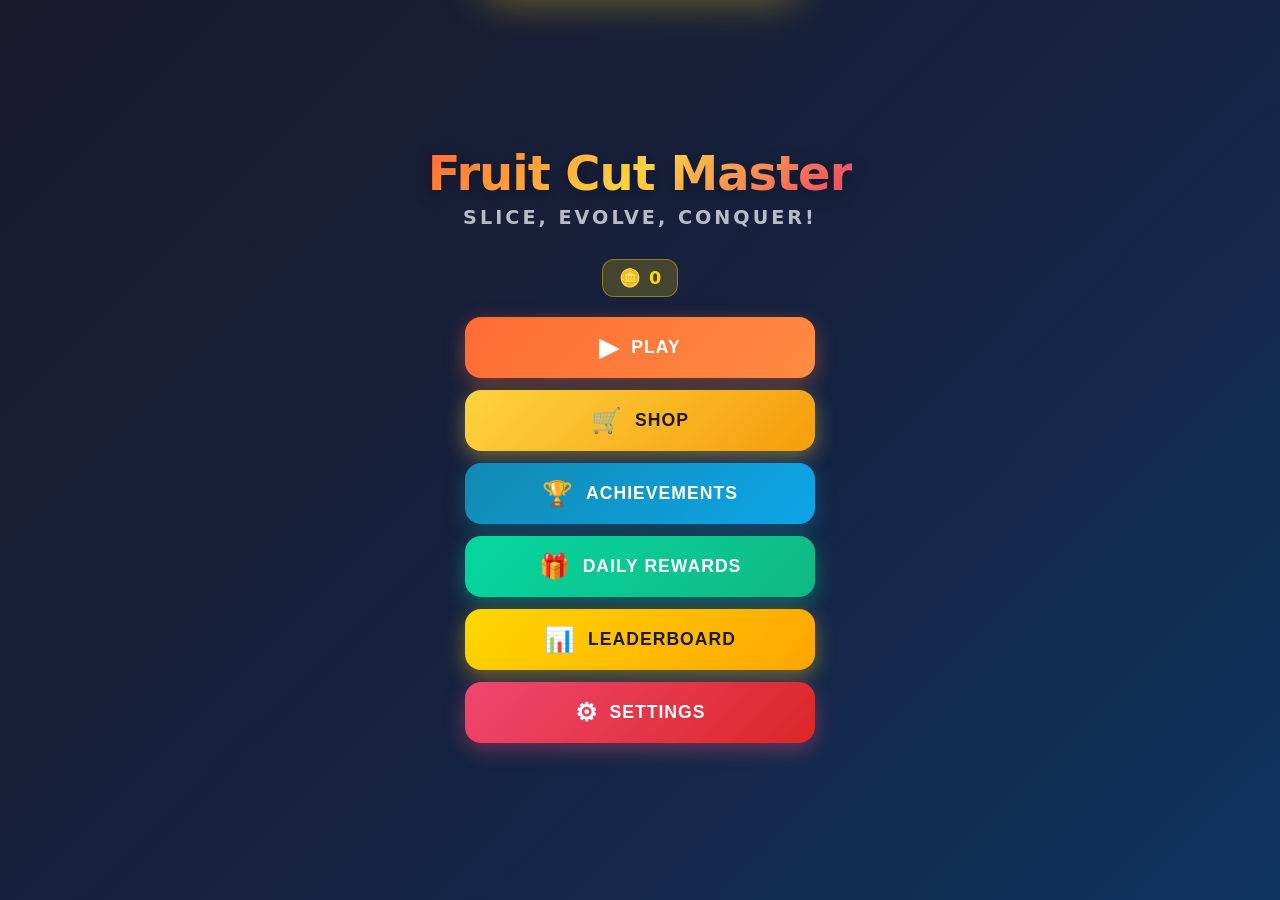
==== index.html @ 6da420fe "Update index.html" ====
<!DOCTYPE html>
<html lang="en">
<head>
<meta charset="UTF-8">
<meta name="viewport" content="width=device-width, initial-scale=1.0, user-scalable=no, maximum-scale=1.0">
<title>Fruit Cut Master</title>
<style>
/* ==========================================
   CUSTOM ASSET SECTION
   Replace your PNG/JPG files here
========================================== */
:root {
  --primary: #FF6B35;
  --secondary: #FFD23F;
  --accent: #EE4266;
  --dark: #1A1A2E;
  --darker: #0F0F1A;
  --glass: rgba(255,255,255,0.1);
  --glass-border: rgba(255,255,255,0.2);
  --success: #06D6A0;
  --danger: #EF476F;
  --info: #118AB2;
  --gold: #FFD700;
  --diamond: #00D4FF;
  --rainbow: linear-gradient(90deg, #FF0000, #FF7F00, #FFFF00, #00FF00, #0000FF, #4B0082, #9400D3);
}

* {
  margin: 0; padding: 0; box-sizing: border-box;
  -webkit-tap-highlight-color: transparent;
  user-select: none;
  -webkit-user-select: none;
}

body {
  font-family: 'Segoe UI', system-ui, -apple-system, sans-serif;
  background: var(--darker);
  overflow: hidden;
  width: 100vw;
  height: 100vh;
  touch-action: none;
}

#gameCanvas {
  position: fixed;
  top: 0; left: 0;
  width: 100%; height: 100%;
  z-index: 1;
}

/* Screens */
.screen {
  position: fixed;
  top: 0; left: 0;
  width: 100%; height: 100%;
  z-index: 10;
  display: none;
  flex-direction: column;
  align-items: center;
  justify-content: center;
  padding: 20px;
  overflow-y: auto;
}

.screen.active { display: flex; }

/* Menu Background */
#mainMenu {
  background: linear-gradient(135deg, #1A1A2E 0%, #16213E 50%, #0F3460 100%);
}

/* Floating particles background */
.particles-bg {
  position: fixed;
  top: 0; left: 0;
  width: 100%; height: 100%;
  pointer-events: none;
  z-index: 0;
  overflow: hidden;
}

.particle {
  position: absolute;
  border-radius: 50%;
  animation: floatUp linear infinite;
  opacity: 0.3;
}

@keyframes floatUp {
  0% { transform: translateY(100vh) rotate(0deg); opacity: 0; }
  10% { opacity: 0.3; }
  90% { opacity: 0.3; }
  100% { transform: translateY(-100px) rotate(720deg); opacity: 0; }
}

/* Logo */
.logo-container {
  text-align: center;
  margin-bottom: 30px;
  animation: logoFloat 3s ease-in-out infinite;
}

@keyframes logoFloat {
  0%, 100% { transform: translateY(0); }
  50% { transform: translateY(-10px); }
}

.logo-text {
  font-size: 3em;
  font-weight: 900;
  background: linear-gradient(135deg, var(--primary), var(--secondary), var(--accent));
  -webkit-background-clip: text;
  -webkit-text-fill-color: transparent;
  background-clip: text;
  text-shadow: none;
  filter: drop-shadow(0 4px 8px rgba(0,0,0,0.3));
  letter-spacing: -1px;
}

.logo-subtitle {
  font-size: 1.2em;
  color: rgba(255,255,255,0.7);
  margin-top: 5px;
  font-weight: 600;
  letter-spacing: 3px;
  text-transform: uppercase;
}

/* Glassmorphism Cards */
.glass-card {
  background: var(--glass);
  backdrop-filter: blur(20px);
  -webkit-backdrop-filter: blur(20px);
  border: 1px solid var(--glass-border);
  border-radius: 20px;
  padding: 20px;
  width: 100%;
  max-width: 400px;
  margin-bottom: 15px;
  transition: all 0.3s ease;
}

.glass-card:hover {
  background: rgba(255,255,255,0.15);
  transform: translateY(-2px);
  box-shadow: 0 10px 40px rgba(0,0,0,0.3);
}

/* Buttons */
.btn {
  display: flex;
  align-items: center;
  justify-content: center;
  gap: 12px;
  width: 100%;
  max-width: 350px;
  padding: 16px 30px;
  border: none;
  border-radius: 16px;
  font-size: 1.1em;
  font-weight: 700;
  cursor: pointer;
  transition: all 0.2s ease;
  position: relative;
  overflow: hidden;
  text-transform: uppercase;
  letter-spacing: 1px;
  margin-bottom: 12px;
}

.btn::before {
  content: '';
  position: absolute;
  top: 0; left: -100%;
  width: 100%; height: 100%;
  background: linear-gradient(90deg, transparent, rgba(255,255,255,0.2), transparent);
  transition: left 0.5s;
}

.btn:hover::before { left: 100%; }

.btn:active {
  transform: scale(0.95);
}

.btn-primary {
  background: linear-gradient(135deg, var(--primary), #FF8C42);
  color: white;
  box-shadow: 0 6px 20px rgba(255,107,53,0.4);
}

.btn-primary:hover {
  box-shadow: 0 8px 30px rgba(255,107,53,0.6);
  transform: translateY(-2px);
}

.btn-secondary {
  background: linear-gradient(135deg, var(--info), #0EA5E9);
  color: white;
  box-shadow: 0 6px 20px rgba(17,138,178,0.4);
}

.btn-success {
  background: linear-gradient(135deg, var(--success), #10B981);
  color: white;
  box-shadow: 0 6px 20px rgba(6,214,160,0.4);
}

.btn-warning {
  background: linear-gradient(135deg, var(--secondary), #F59E0B);
  color: var(--dark);
  box-shadow: 0 6px 20px rgba(255,210,63,0.4);
}

.btn-danger {
  background: linear-gradient(135deg, var(--danger), #DC2626);
  color: white;
  box-shadow: 0 6px 20px rgba(239,71,111,0.4);
}

.btn-gold {
  background: linear-gradient(135deg, #FFD700, #FFA500);
  color: var(--dark);
  box-shadow: 0 6px 20px rgba(255,215,0,0.4);
}

.btn-icon {
  font-size: 1.4em;
}

/* HUD */
#hud {
  position: fixed;
  top: 0; left: 0;
  width: 100%;
  padding: 15px 20px;
  display: none;
  justify-content: space-between;
  align-items: flex-start;
  z-index: 20;
  pointer-events: none;
}

#hud.active { display: flex; }

.hud-item {
  background: rgba(0,0,0,0.6);
  backdrop-filter: blur(10px);
  border-radius: 12px;
  padding: 8px 16px;
  color: white;
  font-weight: 700;
  font-size: 1em;
  display: flex;
  align-items: center;
  gap: 8px;
  pointer-events: auto;
}

.hud-left, .hud-right {
  display: flex;
  flex-direction: column;
  gap: 8px;
}

.hud-center {
  text-align: center;
}

.hud-score {
  font-size: 2em;
  font-weight: 900;
  color: var(--secondary);
  text-shadow: 0 2px 10px rgba(255,210,63,0.5);
}

.hud-combo {
  font-size: 1.2em;
  color: var(--accent);
  font-weight: 700;
  animation: comboPulse 0.3s ease;
}

@keyframes comboPulse {
  0% { transform: scale(1.5); }
  100% { transform: scale(1); }
}

.lives-display {
  display: flex;
  gap: 4px;
}

.heart {
  font-size: 1.3em;
  transition: all 0.3s;
}

.heart.lost {
  opacity: 0.3;
  transform: scale(0.8);
}

/* Pause Button */
#pauseBtn {
  position: fixed;
  top: 15px;
  right: 15px;
  width: 44px; height: 44px;
  background: rgba(0,0,0,0.6);
  border: 2px solid rgba(255,255,255,0.3);
  border-radius: 12px;
  color: white;
  font-size: 1.3em;
  cursor: pointer;
  z-index: 25;
  display: none;
  align-items: center;
  justify-content: center;
  transition: all 0.2s;
}

#pauseBtn.active { display: flex; }
#pauseBtn:hover { background: rgba(0,0,0,0.8); transform: scale(1.1); }

/* Combo Popup */
.combo-popup {
  position: fixed;
  top: 50%;
  left: 50%;
  transform: translate(-50%, -50%);
  font-size: 3em;
  font-weight: 900;
  color: var(--secondary);
  text-shadow: 0 0 20px rgba(255,210,63,0.8), 0 4px 8px rgba(0,0,0,0.5);
  z-index: 30;
  pointer-events: none;
  animation: comboAnim 1s ease-out forwards;
}

@keyframes comboAnim {
  0% { transform: translate(-50%, -50%) scale(0.5); opacity: 0; }
  20% { transform: translate(-50%, -50%) scale(1.3); opacity: 1; }
  100% { transform: translate(-50%, -80%) scale(1); opacity: 0; }
}

/* Evolution Popup */
.evolution-popup {
  position: fixed;
  top: 0; left: 0;
  width: 100%; height: 100%;
  background: rgba(0,0,0,0.8);
  display: flex;
  flex-direction: column;
  align-items: center;
  justify-content: center;
  z-index: 50;
  animation: fadeIn 0.5s;
}

@keyframes fadeIn {
  from { opacity: 0; }
  to { opacity: 1; }
}

.evolution-title {
  font-size: 2.5em;
  font-weight: 900;
  background: var(--rainbow);
  -webkit-background-clip: text;
  -webkit-text-fill-color: transparent;
  background-clip: text;
  margin-bottom: 20px;
  animation: rainbowShift 2s linear infinite;
  background-size: 200% 100%;
}

@keyframes rainbowShift {
  0% { background-position: 0% 50%; }
  100% { background-position: 200% 50%; }
}

/* Game Over Screen */
#gameOverScreen {
  background: rgba(0,0,0,0.9);
  backdrop-filter: blur(10px);
}

.game-over-card {
  background: linear-gradient(135deg, rgba(255,107,53,0.2), rgba(238,66,102,0.2));
  border: 2px solid var(--accent);
  border-radius: 24px;
  padding: 30px;
  text-align: center;
  max-width: 380px;
  width: 100%;
  animation: slideUp 0.5s ease;
}

@keyframes slideUp {
  from { transform: translateY(50px); opacity: 0; }
  to { transform: translateY(0); opacity: 1; }
}

.game-over-title {
  font-size: 2.5em;
  font-weight: 900;
  color: var(--accent);
  margin-bottom: 20px;
}

.stat-row {
  display: flex;
  justify-content: space-between;
  padding: 10px 0;
  border-bottom: 1px solid rgba(255,255,255,0.1);
  color: white;
}

.stat-label { color: rgba(255,255,255,0.7); }
.stat-value { font-weight: 700; color: var(--secondary); }

/* Shop */
.shop-tabs {
  display: flex;
  gap: 8px;
  margin-bottom: 20px;
  flex-wrap: wrap;
  justify-content: center;
}

.shop-tab {
  padding: 10px 20px;
  border-radius: 12px;
  background: var(--glass);
  border: 1px solid var(--glass-border);
  color: white;
  font-weight: 600;
  cursor: pointer;
  transition: all 0.2s;
}

.shop-tab.active {
  background: var(--primary);
  border-color: var(--primary);
}

.shop-grid {
  display: grid;
  grid-template-columns: repeat(auto-fill, minmax(150px, 1fr));
  gap: 12px;
  width: 100%;
  max-width: 500px;
  max-height: 50vh;
  overflow-y: auto;
  padding: 10px;
}

.shop-item {
  background: var(--glass);
  border: 2px solid var(--glass-border);
  border-radius: 16px;
  padding: 15px;
  text-align: center;
  cursor: pointer;
  transition: all 0.2s;
}

.shop-item:hover { transform: translateY(-3px); border-color: var(--primary); }
.shop-item.owned { border-color: var(--success); }
.shop-item.equipped { border-color: var(--gold); box-shadow: 0 0 15px rgba(255,215,0,0.3); }

.shop-item-icon { font-size: 2.5em; margin-bottom: 8px; }
.shop-item-name { color: white; font-weight: 700; font-size: 0.9em; margin-bottom: 5px; }
.shop-item-price { color: var(--secondary); font-weight: 700; }

/* Achievements */
.achievements-list {
  width: 100%;
  max-width: 500px;
  max-height: 60vh;
  overflow-y: auto;
  padding: 10px;
}

.achievement-item {
  background: var(--glass);
  border: 1px solid var(--glass-border);
  border-radius: 14px;
  padding: 14px;
  margin-bottom: 10px;
  display: flex;
  align-items: center;
  gap: 12px;
  transition: all 0.2s;
}

.achievement-item.unlocked {
  border-color: var(--gold);
  background: rgba(255,215,0,0.1);
}

.achievement-item.locked { opacity: 0.6; }

.achievement-icon {
  font-size: 2em;
  width: 50px;
  text-align: center;
}

.achievement-info { flex: 1; }
.achievement-name { color: white; font-weight: 700; font-size: 0.95em; }
.achievement-desc { color: rgba(255,255,255,0.6); font-size: 0.8em; margin-top: 3px; }
.achievement-progress { color: var(--secondary); font-size: 0.75em; margin-top: 3px; }

/* Daily Rewards */
.daily-grid {
  display: grid;
  grid-template-columns: repeat(7, 1fr);
  gap: 8px;
  width: 100%;
  max-width: 500px;
  margin: 20px 0;
}

.daily-day {
  background: var(--glass);
  border: 2px solid var(--glass-border);
  border-radius: 12px;
  padding: 10px 5px;
  text-align: center;
  transition: all 0.2s;
}

.daily-day.claimed { border-color: var(--success); background: rgba(6,214,160,0.2); }
.daily-day.today { border-color: var(--gold); background: rgba(255,215,0,0.2); animation: pulse 2s infinite; }
.daily-day.locked { opacity: 0.5; }

@keyframes pulse {
  0%, 100% { box-shadow: 0 0 0 0 rgba(255,215,0,0.4); }
  50% { box-shadow: 0 0 0 8px rgba(255,215,0,0); }
}

.daily-day-num { font-size: 0.7em; color: rgba(255,255,255,0.6); }
.daily-day-reward { font-size: 1.5em; margin: 5px 0; }
.daily-day-coins { font-size: 0.7em; color: var(--secondary); font-weight: 700; }

/* Leaderboard */
.leaderboard-list {
  width: 100%;
  max-width: 400px;
}

.leaderboard-item {
  display: flex;
  align-items: center;
  gap: 12px;
  padding: 12px 16px;
  background: var(--glass);
  border-radius: 12px;
  margin-bottom: 8px;
  color: white;
}

.leaderboard-rank {
  font-size: 1.3em;
  font-weight: 900;
  width: 35px;
  text-align: center;
}

.leaderboard-rank.gold { color: var(--gold); }
.leaderboard-rank.silver { color: #C0C0C0; }
.leaderboard-rank.bronze { color: #CD7F32; }

.leaderboard-name { flex: 1; font-weight: 600; }
.leaderboard-score { color: var(--secondary); font-weight: 700; }

/* Settings */
.settings-list {
  width: 100%;
  max-width: 400px;
}

.setting-item {
  display: flex;
  justify-content: space-between;
  align-items: center;
  padding: 16px;
  background: var(--glass);
  border-radius: 14px;
  margin-bottom: 10px;
  color: white;
}

.setting-label { font-weight: 600; }

.toggle {
  width: 50px; height: 28px;
  background: rgba(255,255,255,0.2);
  border-radius: 14px;
  position: relative;
  cursor: pointer;
  transition: background 0.3s;
}

.toggle.on { background: var(--success); }

.toggle::after {
  content: '';
  position: absolute;
  width: 22px; height: 22px;
  background: white;
  border-radius: 50%;
  top: 3px; left: 3px;
  transition: transform 0.3s;
}

.toggle.on::after { transform: translateX(22px); }

.slider-container {
  display: flex;
  align-items: center;
  gap: 10px;
}

.slider {
  width: 100px;
  height: 6px;
  -webkit-appearance: none;
  appearance: none;
  background: rgba(255,255,255,0.2);
  border-radius: 3px;
  outline: none;
}

.slider::-webkit-slider-thumb {
  -webkit-appearance: none;
  width: 18px; height: 18px;
  background: var(--primary);
  border-radius: 50%;
  cursor: pointer;
}

/* Mode Select */
.mode-grid {
  display: grid;
  grid-template-columns: repeat(2, 1fr);
  gap: 12px;
  width: 100%;
  max-width: 400px;
}

.mode-card {
  background: var(--glass);
  border: 2px solid var(--glass-border);
  border-radius: 18px;
  padding: 20px 15px;
  text-align: center;
  cursor: pointer;
  transition: all 0.3s;
}

.mode-card:hover {
  transform: translateY(-5px);
  border-color: var(--primary);
  box-shadow: 0 10px 30px rgba(255,107,53,0.3);
}

.mode-icon { font-size: 2.5em; margin-bottom: 8px; }
.mode-name { color: white; font-weight: 700; font-size: 1em; }
.mode-desc { color: rgba(255,255,255,0.6); font-size: 0.75em; margin-top: 4px; }

/* Back Button */
.back-btn {
  position: absolute;
  top: 20px; left: 20px;
  background: var(--glass);
  border: 1px solid var(--glass-border);
  border-radius: 12px;
  padding: 10px 16px;
  color: white;
  font-weight: 600;
  cursor: pointer;
  display: flex;
  align-items: center;
  gap: 6px;
  transition: all 0.2s;
  z-index: 100;
}

.back-btn:hover { background: rgba(255,255,255,0.2); }

/* Screen Title */
.screen-title {
  font-size: 2em;
  font-weight: 900;
  color: white;
  margin-bottom: 20px;
  text-align: center;
}

/* Coins Display */
.coins-display {
  display: flex;
  align-items: center;
  gap: 8px;
  background: rgba(255,215,0,0.2);
  border: 1px solid rgba(255,215,0,0.4);
  border-radius: 12px;
  padding: 8px 16px;
  color: var(--gold);
  font-weight: 700;
  font-size: 1.1em;
}

/* Toast Notification */
.toast {
  position: fixed;
  bottom: 30px;
  left: 50%;
  transform: translateX(-50%) translateY(100px);
  background: rgba(0,0,0,0.9);
  border: 1px solid var(--glass-border);
  border-radius: 14px;
  padding: 14px 24px;
  color: white;
  font-weight: 600;
  z-index: 1000;
  transition: transform 0.4s ease;
  display: flex;
  align-items: center;
  gap: 10px;
  max-width: 90%;
}

.toast.show { transform: translateX(-50%) translateY(0); }
.toast.success { border-color: var(--success); }
.toast.error { border-color: var(--danger); }

/* Scrollbar */
::-webkit-scrollbar { width: 6px; }
::-webkit-scrollbar-track { background: transparent; }
::-webkit-scrollbar-thumb { background: rgba(255,255,255,0.2); border-radius: 3px; }

/* Responsive */
@media (max-width: 480px) {
  .logo-text { font-size: 2.2em; }
  .btn { padding: 14px 24px; font-size: 1em; }
  .daily-grid { grid-template-columns: repeat(7, 1fr); gap: 4px; }
  .mode-grid { grid-template-columns: 1fr; }
  .shop-grid { grid-template-columns: repeat(2, 1fr); }
}

/* Loading Screen */
#loadingScreen {
  background: var(--darker);
  z-index: 1000;
}

.loading-spinner {
  width: 60px; height: 60px;
  border: 4px solid rgba(255,255,255,0.1);
  border-top-color: var(--primary);
  border-radius: 50%;
  animation: spin 1s linear infinite;
}

@keyframes spin { to { transform: rotate(360deg); } }

.loading-text {
  color: white;
  font-size: 1.2em;
  font-weight: 600;
  margin-top: 20px;
}

/* Achievement Unlock Animation */
.achievement-unlock {
  position: fixed;
  top: 20px;
  left: 50%;
  transform: translateX(-50%) translateY(-100px);
  background: linear-gradient(135deg, rgba(255,215,0,0.9), rgba(255,165,0,0.9));
  border-radius: 16px;
  padding: 16px 24px;
  display: flex;
  align-items: center;
  gap: 12px;
  z-index: 1000;
  transition: transform 0.5s ease;
  box-shadow: 0 10px 40px rgba(255,215,0,0.4);
}

.achievement-unlock.show { transform: translateX(-50%) translateY(0); }
.achievement-unlock-icon { font-size: 2em; }
.achievement-unlock-text { color: var(--dark); font-weight: 700; }
.achievement-unlock-name { color: var(--dark); font-weight: 900; font-size: 1.1em; }
</style>
</head>
<body>

<!-- Loading Screen -->
<div id="loadingScreen" class="screen active">
  <div class="loading-spinner"></div>
  <div class="loading-text">Loading Fruit Cut Master...</div>
</div>

<!-- Background Particles -->
<div class="particles-bg" id="particlesBg"></div>

<!-- Game Canvas -->
<canvas id="gameCanvas"></canvas>

<!-- HUD -->
<div id="hud">
  <div class="hud-left">
    <div class="hud-item">
      <span>🪙</span>
      <span id="hudCoins">0</span>
    </div>
    <div class="hud-item lives-display" id="hudLives">
      <span class="heart">❤️</span>
      <span class="heart">❤️</span>
      <span class="heart">❤️</span>
    </div>
  </div>
  <div class="hud-center">
    <div class="hud-score" id="hudScore">0</div>
    <div class="hud-combo" id="hudCombo"></div>
  </div>
  <div class="hud-right">
    <div class="hud-item">
      <span>⏱</span>
      <span id="hudTime">60</span>
    </div>
    <div class="hud-item">
      <span>📊</span>
      <span id="hudLevel">1</span>
    </div>
  </div>
</div>

<!-- Pause Button -->
<button id="pauseBtn" onclick="Game.togglePause()">⏸</button>

<!-- Main Menu -->
<div id="mainMenu" class="screen">
  <div class="logo-container">
    <div class="logo-text">Fruit Cut Master</div>
    <div class="logo-subtitle">Slice, Evolve, Conquer!</div>
  </div>
  
  <div class="coins-display" style="margin-bottom: 20px;">
    <span>🪙</span>
    <span id="menuCoins">0</span>
  </div>

  <button class="btn btn-primary" onclick="Game.showScreen('modeSelect')">
    <span class="btn-icon">▶</span> Play
  </button>
  <button class="btn btn-warning" onclick="Game.showScreen('shop')">
    <span class="btn-icon">🛒</span> Shop
  </button>
  <button class="btn btn-secondary" onclick="Game.showScreen('achievements')">
    <span class="btn-icon">🏆</span> Achievements
  </button>
  <button class="btn btn-success" onclick="Game.showScreen('dailyRewards')">
    <span class="btn-icon">🎁</span> Daily Rewards
  </button>
  <button class="btn btn-gold" onclick="Game.showScreen('leaderboard')">
    <span class="btn-icon">📊</span> Leaderboard
  </button>
  <button class="btn btn-danger" onclick="Game.showScreen('settings')">
    <span class="btn-icon">⚙</span> Settings
  </button>
</div>

<!-- Mode Select -->
<div id="modeSelect" class="screen">
  <button class="back-btn" onclick="Game.showScreen('mainMenu')">← Back</button>
  <div class="screen-title">Select Mode</div>
  <div class="mode-grid">
    <div class="mode-card" onclick="Game.startGame('classic')">
      <div class="mode-icon">🍎</div>
      <div class="mode-name">Classic</div>
      <div class="mode-desc">3 Lives, survive!</div>
    </div>
    <div class="mode-card" onclick="Game.startGame('arcade')">
      <div class="mode-icon">⏱</div>
      <div class="mode-name">Arcade</div>
      <div class="mode-desc">60 Seconds, max score!</div>
    </div>
    <div class="mode-card" onclick="Game.startGame('zen')">
      <div class="mode-icon">🧘</div>
      <div class="mode-name">Zen</div>
      <div class="mode-desc">No bombs, relax!</div>
    </div>
    <div class="mode-card" onclick="Game.startGame('boss')">
      <div class="mode-icon">🐉</div>
      <div class="mode-name">Boss Rush</div>
      <div class="mode-desc">Defeat the King!</div>
    </div>
  </div>
</div>

<!-- Shop -->
<div id="shop" class="screen">
  <button class="back-btn" onclick="Game.showScreen('mainMenu')">← Back</button>
  <div class="screen-title">🛒 Shop</div>
  <div class="coins-display" style="margin-bottom: 15px;">
    <span>🪙</span>
    <span id="shopCoins">0</span>
  </div>
  <div class="shop-tabs">
    <div class="shop-tab active" onclick="Game.switchShopTab('blades')">🔪 Blades</div>
    <div class="shop-tab" onclick="Game.switchShopTab('worlds')">🌍 Worlds</div>
    <div class="shop-tab" onclick="Game.switchShopTab('effects')">✨ Effects</div>
    <div class="shop-tab" onclick="Game.switchShopTab('cosmetics')">🎨 Cosmetics</div>
  </div>
  <div class="shop-grid" id="shopGrid"></div>
</div>

<!-- Achievements -->
<div id="achievements" class="screen">
  <button class="back-btn" onclick="Game.showScreen('mainMenu')">← Back</button>
  <div class="screen-title">🏆 Achievements</div>
  <div class="glass-card" style="text-align:center; margin-bottom:15px;">
    <span id="achievementCount" style="color:var(--secondary); font-weight:700; font-size:1.2em;">0 / 50 Unlocked</span>
  </div>
  <div class="achievements-list" id="achievementsList"></div>
</div>

<!-- Daily Rewards -->
<div id="dailyRewards" class="screen">
  <button class="back-btn" onclick="Game.showScreen('mainMenu')">← Back</button>
  <div class="screen-title">🎁 Daily Rewards</div>
  <div class="glass-card" style="text-align:center;">
    <p style="color:rgba(255,255,255,0.8); margin-bottom:15px;">Come back every day for more coins!</p>
    <div class="daily-grid" id="dailyGrid"></div>
    <button class="btn btn-gold" id="claimRewardBtn" onclick="Game.claimDailyReward()" style="margin-top:15px;">
      🎁 Claim Reward
    </button>
  </div>
</div>

<!-- Leaderboard -->
<div id="leaderboard" class="screen">
  <button class="back-btn" onclick="Game.showScreen('mainMenu')">← Back</button>
  <div class="screen-title">📊 Leaderboard</div>
  <div class="leaderboard-list" id="leaderboardList"></div>
</div>

<!-- Settings -->
<div id="settings" class="screen">
  <button class="back-btn" onclick="Game.showScreen('mainMenu')">← Back</button>
  <div class="screen-title">⚙ Settings</div>
  <div class="settings-list">
    <div class="setting-item">
      <span class="setting-label">🔊 Sound Effects</span>
      <div class="toggle on" id="toggleSfx" onclick="Game.toggleSetting('sfx')"></div>
    </div>
    <div class="setting-item">
      <span class="setting-label">🎵 Music</span>
      <div class="toggle on" id="toggleMusic" onclick="Game.toggleSetting('music')"></div>
    </div>
    <div class="setting-item">
      <span class="setting-label">📳 Screen Shake</span>
      <div class="toggle on" id="toggleShake" onclick="Game.toggleSetting('shake')"></div>
    </div>
    <div class="setting-item">
      <span class="setting-label">✨ Particles</span>
      <div class="toggle on" id="toggleParticles" onclick="Game.toggleSetting('particles')"></div>
    </div>
    <div class="setting-item">
      <span class="setting-label">🎯 Show Tutorial</span>
      <div class="toggle" id="toggleTutorial" onclick="Game.toggleSetting('tutorial')"></div>
    </div>
    <div class="setting-item" style="cursor:pointer;" onclick="Game.resetData()">
      <span class="setting-label" style="color:var(--danger);">🗑 Reset All Data</span>
    </div>
  </div>
</div>

<!-- Game Over -->
<div id="gameOverScreen" class="screen">
  <div class="game-over-card">
    <div class="game-over-title">Game Over</div>
    <div class="stat-row">
      <span class="stat-label">Final Score</span>
      <span class="stat-value" id="goScore">0</span>
    </div>
    <div class="stat-row">
      <span class="stat-label">Best Combo</span>
      <span class="stat-value" id="goCombo">0</span>
    </div>
    <div class="stat-row">
      <span class="stat-label">Fruits Sliced</span>
      <span class="stat-value" id="goFruits">0</span>
    </div>
    <div class="stat-row">
      <span class="stat-label">Coins Earned</span>
      <span class="stat-value" id="goCoins">0</span>
    </div>
    <div class="stat-row">
      <span class="stat-label">Mode</span>
      <span class="stat-value" id="goMode">Classic</span>
    </div>
    <button class="btn btn-primary" onclick="Game.restartGame()" style="margin-top:20px;">
      🔄 Play Again
    </button>
    <button class="btn btn-secondary" onclick="Game.showScreen('mainMenu')">
      🏠 Main Menu
    </button>
  </div>
</div>

<!-- Pause Screen -->
<div id="pauseScreen" class="screen">
  <div class="game-over-card">
    <div class="game-over-title" style="color:var(--info);">⏸ Paused</div>
    <button class="btn btn-primary" onclick="Game.togglePause()" style="margin-top:15px;">
      ▶ Resume
    </button>
    <button class="btn btn-warning" onclick="Game.restartGame()">
      🔄 Restart
    </button>
    <button class="btn btn-danger" onclick="Game.quitToMenu()">
      🏠 Main Menu
    </button>
  </div>
</div>

<!-- Toast -->
<div class="toast" id="toast"></div>

<!-- Achievement Unlock Popup -->
<div class="achievement-unlock" id="achievementUnlock">
  <div class="achievement-unlock-icon">🏆</div>
  <div>
    <div class="achievement-unlock-text">Achievement Unlocked!</div>
    <div class="achievement-unlock-name" id="achievementUnlockName"></div>
  </div>
</div>

<script>
/* =========================
   ASSET CONFIGURATION
   Replace your assets here
========================= */
const ASSETS = {
  logo: null,
  startButton: null,
  menuBackground: null,
  
  apple: "assets/fruites/apple.png",
  banana: "assets/fruites/banana.png",
  black_grapes:  "assets/fruites/black_grapes.png",
  lemon: "assets/fruites/lemon.png",
  grapes: "assets/fruites/grapes.png",
  green01: "assets/fruites/green01.png",
  kiwi: "assets/fruites/kiwi.png",
  jackfruite: "assets/fruites/jackfruite.png",
  muskmelon: "assets/fruites/muskmelon.png",
   
  goldenFruit: null,
  diamondFruit: null,
  rainbowFruit: null,
  
  bomb: null,
  
  slashEffect: null,
  juiceSplash: null,
  
  achievementIcon: null,
  pauseButton: null,
  gameOverPanel: null,
  
  bladeDefault: null,
  bladeFire: null,
  bladeIce: null,
  bladeRainbow: null,
  
  bgDefault: null,
  bgNight: null,
  bgSunset: null,
  bgSpace: null
};

/* ==========================================
   GAME ENGINE
========================================== */
const Game = {
  canvas: null,
  ctx: null,
  width: 0,
  height: 0,
  
  state: 'menu',
  mode: 'classic',
  
  score: 0,
  coins: 0,
  lives: 3,
  maxLives: 3,
  combo: 0,
  bestCombo: 0,
  fruitsSliced: 0,
  coinsEarned: 0,
  level: 1,
  timeLeft: 60,
  
  fruits: [],
  particles: [],
  slashTrail: [],
  floatingTexts: [],
  
  isMouseDown: false,
  lastMouseX: 0,
  lastMouseY: 0,
  mouseSpeed: 0,
  
  lastTime: 0,
  spawnTimer: 0,
  gameTimer: 0,
  slowMotion: false,
  slowMotionTimer: 0,
  
  settings: {
    sfx: true,
    music: true,
    shake: true,
    particles: true,
    tutorial: false
  },
  
  saveData: {
    coins: 0,
    totalFruitsSliced: 0,
    bestScore: 0,
    bestCombo: 0,
    highestLevel: 1,
    achievements: [],
    ownedItems: ['blade_default', 'bg_default'],
    equippedBlade: 'blade_default',
    equippedBg: 'bg_default',
    dailyStreak: 0,
    lastDailyClaim: null,
    totalPlayTime: 0
  },
  
  shopItems: {
    blades: [
      { id: 'blade_default', name: 'Classic Blade', icon: '🔪', price: 0, color: '#FFFFFF' },
      { id: 'blade_fire', name: 'Fire Blade', icon: '🔥', price: 500, color: '#FF4500' },
      { id: 'blade_ice', name: 'Ice Blade', icon: '❄️', price: 500, color: '#00BFFF' },
      { id: 'blade_rainbow', name: 'Rainbow Blade', icon: '🌈', price: 1500, color: 'rainbow' },
      { id: 'blade_gold', name: 'Golden Blade', icon: '✨', price: 2000, color: '#FFD700' },
      { id: 'blade_shadow', name: 'Shadow Blade', icon: '🌑', price: 1000, color: '#4B0082' }
    ],
    worlds: [
      { id: 'bg_default', name: 'Classic', icon: '', price: 0, gradient: ['#1A1A2E', '#16213E'] },
      { id: 'bg_night', name: 'Night Sky', icon: '🌙', price: 800, gradient: ['#0a0a2a', '#1a1a4e'] },
      { id: 'bg_sunset', name: 'Sunset', icon: '🌇', price: 800, gradient: ['#FF6B35', '#FFD23F'] },
      { id: 'bg_space', name: 'Space', icon: '', price: 1500, gradient: ['#000000', '#1a0033'] },
      { id: 'bg_ocean', name: 'Ocean', icon: '🌊', price: 1200, gradient: ['#006994', '#00BFFF'] },
      { id: 'bg_forest', name: 'Forest', icon: '', price: 1000, gradient: ['#1B4332', '#2D6A4F'] }
    ],
    effects: [
      { id: 'effect_default', name: 'Classic', icon: '💫', price: 0 },
      { id: 'effect_sparkle', name: 'Sparkle', icon: '✨', price: 600 },
      { id: 'effect_fire', name: 'Fire Trail', icon: '🔥', price: 1000 },
      { id: 'effect_lightning', name: 'Lightning', icon: '⚡', price: 1200 }
    ],
    cosmetics: [
      { id: 'cosmetic_default', name: 'Default', icon: '', price: 0 },
      { id: 'cosmetic_gold', name: 'Gold Theme', icon: '👑', price: 2000 },
      { id: 'cosmetic_neon', name: 'Neon Theme', icon: '💜', price: 1500 }
    ]
  },
  
  achievements: [
    { id: 'first_slice', name: 'First Slice', desc: 'Slice your first fruit', icon: '🍎', category: 'Beginner', target: 1, stat: 'totalSliced' },
    { id: 'score_100', name: 'Century', desc: 'Score 100 points', icon: '💯', category: 'Beginner', target: 100, stat: 'bestScore' },
    { id: 'score_500', name: 'High Scorer', desc: 'Score 500 points', icon: '🌟', category: 'Beginner', target: 500, stat: 'bestScore' },
    { id: 'score_1000', name: 'Thousand Club', desc: 'Score 1000 points', icon: '🎯', category: 'Beginner', target: 1000, stat: 'bestScore' },
    { id: 'score_5000', name: 'Master', desc: 'Score 5000 points', icon: '👑', category: 'Beginner', target: 5000, stat: 'bestScore' },
    { id: 'slice_10', name: 'Getting Started', desc: 'Slice 10 fruits', icon: '🔪', category: 'Beginner', target: 10, stat: 'totalSliced' },
    { id: 'slice_50', name: 'Fruit Lover', desc: 'Slice 50 fruits', icon: '🍓', category: 'Beginner', target: 50, stat: 'totalSliced' },
    { id: 'slice_100', name: 'Fruit Master', desc: 'Slice 100 fruits', icon: '🍉', category: 'Beginner', target: 100, stat: 'totalSliced' },
    { id: 'slice_500', name: 'Fruit Expert', desc: 'Slice 500 fruits', icon: '🍍', category: 'Beginner', target: 500, stat: 'totalSliced' },
    { id: 'slice_1000', name: 'Fruit Legend', desc: 'Slice 1000 fruits', icon: '🏆', category: 'Beginner', target: 1000, stat: 'totalSliced' },
    { id: 'combo_3', name: 'Double Trouble', desc: 'Get a 3x combo', icon: '3️⃣', category: 'Combo', target: 3, stat: 'bestCombo' },
    { id: 'combo_5', name: 'Combo Master', desc: 'Get a 5x combo', icon: '5️⃣', category: 'Combo', target: 5, stat: 'bestCombo' },
    { id: 'combo_10', name: 'Combo King', desc: 'Get a 10x combo', icon: '🔟', category: 'Combo', target: 10, stat: 'bestCombo' },
    { id: 'combo_15', name: 'Combo Lord', desc: 'Get a 15x combo', icon: '💎', category: 'Combo', target: 15, stat: 'bestCombo' },
    { id: 'combo_20', name: 'Combo God', desc: 'Get a 20x combo', icon: '⚡', category: 'Combo', target: 20, stat: 'bestCombo' },
    { id: 'combo_30', name: 'Unstoppable', desc: 'Get a 30x combo', icon: '🔥', category: 'Combo', target: 30, stat: 'bestCombo' },
    { id: 'combo_50', name: 'Legendary', desc: 'Get a 50x combo', icon: '🐉', category: 'Combo', target: 50, stat: 'bestCombo' },
    { id: 'level_5', name: 'Rising Star', desc: 'Reach Level 5', icon: '⭐', category: 'Master', target: 5, stat: 'highestLevel' },
    { id: 'level_10', name: 'Challenger', desc: 'Reach Level 10', icon: '🌟', category: 'Master', target: 10, stat: 'highestLevel' },
    { id: 'level_25', name: 'Expert', desc: 'Reach Level 25', icon: '💫', category: 'Master', target: 25, stat: 'highestLevel' },
    { id: 'level_50', name: 'Master', desc: 'Reach Level 50', icon: '🏅', category: 'Master', target: 50, stat: 'highestLevel' },
    { id: 'level_75', name: 'Grand Master', desc: 'Reach Level 75', icon: '🏆', category: 'Master', target: 75, stat: 'highestLevel' },
    { id: 'level_100', name: 'Ultimate', desc: 'Reach Level 100', icon: '🎖️', category: 'Master', target: 100, stat: 'highestLevel' },
    { id: 'coins_100', name: 'Penny Saver', desc: 'Earn 100 coins total', icon: '🪙', category: 'Collection', target: 100, stat: 'totalCoins' },
    { id: 'coins_500', name: 'Coin Collector', desc: 'Earn 500 coins total', icon: '💰', category: 'Collection', target: 500, stat: 'totalCoins' },
    { id: 'coins_1000', name: 'Rich', desc: 'Earn 1000 coins total', icon: '🤑', category: 'Collection', target: 1000, stat: 'totalCoins' },
    { id: 'coins_5000', name: 'Wealthy', desc: 'Earn 5000 coins total', icon: '💎', category: 'Collection', target: 5000, stat: 'totalCoins' },
    { id: 'coins_10000', name: 'Millionaire', desc: 'Earn 10000 coins total', icon: '👑', category: 'Collection', target: 10000, stat: 'totalCoins' },
    { id: 'survive_30', name: 'Survivor', desc: 'Survive 30 seconds', icon: '⏱', category: 'Survival', target: 30, stat: 'maxSurvival' },
    { id: 'survive_60', name: 'Endurance', desc: 'Survive 60 seconds', icon: '🕐', category: 'Survival', target: 60, stat: 'maxSurvival' },
    { id: 'survive_120', name: 'Marathon', desc: 'Survive 2 minutes', icon: '⏳', category: 'Survival', target: 120, stat: 'maxSurvival' },
    { id: 'survive_300', name: 'Iron Will', desc: 'Survive 5 minutes', icon: '💪', category: 'Survival', target: 300, stat: 'maxSurvival' },
    { id: 'golden_1', name: 'Golden Touch', desc: 'Slice a golden fruit', icon: '🌟', category: 'Special', target: 1, stat: 'goldenSliced' },
    { id: 'golden_10', name: 'Gold Rush', desc: 'Slice 10 golden fruits', icon: '✨', category: 'Special', target: 10, stat: 'goldenSliced' },
    { id: 'diamond_1', name: 'Diamond Hands', desc: 'Slice a diamond fruit', icon: '💎', category: 'Special', target: 1, stat: 'diamondSliced' },
    { id: 'diamond_5', name: 'Diamond Collector', desc: 'Slice 5 diamond fruits', icon: '💠', category: 'Special', target: 5, stat: 'diamondSliced' },
    { id: 'rainbow_1', name: 'Rainbow Rider', desc: 'Slice a rainbow fruit', icon: '🌈', category: 'Special', target: 1, stat: 'rainbowSliced' },
    { id: 'bomb_avoid', name: 'Bomb Dodger', desc: 'Complete a game without hitting bombs', icon: '💣', category: 'Special', target: 1, stat: 'noBombGames' },
    { id: 'perfect_game', name: 'Perfect Game', desc: 'Score 1000+ with no lives lost', icon: '⭐', category: 'Special', target: 1, stat: 'perfectGames' },
    { id: 'daily_7', name: 'Week Streak', desc: 'Claim 7 daily rewards', icon: '📅', category: 'Special', target: 7, stat: 'dailyClaims' },
    { id: 'daily_30', name: 'Monthly', desc: 'Claim 30 daily rewards', icon: '🗓️', category: 'Special', target: 30, stat: 'dailyClaims' },
    { id: 'shop_1', name: 'First Purchase', desc: 'Buy your first item', icon: '🛒', category: 'Special', target: 1, stat: 'shopPurchases' },
    { id: 'shop_10', name: 'Shopaholic', desc: 'Buy 10 items', icon: '🛍️', category: 'Special', target: 10, stat: 'shopPurchases' },
    { id: 'slice_5000', name: 'Fruit God', desc: 'Slice 5000 fruits total', icon: '🙏', category: 'Collection', target: 5000, stat: 'totalSliced' },
    { id: 'slice_10000', name: 'Infinite Blade', desc: 'Slice 10000 fruits total', icon: '♾️', category: 'Collection', target: 10000, stat: 'totalSliced' },
    { id: 'score_10000', name: 'High Score King', desc: 'Score 10000 points', icon: '🏆', category: 'Beginner', target: 10000, stat: 'bestScore' },
    { id: 'score_50000', name: 'Unbeatable', desc: 'Score 50000 points', icon: '👑', category: 'Beginner', target: 50000, stat: 'bestScore' },
    { id: 'combo_100', name: 'Mythical', desc: 'Get a 100x combo', icon: '🐲', category: 'Combo', target: 100, stat: 'bestCombo' },
    { id: 'games_10', name: 'Regular', desc: 'Play 10 games', icon: '🎮', category: 'Special', target: 10, stat: 'gamesPlayed' },
    { id: 'games_50', name: 'Dedicated', desc: 'Play 50 games', icon: '🎯', category: 'Special', target: 50, stat: 'gamesPlayed' },
    { id: 'games_100', name: 'Veteran', desc: 'Play 100 games', icon: '🏅', category: 'Special', target: 100, stat: 'gamesPlayed' }
  ],
  
  fruitTypes: [
    { name: 'apple', color: '#FF4444', innerColor: '#FFFACD', radius: 30, points: 10, emoji: '🍎' },
    { name: 'banana', color: '#FFE135', innerColor: '#FFFACD', radius: 28, points: 15, emoji: '🍌' },
    { name: 'orange', color: '#FF8C00', innerColor: '#FFD700', radius: 30, points: 12, emoji: '🍊' },
    { name: 'watermelon', color: '#2E8B57', innerColor: '#FF6B6B', radius: 40, points: 20, emoji: '🍉' },
    { name: 'pineapple', color: '#DAA520', innerColor: '#FFE4B5', radius: 35, points: 25, emoji: '🍍' },
    { name: 'strawberry', color: '#DC143C', innerColor: '#FFB6C1', radius: 25, points: 18, emoji: '🍓' },
    { name: 'kiwi', color: '#8B7355', innerColor: '#98FB98', radius: 26, points: 14, emoji: '🥝' }
  ],
  
  init() {
    this.canvas = document.getElementById('gameCanvas');
    this.ctx = this.canvas.getContext('2d');
    this.resize();
    window.addEventListener('resize', () => this.resize());
    
    this.loadSave();
    this.createBackgroundParticles();
    this.setupInput();
    this.updateUI();
    
    setTimeout(() => {
      document.getElementById('loadingScreen').classList.remove('active');
      this.showScreen('mainMenu');
    }, 1500);
    
    this.gameLoop(0);
  },
  
  resize() {
    this.width = window.innerWidth;
    this.height = window.innerHeight;
    this.canvas.width = this.width;
    this.canvas.height = this.height;
  },
  
  createBackgroundParticles() {
    const container = document.getElementById('particlesBg');
    const fruits = ['🍎', '🍌', '🍊', '🍉', '', '🍓', '🥝'];
    for (let i = 0; i < 20; i++) {
      const p = document.createElement('div');
      p.className = 'particle';
      p.textContent = fruits[Math.floor(Math.random() * fruits.length)];
      p.style.left = Math.random() * 100 + '%';
      p.style.fontSize = (Math.random() * 20 + 15) + 'px';
      p.style.animationDuration = (Math.random() * 10 + 10) + 's';
      p.style.animationDelay = (Math.random() * 10) + 's';
      container.appendChild(p);
    }
  },
  
  setupInput() {
    const c = this.canvas;
    
    c.addEventListener('mousedown', (e) => this.onInputStart(e.clientX, e.clientY));
    c.addEventListener('mousemove', (e) => this.onInputMove(e.clientX, e.clientY));
    c.addEventListener('mouseup', () => this.onInputEnd());
    c.addEventListener('mouseleave', () => this.onInputEnd());
    
    c.addEventListener('touchstart', (e) => {
      e.preventDefault();
      const t = e.touches[0];
      this.onInputStart(t.clientX, t.clientY);
    }, { passive: false });
    c.addEventListener('touchmove', (e) => {
      e.preventDefault();
      const t = e.touches[0];
      this.onInputMove(t.clientX, t.clientY);
    }, { passive: false });
    c.addEventListener('touchend', (e) => {
      e.preventDefault();
      this.onInputEnd();
    }, { passive: false });
  },
  
  onInputStart(x, y) {
    if (this.state !== 'playing') return;
    this.isMouseDown = true;
    this.lastMouseX = x;
    this.lastMouseY = y;
    this.slashTrail = [{ x, y, time: Date.now() }];
  },
  
  onInputMove(x, y) {
    if (!this.isMouseDown || this.state !== 'playing') return;
    
    const dx = x - this.lastMouseX;
    const dy = y - this.lastMouseY;
    this.mouseSpeed = Math.sqrt(dx * dx + dy * dy);
    
    this.slashTrail.push({ x, y, time: Date.now() });
    if (this.slashTrail.length > 20) this.slashTrail.shift();
    
    this.checkSlice(x, y, dx, dy);
    
    this.lastMouseX = x;
    this.lastMouseY = y;
  },
  
  onInputEnd() {
    this.isMouseDown = false;
    this.combo = 0;
    setTimeout(() => { this.slashTrail = []; }, 200);
  },
  
  checkSlice(x, y, dx, dy) {
    const speed = this.mouseSpeed;
    if (speed < 5) return;
    
    let slicedThisFrame = false;
    
    for (let i = this.fruits.length - 1; i >= 0; i--) {
      const f = this.fruits[i];
      if (f.sliced) continue;
      
      const dist = Math.sqrt((x - f.x) ** 2 + (y - f.y) ** 2);
      if (dist < f.radius + 10) {
        this.sliceFruit(f, i);
        slicedThisFrame = true;
      }
    }
    
    if (slicedThisFrame) {
      this.combo++;
      if (this.combo > this.bestCombo) this.bestCombo = this.combo;
    }
  },
  
  sliceFruit(fruit, index) {
    fruit.sliced = true;
    
    if (fruit.type === 'bomb') {
      this.hitBomb(fruit);
      return;
    }
    
    this.fruitsSliced++;
    this.saveData.totalFruitsSliced++;
    
    let points = fruit.points * (1 + Math.floor(this.combo / 3) * 0.5);
    if (fruit.special === 'golden') points *= 3;
    if (fruit.special === 'diamond') points *= 5;
    points = Math.floor(points);
    
    this.score += points;
    this.coins += Math.ceil(points / 10);
    this.coinsEarned += Math.ceil(points / 10);
    
    if (fruit.special === 'rainbow') {
      this.slowMotion = true;
      this.slowMotionTimer = 5000;
      this.showFloatingText('SLOW MOTION!', fruit.x, fruit.y, '#FF00FF');
    }
    
    let text = '+' + points;
    if (fruit.special === 'golden') text = '⭐ +' + points;
    if (fruit.special === 'diamond') text = '💎 +' + points;
    this.showFloatingText(text, fruit.x, fruit.y, fruit.special === 'golden' ? '#FFD700' : fruit.special === 'diamond' ? '#00D4FF' : '#FFFFFF');
    
    if (this.combo >= 3) {
      this.showComboPopup(this.combo);
    }
    
    if (this.settings.particles) {
      this.createJuiceParticles(fruit.x, fruit.y, fruit.color, fruit.innerColor);
      this.createFruitFragments(fruit.x, fruit.y, fruit.color, fruit.radius);
    }
    
    if (this.settings.shake && fruit.special !== 'rainbow') {
      this.screenShake(3);
    }
    
    this.fruits.splice(index, 1);
    
    this.checkAchievements();
  },
  
  hitBomb(fruit) {
    this.lives--;
    this.combo = 0;
    this.screenShake(15);
    
    if (this.settings.particles) {
      for (let i = 0; i < 30; i++) {
        this.particles.push({
          x: fruit.x, y: fruit.y,
          vx: (Math.random() - 0.5) * 15,
          vy: (Math.random() - 0.5) * 15,
          life: 1,
          decay: 0.02,
          color: Math.random() > 0.5 ? '#FF4500' : '#FFD700',
          size: Math.random() * 8 + 4
        });
      }
    }
    
    this.showFloatingText('💥 BOOM!', fruit.x, fruit.y, '#FF4500');
    
    const idx = this.fruits.indexOf(fruit);
    if (idx > -1) this.fruits.splice(idx, 1);
    
    if (this.lives <= 0) {
      this.gameOver();
    }
    
    this.updateHUD();
  },
  
  showFloatingText(text, x, y, color) {
    this.floatingTexts.push({
      text, x, y, color,
      life: 1,
      vy: -2
    });
  },
  
  showComboPopup(combo) {
    const popup = document.createElement('div');
    popup.className = 'combo-popup';
    let label = '';
    if (combo >= 50) label = '🐉 LEGENDARY x' + combo + '!';
    else if (combo >= 30) label = '⚡ UNSTOPPABLE x' + combo + '!';
    else if (combo >= 20) label = '💎 COMBO GOD x' + combo + '!';
    else if (combo >= 15) label = '🔥 COMBO LORD x' + combo + '!';
    else if (combo >= 10) label = '👑 COMBO KING x' + combo + '!';
    else if (combo >= 5) label = '✨ COMBO x' + combo + '!';
    else label = '⚡ x' + combo + '!';
    popup.textContent = label;
    document.body.appendChild(popup);
    setTimeout(() => popup.remove(), 1000);
  },
  
  createJuiceParticles(x, y, color, innerColor) {
    for (let i = 0; i < 12; i++) {
      const angle = (Math.PI * 2 / 12) * i + Math.random() * 0.5;
      const speed = Math.random() * 8 + 3;
      this.particles.push({
        x, y,
        vx: Math.cos(angle) * speed,
        vy: Math.sin(angle) * speed - 3,
        life: 1,
        decay: 0.02 + Math.random() * 0.02,
        color: Math.random() > 0.3 ? color : innerColor,
        size: Math.random() * 6 + 3,
        gravity: 0.3
      });
    }
  },
  
  createFruitFragments(x, y, color, radius) {
    for (let i = 0; i < 6; i++) {
      this.particles.push({
        x, y,
        vx: (Math.random() - 0.5) * 10,
        vy: (Math.random() - 0.5) * 10 - 5,
        life: 1,
        decay: 0.015,
        color: color,
        size: Math.random() * radius * 0.4 + 5,
        gravity: 0.4,
        rotation: Math.random() * Math.PI * 2,
        rotSpeed: (Math.random() - 0.5) * 0.3,
        isFragment: true
      });
    }
  },
  
  screenShake(intensity) {
    if (!this.settings.shake) return;
    this.canvas.style.transform = `translate(${(Math.random()-0.5)*intensity}px, ${(Math.random()-0.5)*intensity}px)`;
    setTimeout(() => { this.canvas.style.transform = ''; }, 100);
  },
  
  spawnFruit() {
    const level = this.level;
    const isBomb = this.mode !== 'zen' && Math.random() < 0.1 + level * 0.005;
    const isSpecial = !isBomb && Math.random() < 0.05;
    
    let fruit;
    
    if (isBomb) {
      fruit = {
        type: 'bomb',
        x: Math.random() * (this.width - 100) + 50,
        y: this.height + 50,
        vx: (Math.random() - 0.5) * 4.4,  // 10% increase from 4
        vy: -(Math.random() * 6.6 + 11 + level * 0.22),  // 10% increase from 6/10/0.2
        radius: 30,
        rotation: 0,
        rotSpeed: (Math.random() - 0.5) * 0.2,
        sliced: false,
        color: '#333333'
      };
    } else {
      const typeIdx = Math.floor(Math.random() * this.fruitTypes.length);
      const ft = this.fruitTypes[typeIdx];
      let special = null;
      let color = ft.color;
      let points = ft.points;
      
      if (isSpecial) {
        const r = Math.random();
        if (r < 0.5) { special = 'golden'; color = '#FFD700'; points = ft.points * 3; }
        else if (r < 0.8) { special = 'diamond'; color = '#00D4FF'; points = ft.points * 5; }
        else { special = 'rainbow'; color = '#FF00FF'; points = ft.points * 2; }
      }
      
      // Calculate minimum velocity to reach middle of screen
      const distanceToMiddle = (this.height / 2) + 50;
      const minVelocity = Math.sqrt(2 * 0.4 * distanceToMiddle); // Using v² = u² + 2as
      const baseVelocity = Math.max(minVelocity, 11); // Ensure minimum velocity
      
      fruit = {
        type: 'fruit',
        name: ft.name,
        x: Math.random() * (this.width - 100) + 50,
        y: this.height + 50,
        vx: (Math.random() - 0.5) * 4.4,  // 10% increase from 4
        vy: -(Math.random() * 6.6 + baseVelocity + level * 0.22),  // 10% increase, adjusted for screen height
        radius: ft.radius,
        rotation: 0,
        rotSpeed: (Math.random() - 0.5) * 0.15,
        sliced: false,
        color: color,
        innerColor: ft.innerColor,
        points: points,
        special: special,
        emoji: ft.emoji
      };
    }
    
    this.fruits.push(fruit);
  },
  
  update(dt) {
    if (this.state !== 'playing') return;
    
    const timeScale = this.slowMotion ? 0.4 : 1;
    
    if (this.mode === 'arcade') {
      this.timeLeft -= dt / 1000;
      if (this.timeLeft <= 0) {
        this.timeLeft = 0;
        this.gameOver();
        return;
      }
    }
    
    if (this.slowMotion) {
      this.slowMotionTimer -= dt;
      if (this.slowMotionTimer <= 0) {
        this.slowMotion = false;
      }
    }
    
    this.spawnTimer -= dt * timeScale;
    if (this.spawnTimer <= 0) {
      const spawnCount = Math.min(1 + Math.floor(this.level / 5), 4);
      for (let i = 0; i < spawnCount; i++) {
        setTimeout(() => this.spawnFruit(), i * 100);
      }
      this.spawnTimer = Math.max(400, 1200 - this.level * 10);
    }
    
    const newLevel = Math.min(100, 1 + Math.floor(this.score / 200));
    if (newLevel > this.level) {
      this.level = newLevel;
      if (this.level > this.saveData.highestLevel) {
        this.saveData.highestLevel = this.level;
      }
      this.showFloatingText('⬆ LEVEL ' + this.level + '!', this.width / 2, this.height / 3, '#FFD700');
    }
    
    for (let i = this.fruits.length - 1; i >= 0; i--) {
      const f = this.fruits[i];
      f.vy += 0.4 * timeScale;
      f.x += f.vx * timeScale;
      f.y += f.vy * timeScale;
      f.rotation += f.rotSpeed * timeScale;
      
      if (f.y > this.height + 100) {
        if (f.type === 'fruit' && !f.sliced && this.mode !== 'zen') {
          // Missed fruit
        }
        this.fruits.splice(i, 1);
      }
    }
    
    for (let i = this.particles.length - 1; i >= 0; i--) {
      const p = this.particles[i];
      p.vy += (p.gravity || 0.2) * timeScale;
      p.x += p.vx * timeScale;
      p.y += p.vy * timeScale;
      p.life -= p.decay * timeScale;
      if (p.isFragment) p.rotation += p.rotSpeed * timeScale;
      if (p.life <= 0) this.particles.splice(i, 1);
    }
    
    for (let i = this.floatingTexts.length - 1; i >= 0; i--) {
      const t = this.floatingTexts[i];
      t.y += t.vy;
      t.life -= 0.02;
      if (t.life <= 0) this.floatingTexts.splice(i, 1);
    }
    
    const now = Date.now();
    this.slashTrail = this.slashTrail.filter(p => now - p.time < 300);
    
    this.updateHUD();
  },
  
  render() {
    const ctx = this.ctx;
    ctx.clearRect(0, 0, this.width, this.height);
    
    const bg = this.saveData.equippedBg;
    let gradient;
    const worldItem = this.shopItems.worlds.find(w => w.id === bg);
    if (worldItem) {
      gradient = ctx.createLinearGradient(0, 0, 0, this.height);
      gradient.addColorStop(0, worldItem.gradient[0]);
      gradient.addColorStop(1, worldItem.gradient[1]);
    } else {
      gradient = ctx.createLinearGradient(0, 0, 0, this.height);
      gradient.addColorStop(0, '#1A1A2E');
      gradient.addColorStop(1, '#16213E');
    }
    ctx.fillStyle = gradient;
    ctx.fillRect(0, 0, this.width, this.height);
    
    if (this.state !== 'playing' && this.state !== 'paused') return;
    
    this.fruits.forEach(f => {
      ctx.save();
      ctx.translate(f.x, f.y);
      ctx.rotate(f.rotation);
      
      if (f.type === 'bomb') {
        ctx.beginPath();
        ctx.arc(0, 0, f.radius, 0, Math.PI * 2);
        ctx.fillStyle = '#2C2C2C';
        ctx.fill();
        ctx.strokeStyle = '#555';
        ctx.lineWidth = 2;
        ctx.stroke();
        
        ctx.beginPath();
        ctx.moveTo(0, -f.radius);
        ctx.lineTo(5, -f.radius - 12);
        ctx.strokeStyle = '#8B4513';
        ctx.lineWidth = 3;
        ctx.stroke();
        
        ctx.beginPath();
        ctx.arc(5, -f.radius - 14, 4, 0, Math.PI * 2);
        ctx.fillStyle = '#FFD700';
        ctx.fill();
        
        ctx.fillStyle = '#FFF';
        ctx.font = '20px Arial';
        ctx.textAlign = 'center';
        ctx.textBaseline = 'middle';
        ctx.fillText('💣', 0, 0);
      } else {
        ctx.beginPath();
        ctx.arc(0, 0, f.radius, 0, Math.PI * 2);
        
        if (f.special === 'rainbow') {
          const rg = ctx.createRadialGradient(0, 0, 0, 0, 0, f.radius);
          rg.addColorStop(0, '#FF0000');
          rg.addColorStop(0.2, '#FF7F00');
          rg.addColorStop(0.4, '#FFFF00');
          rg.addColorStop(0.6, '#00FF00');
          rg.addColorStop(0.8, '#0000FF');
          rg.addColorStop(1, '#9400D3');
          ctx.fillStyle = rg;
        } else if (f.special === 'golden') {
          const gg = ctx.createRadialGradient(0, 0, 0, 0, 0, f.radius);
          gg.addColorStop(0, '#FFF8DC');
          gg.addColorStop(0.5, '#FFD700');
          gg.addColorStop(1, '#FFA500');
          ctx.fillStyle = gg;
        } else if (f.special === 'diamond') {
          const dg = ctx.createRadialGradient(0, 0, 0, 0, 0, f.radius);
          dg.addColorStop(0, '#FFFFFF');
          dg.addColorStop(0.5, '#00D4FF');
          dg.addColorStop(1, '#0088AA');
          ctx.fillStyle = dg;
        } else {
          const fg = ctx.createRadialGradient(-f.radius*0.3, -f.radius*0.3, 0, 0, 0, f.radius);
          fg.addColorStop(0, f.innerColor);
          fg.addColorStop(1, f.color);
          ctx.fillStyle = fg;
        }
        ctx.fill();
        
        ctx.beginPath();
        ctx.arc(-f.radius*0.3, -f.radius*0.3, f.radius*0.25, 0, Math.PI*2);
        ctx.fillStyle = 'rgba(255,255,255,0.3)';
        ctx.fill();
        
        ctx.fillStyle = 'rgba(255,255,255,0.9)';
        ctx.font = (f.radius * 0.8) + 'px Arial';
        ctx.textAlign = 'center';
        ctx.textBaseline = 'middle';
        ctx.fillText(f.emoji, 0, 2);
        
        if (f.special) {
          ctx.beginPath();
          ctx.arc(0, 0, f.radius + 5, 0, Math.PI * 2);
          ctx.strokeStyle = f.special === 'golden' ? 'rgba(255,215,0,0.6)' : 
                           f.special === 'diamond' ? 'rgba(0,212,255,0.6)' : 'rgba(255,0,255,0.6)';
          ctx.lineWidth = 3;
          ctx.stroke();
        }
      }
      
      ctx.restore();
    });
    
    this.particles.forEach(p => {
      ctx.save();
      ctx.globalAlpha = p.life;
      ctx.translate(p.x, p.y);
      if (p.isFragment) ctx.rotate(p.rotation);
      ctx.fillStyle = p.color;
      ctx.fillRect(-p.size/2, -p.size/2, p.size, p.size);
      ctx.restore();
    });
    
    if (this.slashTrail.length > 1) {
      const blade = this.saveData.equippedBlade;
      const bladeItem = this.shopItems.blades.find(b => b.id === blade);
      const bladeColor = bladeItem ? bladeItem.color : '#FFFFFF';
      
      ctx.beginPath();
      ctx.moveTo(this.slashTrail[0].x, this.slashTrail[0].y);
      for (let i = 1; i < this.slashTrail.length; i++) {
        ctx.lineTo(this.slashTrail[i].x, this.slashTrail[i].y);
      }
      
      if (bladeColor === 'rainbow') {
        ctx.strokeStyle = '#FF0000';
        ctx.lineWidth = 6;
        ctx.lineCap = 'round';
        ctx.lineJoin = 'round';
        ctx.stroke();
        ctx.strokeStyle = '#00FF00';
        ctx.lineWidth = 4;
        ctx.stroke();
        ctx.strokeStyle = '#0000FF';
        ctx.lineWidth = 2;
        ctx.stroke();
      } else {
        ctx.strokeStyle = bladeColor;
        ctx.lineWidth = 5;
        ctx.lineCap = 'round';
        ctx.lineJoin = 'round';
        ctx.shadowColor = bladeColor;
        ctx.shadowBlur = 15;
        ctx.stroke();
        ctx.shadowBlur = 0;
        
        ctx.strokeStyle = 'rgba(255,255,255,0.8)';
        ctx.lineWidth = 2;
        ctx.stroke();
      }
    }
    
    this.floatingTexts.forEach(t => {
      ctx.save();
      ctx.globalAlpha = t.life;
      ctx.fillStyle = t.color;
      ctx.font = 'bold 24px Arial';
      ctx.textAlign = 'center';
      ctx.shadowColor = 'rgba(0,0,0,0.5)';
      ctx.shadowBlur = 4;
      ctx.fillText(t.text, t.x, t.y);
      ctx.restore();
    });
    
    if (this.slowMotion) {
      ctx.fillStyle = 'rgba(128, 0, 255, 0.1)';
      ctx.fillRect(0, 0, this.width, this.height);
    }
  },
  
  gameLoop(timestamp) {
    const dt = Math.min(timestamp - this.lastTime, 50);
    this.lastTime = timestamp;
    
    this.update(dt);
    this.render();
    
    requestAnimationFrame((t) => this.gameLoop(t));
  },
  
  startGame(mode) {
    this.mode = mode;
    this.state = 'playing';
    this.score = 0;
    this.coinsEarned = 0;
    this.fruitsSliced = 0;
    this.combo = 0;
    this.bestCombo = 0;
    this.level = 1;
    this.fruits = [];
    this.particles = [];
    this.floatingTexts = [];
    this.slashTrail = [];
    this.slowMotion = false;
    this.spawnTimer = 500;
    
    if (mode === 'classic' || mode === 'boss') {
      this.lives = 3;
      this.maxLives = 3;
      this.timeLeft = 0;
    } else if (mode === 'arcade') {
      this.lives = 999;
      this.maxLives = 999;
      this.timeLeft = 60;
    } else if (mode === 'zen') {
      this.lives = 999;
      this.maxLives = 999;
      this.timeLeft = 0;
    }
    
    document.getElementById('hud').classList.add('active');
    document.getElementById('pauseBtn').classList.add('active');
    this.hideAllScreens();
    this.updateHUD();
  },
  
  gameOver() {
    this.state = 'gameover';
    document.getElementById('hud').classList.remove('active');
    document.getElementById('pauseBtn').classList.remove('active');
    
    if (this.score > this.saveData.bestScore) this.saveData.bestScore = this.score;
    if (this.bestCombo > this.saveData.bestCombo) this.saveData.bestCombo = this.bestCombo;
    this.saveData.coins += this.coinsEarned;
    this.saveData.totalCoins = (this.saveData.totalCoins || 0) + this.coinsEarned;
    this.saveData.gamesPlayed = (this.saveData.gamesPlayed || 0) + 1;
    
    this.save();
    
    document.getElementById('goScore').textContent = this.score;
    document.getElementById('goCombo').textContent = this.bestCombo;
    document.getElementById('goFruits').textContent = this.fruitsSliced;
    document.getElementById('goCoins').textContent = this.coinsEarned;
    document.getElementById('goMode').textContent = this.mode.charAt(0).toUpperCase() + this.mode.slice(1);
    
    this.showScreen('gameOverScreen');
    this.checkAchievements();
  },
  
  togglePause() {
    if (this.state === 'playing') {
      this.state = 'paused';
      this.showScreen('pauseScreen');
    } else if (this.state === 'paused') {
      this.state = 'playing';
      this.hideAllScreens();
      document.getElementById('hud').classList.add('active');
      document.getElementById('pauseBtn').classList.add('active');
    }
  },
  
  restartGame() {
    this.startGame(this.mode);
  },
  
  quitToMenu() {
    this.state = 'menu';
    document.getElementById('hud').classList.remove('active');
    document.getElementById('pauseBtn').classList.remove('active');
    this.showScreen('mainMenu');
    this.updateUI();
  },
  
  showScreen(id) {
    this.hideAllScreens();
    document.getElementById(id).classList.add('active');
    
    if (id === 'shop') this.renderShop();
    if (id === 'achievements') this.renderAchievements();
    if (id === 'dailyRewards') this.renderDailyRewards();
    if (id === 'leaderboard') this.renderLeaderboard();
    if (id === 'mainMenu') this.updateUI();
  },
  
  hideAllScreens() {
    document.querySelectorAll('.screen').forEach(s => s.classList.remove('active'));
  },
  
  updateUI() {
    document.getElementById('menuCoins').textContent = this.saveData.coins;
    document.getElementById('shopCoins').textContent = this.saveData.coins;
  },
  
  updateHUD() {
    document.getElementById('hudScore').textContent = this.score;
    document.getElementById('hudCoins').textContent = this.coins;
    document.getElementById('hudLevel').textContent = this.level;
    document.getElementById('hudTime').textContent = Math.ceil(this.timeLeft);
    
    const comboEl = document.getElementById('hudCombo');
    if (this.combo >= 3) {
      comboEl.textContent = ' x' + this.combo;
      comboEl.style.animation = 'none';
      comboEl.offsetHeight;
      comboEl.style.animation = 'comboPulse 0.3s ease';
    } else {
      comboEl.textContent = '';
    }
    
    const livesEl = document.getElementById('hudLives');
    livesEl.innerHTML = '';
    const displayLives = Math.min(this.lives, 5);
    for (let i = 0; i < Math.max(displayLives, 3); i++) {
      const heart = document.createElement('span');
      heart.className = 'heart' + (i >= this.lives ? ' lost' : '');
      heart.textContent = '❤️';
      livesEl.appendChild(heart);
    }
  },
  
  currentShopTab: 'blades',
  
  switchShopTab(tab) {
    this.currentShopTab = tab;
    document.querySelectorAll('.shop-tab').forEach(t => t.classList.remove('active'));
    event.target.classList.add('active');
    this.renderShop();
  },
  
  renderShop() {
    const grid = document.getElementById('shopGrid');
    grid.innerHTML = '';
    document.getElementById('shopCoins').textContent = this.saveData.coins;
    
    const items = this.shopItems[this.currentShopTab] || [];
    items.forEach(item => {
      const owned = this.saveData.ownedItems.includes(item.id);
      const equipped = (this.currentShopTab === 'blades' && this.saveData.equippedBlade === item.id) ||
                       (this.currentShopTab === 'worlds' && this.saveData.equippedBg === item.id);
      
      const div = document.createElement('div');
      div.className = 'shop-item' + (owned ? ' owned' : '') + (equipped ? ' equipped' : '');
      div.innerHTML = `
        <div class="shop-item-icon">${item.icon}</div>
        <div class="shop-item-name">${item.name}</div>
        <div class="shop-item-price">${owned ? (equipped ? '✅ Equipped' : 'Owned') : '🪙 ' + item.price}</div>
      `;
      div.onclick = () => this.buyOrEquip(item);
      grid.appendChild(div);
    });
  },
  
  buyOrEquip(item) {
    const owned = this.saveData.ownedItems.includes(item.id);
    
    if (owned) {
      if (this.currentShopTab === 'blades') {
        this.saveData.equippedBlade = item.id;
      } else if (this.currentShopTab === 'worlds') {
        this.saveData.equippedBg = item.id;
      }
      this.save();
      this.renderShop();
      this.showToast('Equipped: ' + item.name, 'success');
    } else {
      if (this.saveData.coins >= item.price) {
        this.saveData.coins -= item.price;
        this.saveData.ownedItems.push(item.id);
        this.saveData.shopPurchases = (this.saveData.shopPurchases || 0) + 1;
        this.save();
        this.renderShop();
        this.updateUI();
        this.showToast('Purchased: ' + item.name + '!', 'success');
        this.checkAchievements();
      } else {
        this.showToast('Not enough coins! ', 'error');
      }
    }
  },
  
  renderAchievements() {
    const list = document.getElementById('achievementsList');
    list.innerHTML = '';
    
    const unlocked = this.saveData.achievements || [];
    document.getElementById('achievementCount').textContent = unlocked.length + ' / ' + this.achievements.length + ' Unlocked';
    
    this.achievements.forEach(a => {
      const isUnlocked = unlocked.includes(a.id);
      const current = this.getAchievementStat(a.stat);
      const progress = Math.min(current, a.target);
      
      const div = document.createElement('div');
      div.className = 'achievement-item ' + (isUnlocked ? 'unlocked' : 'locked');
      div.innerHTML = `
        <div class="achievement-icon">${a.icon}</div>
        <div class="achievement-info">
          <div class="achievement-name">${a.name}</div>
          <div class="achievement-desc">${a.desc}</div>
          <div class="achievement-progress">${progress} / ${a.target} ${isUnlocked ? '✅' : ''}</div>
        </div>
      `;
      list.appendChild(div);
    });
  },
  
  getAchievementStat(stat) {
    switch(stat) {
      case 'totalSliced': return this.saveData.totalFruitsSliced || 0;
      case 'bestScore': return this.saveData.bestScore || 0;
      case 'bestCombo': return this.saveData.bestCombo || 0;
      case 'highestLevel': return this.saveData.highestLevel || 1;
      case 'totalCoins': return this.saveData.totalCoins || 0;
      case 'maxSurvival': return this.saveData.maxSurvival || 0;
      case 'goldenSliced': return this.saveData.goldenSliced || 0;
      case 'diamondSliced': return this.saveData.diamondSliced || 0;
      case 'rainbowSliced': return this.saveData.rainbowSliced || 0;
      case 'noBombGames': return this.saveData.noBombGames || 0;
      case 'perfectGames': return this.saveData.perfectGames || 0;
      case 'dailyClaims': return this.saveData.dailyClaims || 0;
      case 'shopPurchases': return this.saveData.shopPurchases || 0;
      case 'gamesPlayed': return this.saveData.gamesPlayed || 0;
      default: return 0;
    }
  },
  
  checkAchievements() {
    const unlocked = this.saveData.achievements || [];
    let newUnlock = null;
    
    this.achievements.forEach(a => {
      if (unlocked.includes(a.id)) return;
      const current = this.getAchievementStat(a.stat);
      if (current >= a.target) {
        unlocked.push(a.id);
        newUnlock = a;
      }
    });
    
    this.saveData.achievements = unlocked;
    this.save();
    
    if (newUnlock) {
      this.showAchievementUnlock(newUnlock);
    }
  },
  
  showAchievementUnlock(achievement) {
    const popup = document.getElementById('achievementUnlock');
    document.getElementById('achievementUnlockName').textContent = achievement.name;
    popup.classList.add('show');
    setTimeout(() => popup.classList.remove('show'), 3000);
  },
  
  renderDailyRewards() {
    const grid = document.getElementById('dailyGrid');
    grid.innerHTML = '';
    
    const streak = this.saveData.dailyStreak || 0;
    const lastClaim = this.saveData.lastDailyClaim;
    const today = new Date().toDateString();
    const canClaim = lastClaim !== today;
    
    const rewards = [50, 100, 150, 200, 300, 500, 1000];
    const icons = ['🪙', '💰', '🪙', '', '⭐', '', '💎'];
    
    for (let i = 0; i < 7; i++) {
      const day = i + 1;
      const claimed = i < streak;
      const isToday = i === streak && canClaim;
      const locked = i > streak;
      
      const div = document.createElement('div');
      div.className = 'daily-day' + (claimed ? ' claimed' : '') + (isToday ? ' today' : '') + (locked ? ' locked' : '');
      div.innerHTML = `
        <div class="daily-day-num">Day ${day}</div>
        <div class="daily-day-reward">${icons[i]}</div>
        <div class="daily-day-coins">${rewards[i]}</div>
      `;
      grid.appendChild(div);
    }
    
    const btn = document.getElementById('claimRewardBtn');
    if (!canClaim) {
      btn.textContent = '✅ Already Claimed Today';
      btn.style.opacity = '0.5';
    } else {
      btn.textContent = '🎁 Claim Day ' + (streak + 1) + ' Reward';
      btn.style.opacity = '1';
    }
  },
  
  claimDailyReward() {
    const today = new Date().toDateString();
    if (this.saveData.lastDailyClaim === today) {
      this.showToast('Already claimed today!', 'error');
      return;
    }
    
    const streak = this.saveData.dailyStreak || 0;
    const rewards = [50, 100, 150, 200, 300, 500, 1000];
    const reward = rewards[Math.min(streak, 6)];
    
    this.saveData.coins += reward;
    this.saveData.dailyStreak = (streak + 1) % 7;
    this.saveData.lastDailyClaim = today;
    this.saveData.dailyClaims = (this.saveData.dailyClaims || 0) + 1;
    this.save();
    
    this.showToast('🎉 Claimed ' + reward + ' coins!', 'success');
    this.renderDailyRewards();
    this.updateUI();
    this.checkAchievements();
  },
  
  renderLeaderboard() {
    const list = document.getElementById('leaderboardList');
    list.innerHTML = '';
    
    const entries = [
      { name: 'You', score: this.saveData.bestScore, isPlayer: true },
      { name: 'FruitKing', score: 15000 },
      { name: 'SliceMaster', score: 12000 },
      { name: 'BladeRunner', score: 9500 },
      { name: 'NinjaPro', score: 7800 },
      { name: 'FruitLover', score: 6200 },
      { name: 'ComboKing', score: 5100 },
      { name: 'SwiftBlade', score: 4300 },
      { name: 'JuiceMaster', score: 3500 },
      { name: 'NewPlayer', score: 1200 }
    ];
    
    entries.sort((a, b) => b.score - a.score);
    
    entries.forEach((e, i) => {
      const rankClass = i === 0 ? 'gold' : i === 1 ? 'silver' : i === 2 ? 'bronze' : '';
      const div = document.createElement('div');
      div.className = 'leaderboard-item' + (e.isPlayer ? ' style="border:2px solid var(--gold);"' : '');
      div.innerHTML = `
        <div class="leaderboard-rank ${rankClass}">${i + 1}</div>
        <div class="leaderboard-name">${e.isPlayer ? '⭐ ' : ''}${e.name}</div>
        <div class="leaderboard-score">${e.score.toLocaleString()}</div>
      `;
      list.appendChild(div);
    });
  },
  
  toggleSetting(key) {
    this.settings[key] = !this.settings[key];
    const toggle = document.getElementById('toggle' + key.charAt(0).toUpperCase() + key.slice(1));
    if (toggle) toggle.classList.toggle('on', this.settings[key]);
    this.save();
  },
  
  resetData() {
    if (confirm('Are you sure you want to reset all data? This cannot be undone!')) {
      localStorage.removeItem('fruitCutMasterSave');
      this.saveData = {
        coins: 0, totalFruitsSliced: 0, bestScore: 0, bestCombo: 0,
        highestLevel: 1, achievements: [], ownedItems: ['blade_default', 'bg_default'],
        equippedBlade: 'blade_default', equippedBg: 'bg_default',
        dailyStreak: 0, lastDailyClaim: null, totalPlayTime: 0
      };
      this.save();
      this.updateUI();
      this.showToast('All data reset!', 'success');
    }
  },
  
  save() {
    try {
      localStorage.setItem('fruitCutMasterSave', JSON.stringify(this.saveData));
    } catch(e) {}
  },
  
  loadSave() {
    try {
      const data = localStorage.getItem('fruitCutMasterSave');
      if (data) {
        const parsed = JSON.parse(data);
        this.saveData = { ...this.saveData, ...parsed };
      }
    } catch(e) {}
  },
  
  showToast(msg, type) {
    const toast = document.getElementById('toast');
    toast.textContent = msg;
    toast.className = 'toast ' + type + ' show';
    setTimeout(() => toast.classList.remove('show'), 2500);
  }
};

window.addEventListener('load', () => Game.init());
</script>
</body>
</html>
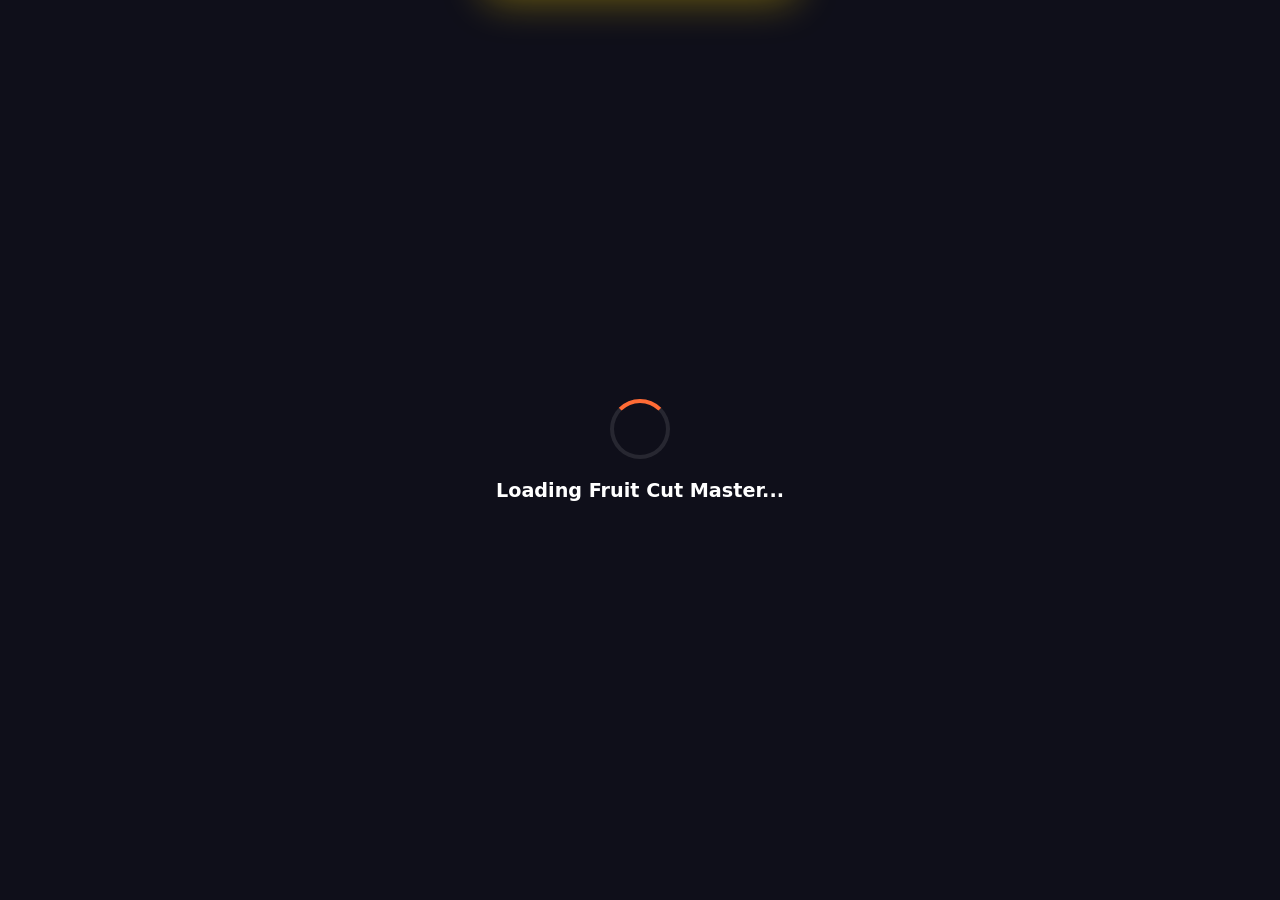
==== commit c0eba296: "Update index.html" ====
--- a/index.html
+++ b/index.html
@@ -1062,6 +1062,7 @@
   kiwi: "assets/fruites/kiwi.png",
   jackfruite: "assets/fruites/jackfruite.png",
   muskmelon: "assets/fruites/muskmelon.png",
+  tomato: "assets/fruites/tomato.png",
    
   goldenFruit: null,
   diamondFruit: null,
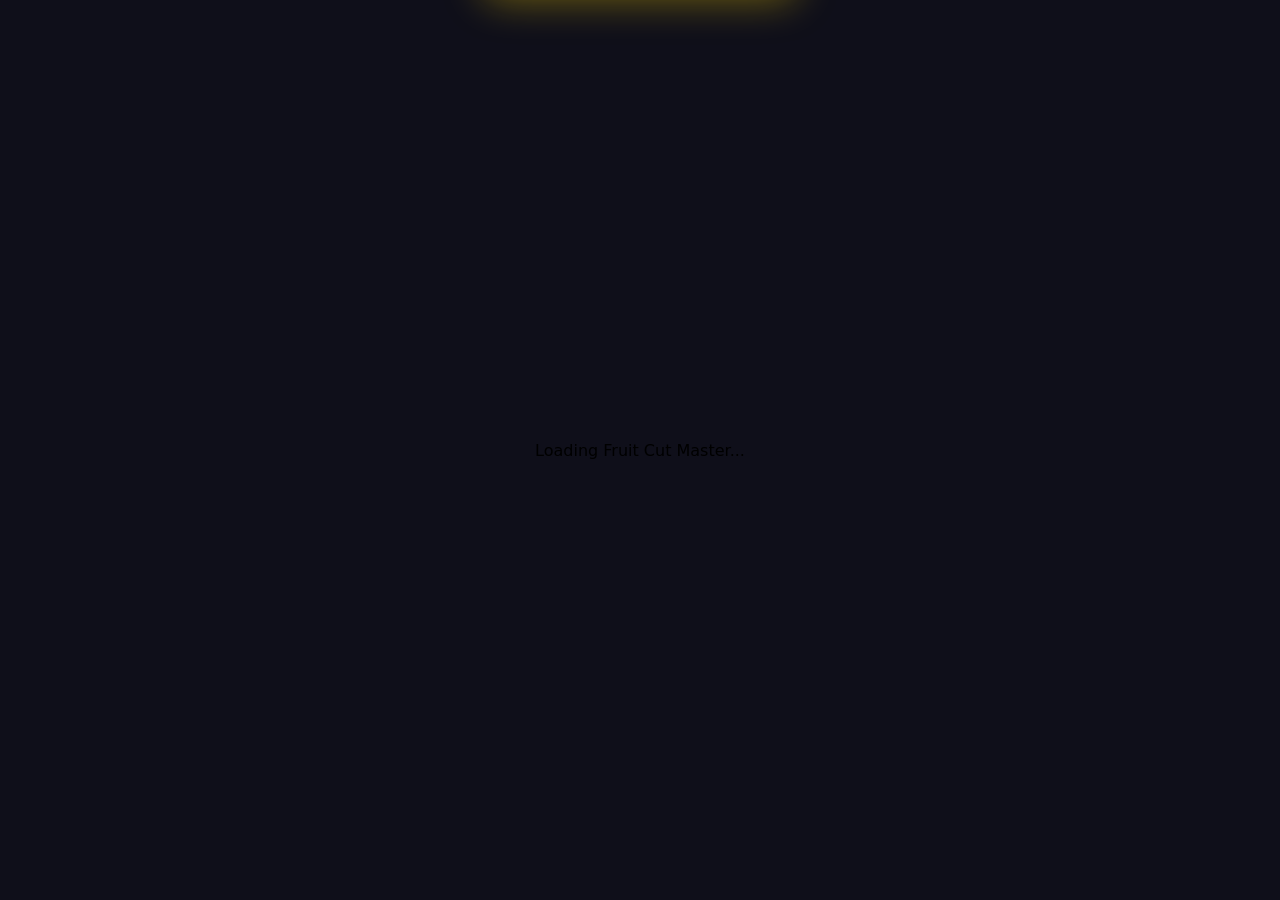
==== commit 8aa208db: "Update index.html" ====
--- a/index.html
+++ b/index.html
@@ -751,30 +751,7 @@
   .mode-grid { grid-template-columns: 1fr; }
   .shop-grid { grid-template-columns: repeat(2, 1fr); }
 }
-
-/* Loading Screen */
-#loadingScreen {
-  background: var(--darker);
-  z-index: 1000;
-}
-
-.loading-spinner {
-  width: 60px; height: 60px;
-  border: 4px solid rgba(255,255,255,0.1);
-  border-top-color: var(--primary);
-  border-radius: 50%;
-  animation: spin 1s linear infinite;
-}
-
-@keyframes spin { to { transform: rotate(360deg); } }
-
-.loading-text {
-  color: white;
-  font-size: 1.2em;
-  font-weight: 600;
-  margin-top: 20px;
-}
-
+   
 /* Achievement Unlock Animation */
 .achievement-unlock {
   position: fixed;
@@ -1053,7 +1030,7 @@
   startButton: null,
   menuBackground: null,
   
-  apple: "assets/fruites/apple.png",
+  apple: <img src="assets/fruites/apple.png" width="100">,
   banana: "assets/fruites/banana.png",
   black_grapes:  "assets/fruites/black_grapes.png",
   lemon: "assets/fruites/lemon.png",
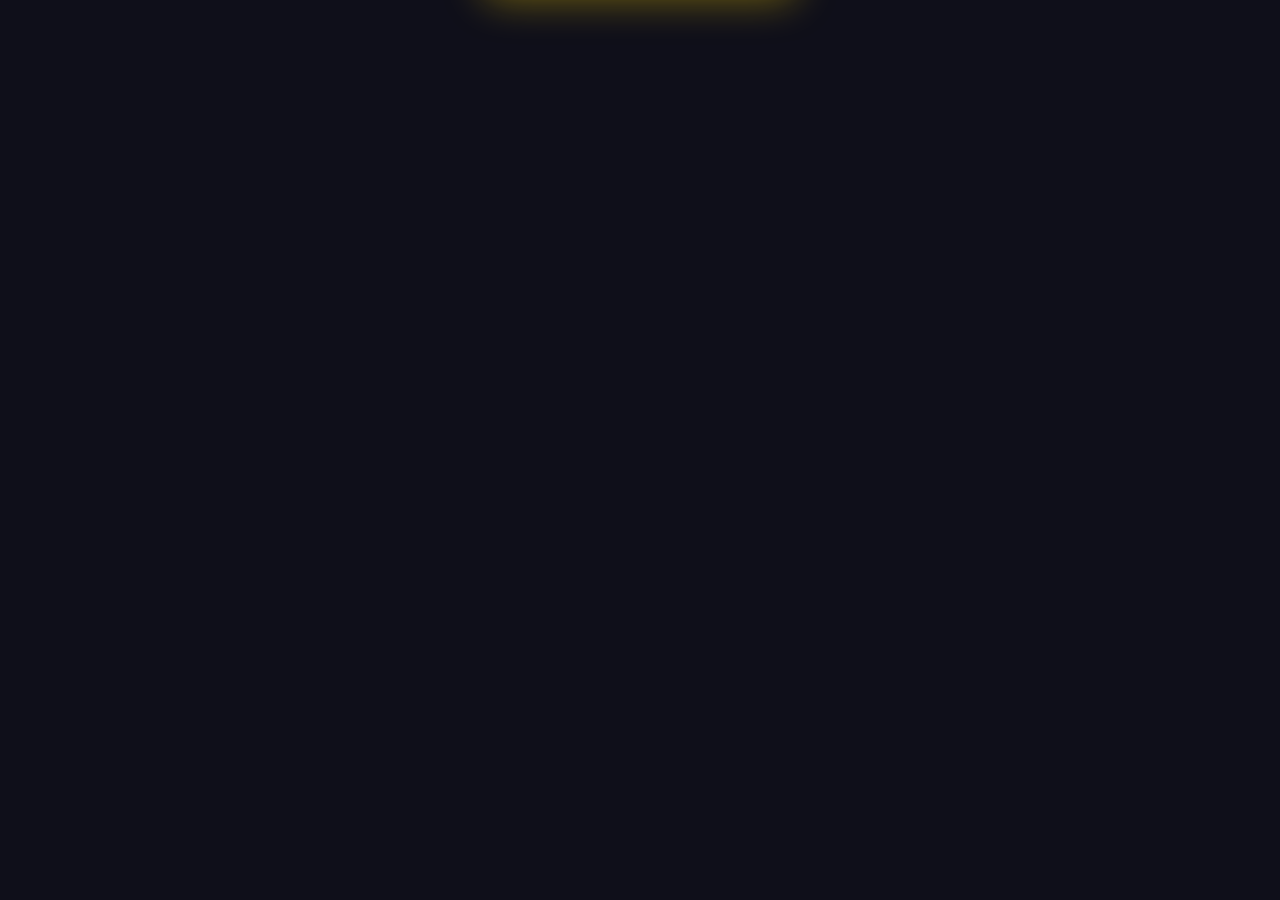
==== commit 279f0edd: "Remove loading screen from index.html Removed loading screen from the HTML structure." ====
--- a/index.html
+++ b/index.html
@@ -776,12 +776,6 @@
 </style>
 </head>
 <body>
-
-<!-- Loading Screen -->
-<div id="loadingScreen" class="screen active">
-  <div class="loading-spinner"></div>
-  <div class="loading-text">Loading Fruit Cut Master...</div>
-</div>
 
 <!-- Background Particles -->
 <div class="particles-bg" id="particlesBg"></div>
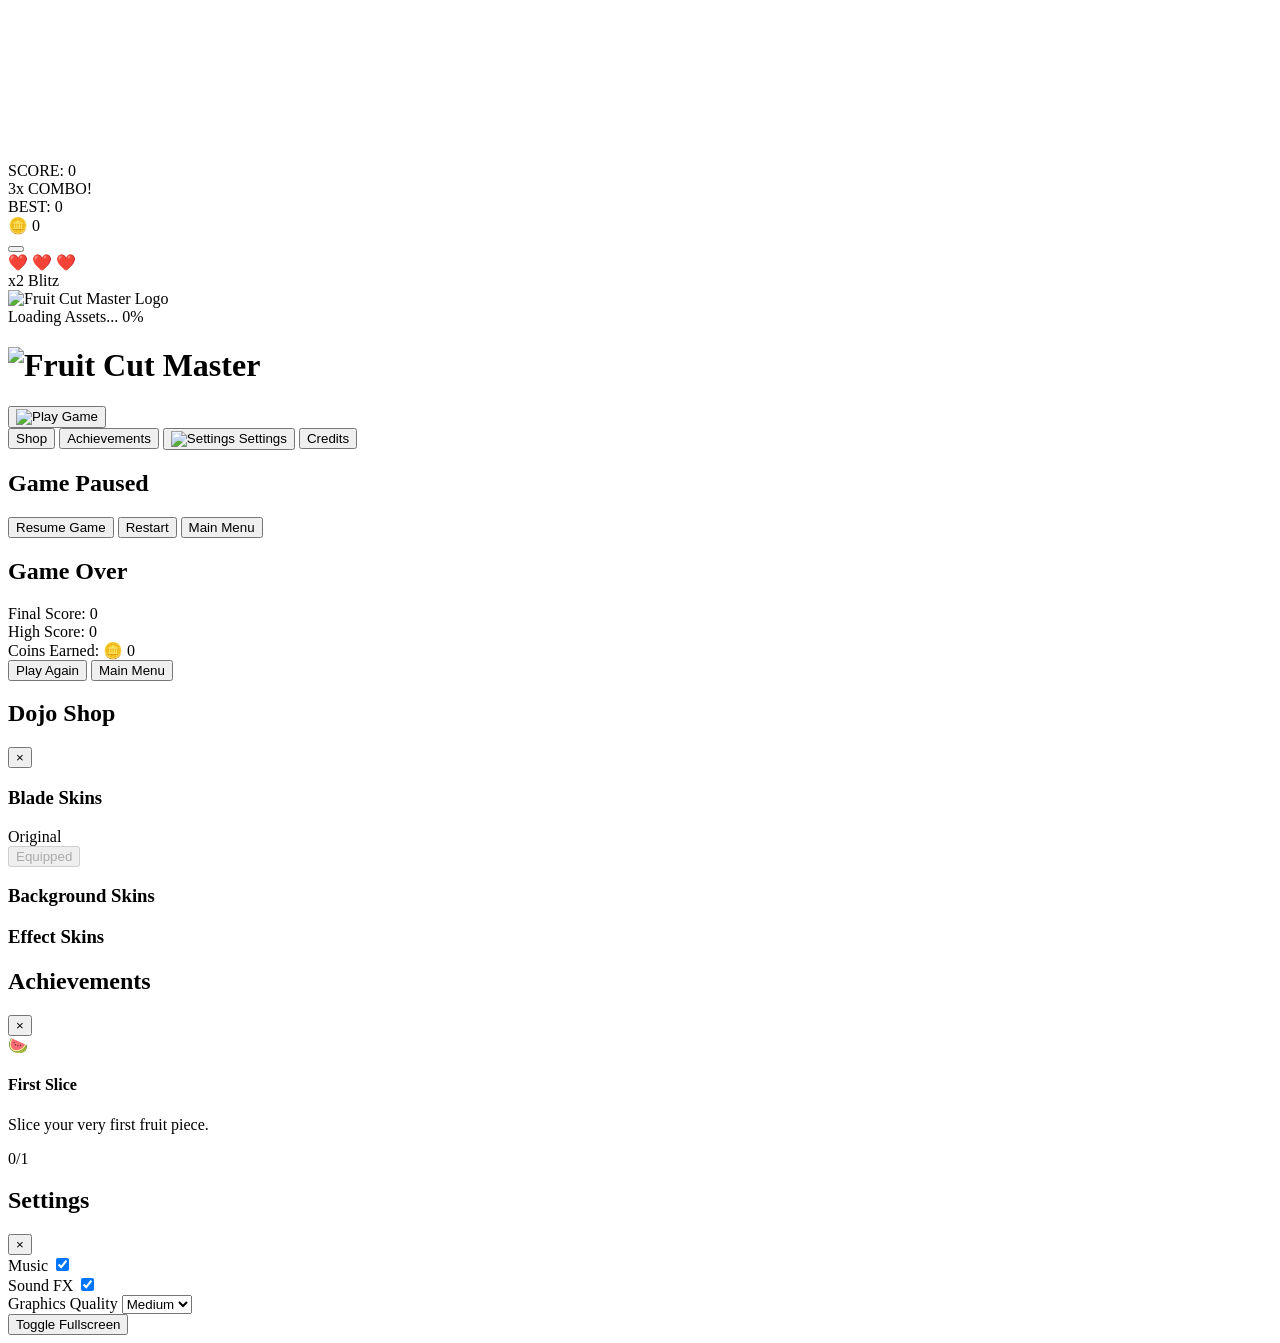
==== commit e117f99b: "Rename gemini-code-1782894979183.html to index.html" ====
--- a/index.html
+++ b/index.html
@@ -1,2211 +1,241 @@
 <!DOCTYPE html>
 <html lang="en">
 <head>
-<meta charset="UTF-8">
-<meta name="viewport" content="width=device-width, initial-scale=1.0, user-scalable=no, maximum-scale=1.0">
-<title>Fruit Cut Master</title>
-<style>
-/* ==========================================
-   CUSTOM ASSET SECTION
-   Replace your PNG/JPG files here
-========================================== */
-:root {
-  --primary: #FF6B35;
-  --secondary: #FFD23F;
-  --accent: #EE4266;
-  --dark: #1A1A2E;
-  --darker: #0F0F1A;
-  --glass: rgba(255,255,255,0.1);
-  --glass-border: rgba(255,255,255,0.2);
-  --success: #06D6A0;
-  --danger: #EF476F;
-  --info: #118AB2;
-  --gold: #FFD700;
-  --diamond: #00D4FF;
-  --rainbow: linear-gradient(90deg, #FF0000, #FF7F00, #FFFF00, #00FF00, #0000FF, #4B0082, #9400D3);
-}
-
-* {
-  margin: 0; padding: 0; box-sizing: border-box;
-  -webkit-tap-highlight-color: transparent;
-  user-select: none;
-  -webkit-user-select: none;
-}
-
-body {
-  font-family: 'Segoe UI', system-ui, -apple-system, sans-serif;
-  background: var(--darker);
-  overflow: hidden;
-  width: 100vw;
-  height: 100vh;
-  touch-action: none;
-}
-
-#gameCanvas {
-  position: fixed;
-  top: 0; left: 0;
-  width: 100%; height: 100%;
-  z-index: 1;
-}
-
-/* Screens */
-.screen {
-  position: fixed;
-  top: 0; left: 0;
-  width: 100%; height: 100%;
-  z-index: 10;
-  display: none;
-  flex-direction: column;
-  align-items: center;
-  justify-content: center;
-  padding: 20px;
-  overflow-y: auto;
-}
-
-.screen.active { display: flex; }
-
-/* Menu Background */
-#mainMenu {
-  background: linear-gradient(135deg, #1A1A2E 0%, #16213E 50%, #0F3460 100%);
-}
-
-/* Floating particles background */
-.particles-bg {
-  position: fixed;
-  top: 0; left: 0;
-  width: 100%; height: 100%;
-  pointer-events: none;
-  z-index: 0;
-  overflow: hidden;
-}
-
-.particle {
-  position: absolute;
-  border-radius: 50%;
-  animation: floatUp linear infinite;
-  opacity: 0.3;
-}
-
-@keyframes floatUp {
-  0% { transform: translateY(100vh) rotate(0deg); opacity: 0; }
-  10% { opacity: 0.3; }
-  90% { opacity: 0.3; }
-  100% { transform: translateY(-100px) rotate(720deg); opacity: 0; }
-}
-
-/* Logo */
-.logo-container {
-  text-align: center;
-  margin-bottom: 30px;
-  animation: logoFloat 3s ease-in-out infinite;
-}
-
-@keyframes logoFloat {
-  0%, 100% { transform: translateY(0); }
-  50% { transform: translateY(-10px); }
-}
-
-.logo-text {
-  font-size: 3em;
-  font-weight: 900;
-  background: linear-gradient(135deg, var(--primary), var(--secondary), var(--accent));
-  -webkit-background-clip: text;
-  -webkit-text-fill-color: transparent;
-  background-clip: text;
-  text-shadow: none;
-  filter: drop-shadow(0 4px 8px rgba(0,0,0,0.3));
-  letter-spacing: -1px;
-}
-
-.logo-subtitle {
-  font-size: 1.2em;
-  color: rgba(255,255,255,0.7);
-  margin-top: 5px;
-  font-weight: 600;
-  letter-spacing: 3px;
-  text-transform: uppercase;
-}
-
-/* Glassmorphism Cards */
-.glass-card {
-  background: var(--glass);
-  backdrop-filter: blur(20px);
-  -webkit-backdrop-filter: blur(20px);
-  border: 1px solid var(--glass-border);
-  border-radius: 20px;
-  padding: 20px;
-  width: 100%;
-  max-width: 400px;
-  margin-bottom: 15px;
-  transition: all 0.3s ease;
-}
-
-.glass-card:hover {
-  background: rgba(255,255,255,0.15);
-  transform: translateY(-2px);
-  box-shadow: 0 10px 40px rgba(0,0,0,0.3);
-}
-
-/* Buttons */
-.btn {
-  display: flex;
-  align-items: center;
-  justify-content: center;
-  gap: 12px;
-  width: 100%;
-  max-width: 350px;
-  padding: 16px 30px;
-  border: none;
-  border-radius: 16px;
-  font-size: 1.1em;
-  font-weight: 700;
-  cursor: pointer;
-  transition: all 0.2s ease;
-  position: relative;
-  overflow: hidden;
-  text-transform: uppercase;
-  letter-spacing: 1px;
-  margin-bottom: 12px;
-}
-
-.btn::before {
-  content: '';
-  position: absolute;
-  top: 0; left: -100%;
-  width: 100%; height: 100%;
-  background: linear-gradient(90deg, transparent, rgba(255,255,255,0.2), transparent);
-  transition: left 0.5s;
-}
-
-.btn:hover::before { left: 100%; }
-
-.btn:active {
-  transform: scale(0.95);
-}
-
-.btn-primary {
-  background: linear-gradient(135deg, var(--primary), #FF8C42);
-  color: white;
-  box-shadow: 0 6px 20px rgba(255,107,53,0.4);
-}
-
-.btn-primary:hover {
-  box-shadow: 0 8px 30px rgba(255,107,53,0.6);
-  transform: translateY(-2px);
-}
-
-.btn-secondary {
-  background: linear-gradient(135deg, var(--info), #0EA5E9);
-  color: white;
-  box-shadow: 0 6px 20px rgba(17,138,178,0.4);
-}
-
-.btn-success {
-  background: linear-gradient(135deg, var(--success), #10B981);
-  color: white;
-  box-shadow: 0 6px 20px rgba(6,214,160,0.4);
-}
-
-.btn-warning {
-  background: linear-gradient(135deg, var(--secondary), #F59E0B);
-  color: var(--dark);
-  box-shadow: 0 6px 20px rgba(255,210,63,0.4);
-}
-
-.btn-danger {
-  background: linear-gradient(135deg, var(--danger), #DC2626);
-  color: white;
-  box-shadow: 0 6px 20px rgba(239,71,111,0.4);
-}
-
-.btn-gold {
-  background: linear-gradient(135deg, #FFD700, #FFA500);
-  color: var(--dark);
-  box-shadow: 0 6px 20px rgba(255,215,0,0.4);
-}
-
-.btn-icon {
-  font-size: 1.4em;
-}
-
-/* HUD */
-#hud {
-  position: fixed;
-  top: 0; left: 0;
-  width: 100%;
-  padding: 15px 20px;
-  display: none;
-  justify-content: space-between;
-  align-items: flex-start;
-  z-index: 20;
-  pointer-events: none;
-}
-
-#hud.active { display: flex; }
-
-.hud-item {
-  background: rgba(0,0,0,0.6);
-  backdrop-filter: blur(10px);
-  border-radius: 12px;
-  padding: 8px 16px;
-  color: white;
-  font-weight: 700;
-  font-size: 1em;
-  display: flex;
-  align-items: center;
-  gap: 8px;
-  pointer-events: auto;
-}
-
-.hud-left, .hud-right {
-  display: flex;
-  flex-direction: column;
-  gap: 8px;
-}
-
-.hud-center {
-  text-align: center;
-}
-
-.hud-score {
-  font-size: 2em;
-  font-weight: 900;
-  color: var(--secondary);
-  text-shadow: 0 2px 10px rgba(255,210,63,0.5);
-}
-
-.hud-combo {
-  font-size: 1.2em;
-  color: var(--accent);
-  font-weight: 700;
-  animation: comboPulse 0.3s ease;
-}
-
-@keyframes comboPulse {
-  0% { transform: scale(1.5); }
-  100% { transform: scale(1); }
-}
-
-.lives-display {
-  display: flex;
-  gap: 4px;
-}
-
-.heart {
-  font-size: 1.3em;
-  transition: all 0.3s;
-}
-
-.heart.lost {
-  opacity: 0.3;
-  transform: scale(0.8);
-}
-
-/* Pause Button */
-#pauseBtn {
-  position: fixed;
-  top: 15px;
-  right: 15px;
-  width: 44px; height: 44px;
-  background: rgba(0,0,0,0.6);
-  border: 2px solid rgba(255,255,255,0.3);
-  border-radius: 12px;
-  color: white;
-  font-size: 1.3em;
-  cursor: pointer;
-  z-index: 25;
-  display: none;
-  align-items: center;
-  justify-content: center;
-  transition: all 0.2s;
-}
-
-#pauseBtn.active { display: flex; }
-#pauseBtn:hover { background: rgba(0,0,0,0.8); transform: scale(1.1); }
-
-/* Combo Popup */
-.combo-popup {
-  position: fixed;
-  top: 50%;
-  left: 50%;
-  transform: translate(-50%, -50%);
-  font-size: 3em;
-  font-weight: 900;
-  color: var(--secondary);
-  text-shadow: 0 0 20px rgba(255,210,63,0.8), 0 4px 8px rgba(0,0,0,0.5);
-  z-index: 30;
-  pointer-events: none;
-  animation: comboAnim 1s ease-out forwards;
-}
-
-@keyframes comboAnim {
-  0% { transform: translate(-50%, -50%) scale(0.5); opacity: 0; }
-  20% { transform: translate(-50%, -50%) scale(1.3); opacity: 1; }
-  100% { transform: translate(-50%, -80%) scale(1); opacity: 0; }
-}
-
-/* Evolution Popup */
-.evolution-popup {
-  position: fixed;
-  top: 0; left: 0;
-  width: 100%; height: 100%;
-  background: rgba(0,0,0,0.8);
-  display: flex;
-  flex-direction: column;
-  align-items: center;
-  justify-content: center;
-  z-index: 50;
-  animation: fadeIn 0.5s;
-}
-
-@keyframes fadeIn {
-  from { opacity: 0; }
-  to { opacity: 1; }
-}
-
-.evolution-title {
-  font-size: 2.5em;
-  font-weight: 900;
-  background: var(--rainbow);
-  -webkit-background-clip: text;
-  -webkit-text-fill-color: transparent;
-  background-clip: text;
-  margin-bottom: 20px;
-  animation: rainbowShift 2s linear infinite;
-  background-size: 200% 100%;
-}
-
-@keyframes rainbowShift {
-  0% { background-position: 0% 50%; }
-  100% { background-position: 200% 50%; }
-}
-
-/* Game Over Screen */
-#gameOverScreen {
-  background: rgba(0,0,0,0.9);
-  backdrop-filter: blur(10px);
-}
-
-.game-over-card {
-  background: linear-gradient(135deg, rgba(255,107,53,0.2), rgba(238,66,102,0.2));
-  border: 2px solid var(--accent);
-  border-radius: 24px;
-  padding: 30px;
-  text-align: center;
-  max-width: 380px;
-  width: 100%;
-  animation: slideUp 0.5s ease;
-}
-
-@keyframes slideUp {
-  from { transform: translateY(50px); opacity: 0; }
-  to { transform: translateY(0); opacity: 1; }
-}
-
-.game-over-title {
-  font-size: 2.5em;
-  font-weight: 900;
-  color: var(--accent);
-  margin-bottom: 20px;
-}
-
-.stat-row {
-  display: flex;
-  justify-content: space-between;
-  padding: 10px 0;
-  border-bottom: 1px solid rgba(255,255,255,0.1);
-  color: white;
-}
-
-.stat-label { color: rgba(255,255,255,0.7); }
-.stat-value { font-weight: 700; color: var(--secondary); }
-
-/* Shop */
-.shop-tabs {
-  display: flex;
-  gap: 8px;
-  margin-bottom: 20px;
-  flex-wrap: wrap;
-  justify-content: center;
-}
-
-.shop-tab {
-  padding: 10px 20px;
-  border-radius: 12px;
-  background: var(--glass);
-  border: 1px solid var(--glass-border);
-  color: white;
-  font-weight: 600;
-  cursor: pointer;
-  transition: all 0.2s;
-}
-
-.shop-tab.active {
-  background: var(--primary);
-  border-color: var(--primary);
-}
-
-.shop-grid {
-  display: grid;
-  grid-template-columns: repeat(auto-fill, minmax(150px, 1fr));
-  gap: 12px;
-  width: 100%;
-  max-width: 500px;
-  max-height: 50vh;
-  overflow-y: auto;
-  padding: 10px;
-}
-
-.shop-item {
-  background: var(--glass);
-  border: 2px solid var(--glass-border);
-  border-radius: 16px;
-  padding: 15px;
-  text-align: center;
-  cursor: pointer;
-  transition: all 0.2s;
-}
-
-.shop-item:hover { transform: translateY(-3px); border-color: var(--primary); }
-.shop-item.owned { border-color: var(--success); }
-.shop-item.equipped { border-color: var(--gold); box-shadow: 0 0 15px rgba(255,215,0,0.3); }
-
-.shop-item-icon { font-size: 2.5em; margin-bottom: 8px; }
-.shop-item-name { color: white; font-weight: 700; font-size: 0.9em; margin-bottom: 5px; }
-.shop-item-price { color: var(--secondary); font-weight: 700; }
-
-/* Achievements */
-.achievements-list {
-  width: 100%;
-  max-width: 500px;
-  max-height: 60vh;
-  overflow-y: auto;
-  padding: 10px;
-}
-
-.achievement-item {
-  background: var(--glass);
-  border: 1px solid var(--glass-border);
-  border-radius: 14px;
-  padding: 14px;
-  margin-bottom: 10px;
-  display: flex;
-  align-items: center;
-  gap: 12px;
-  transition: all 0.2s;
-}
-
-.achievement-item.unlocked {
-  border-color: var(--gold);
-  background: rgba(255,215,0,0.1);
-}
-
-.achievement-item.locked { opacity: 0.6; }
-
-.achievement-icon {
-  font-size: 2em;
-  width: 50px;
-  text-align: center;
-}
-
-.achievement-info { flex: 1; }
-.achievement-name { color: white; font-weight: 700; font-size: 0.95em; }
-.achievement-desc { color: rgba(255,255,255,0.6); font-size: 0.8em; margin-top: 3px; }
-.achievement-progress { color: var(--secondary); font-size: 0.75em; margin-top: 3px; }
-
-/* Daily Rewards */
-.daily-grid {
-  display: grid;
-  grid-template-columns: repeat(7, 1fr);
-  gap: 8px;
-  width: 100%;
-  max-width: 500px;
-  margin: 20px 0;
-}
-
-.daily-day {
-  background: var(--glass);
-  border: 2px solid var(--glass-border);
-  border-radius: 12px;
-  padding: 10px 5px;
-  text-align: center;
-  transition: all 0.2s;
-}
-
-.daily-day.claimed { border-color: var(--success); background: rgba(6,214,160,0.2); }
-.daily-day.today { border-color: var(--gold); background: rgba(255,215,0,0.2); animation: pulse 2s infinite; }
-.daily-day.locked { opacity: 0.5; }
-
-@keyframes pulse {
-  0%, 100% { box-shadow: 0 0 0 0 rgba(255,215,0,0.4); }
-  50% { box-shadow: 0 0 0 8px rgba(255,215,0,0); }
-}
-
-.daily-day-num { font-size: 0.7em; color: rgba(255,255,255,0.6); }
-.daily-day-reward { font-size: 1.5em; margin: 5px 0; }
-.daily-day-coins { font-size: 0.7em; color: var(--secondary); font-weight: 700; }
-
-/* Leaderboard */
-.leaderboard-list {
-  width: 100%;
-  max-width: 400px;
-}
-
-.leaderboard-item {
-  display: flex;
-  align-items: center;
-  gap: 12px;
-  padding: 12px 16px;
-  background: var(--glass);
-  border-radius: 12px;
-  margin-bottom: 8px;
-  color: white;
-}
-
-.leaderboard-rank {
-  font-size: 1.3em;
-  font-weight: 900;
-  width: 35px;
-  text-align: center;
-}
-
-.leaderboard-rank.gold { color: var(--gold); }
-.leaderboard-rank.silver { color: #C0C0C0; }
-.leaderboard-rank.bronze { color: #CD7F32; }
-
-.leaderboard-name { flex: 1; font-weight: 600; }
-.leaderboard-score { color: var(--secondary); font-weight: 700; }
-
-/* Settings */
-.settings-list {
-  width: 100%;
-  max-width: 400px;
-}
-
-.setting-item {
-  display: flex;
-  justify-content: space-between;
-  align-items: center;
-  padding: 16px;
-  background: var(--glass);
-  border-radius: 14px;
-  margin-bottom: 10px;
-  color: white;
-}
-
-.setting-label { font-weight: 600; }
-
-.toggle {
-  width: 50px; height: 28px;
-  background: rgba(255,255,255,0.2);
-  border-radius: 14px;
-  position: relative;
-  cursor: pointer;
-  transition: background 0.3s;
-}
-
-.toggle.on { background: var(--success); }
-
-.toggle::after {
-  content: '';
-  position: absolute;
-  width: 22px; height: 22px;
-  background: white;
-  border-radius: 50%;
-  top: 3px; left: 3px;
-  transition: transform 0.3s;
-}
-
-.toggle.on::after { transform: translateX(22px); }
-
-.slider-container {
-  display: flex;
-  align-items: center;
-  gap: 10px;
-}
-
-.slider {
-  width: 100px;
-  height: 6px;
-  -webkit-appearance: none;
-  appearance: none;
-  background: rgba(255,255,255,0.2);
-  border-radius: 3px;
-  outline: none;
-}
-
-.slider::-webkit-slider-thumb {
-  -webkit-appearance: none;
-  width: 18px; height: 18px;
-  background: var(--primary);
-  border-radius: 50%;
-  cursor: pointer;
-}
-
-/* Mode Select */
-.mode-grid {
-  display: grid;
-  grid-template-columns: repeat(2, 1fr);
-  gap: 12px;
-  width: 100%;
-  max-width: 400px;
-}
-
-.mode-card {
-  background: var(--glass);
-  border: 2px solid var(--glass-border);
-  border-radius: 18px;
-  padding: 20px 15px;
-  text-align: center;
-  cursor: pointer;
-  transition: all 0.3s;
-}
-
-.mode-card:hover {
-  transform: translateY(-5px);
-  border-color: var(--primary);
-  box-shadow: 0 10px 30px rgba(255,107,53,0.3);
-}
-
-.mode-icon { font-size: 2.5em; margin-bottom: 8px; }
-.mode-name { color: white; font-weight: 700; font-size: 1em; }
-.mode-desc { color: rgba(255,255,255,0.6); font-size: 0.75em; margin-top: 4px; }
-
-/* Back Button */
-.back-btn {
-  position: absolute;
-  top: 20px; left: 20px;
-  background: var(--glass);
-  border: 1px solid var(--glass-border);
-  border-radius: 12px;
-  padding: 10px 16px;
-  color: white;
-  font-weight: 600;
-  cursor: pointer;
-  display: flex;
-  align-items: center;
-  gap: 6px;
-  transition: all 0.2s;
-  z-index: 100;
-}
-
-.back-btn:hover { background: rgba(255,255,255,0.2); }
-
-/* Screen Title */
-.screen-title {
-  font-size: 2em;
-  font-weight: 900;
-  color: white;
-  margin-bottom: 20px;
-  text-align: center;
-}
-
-/* Coins Display */
-.coins-display {
-  display: flex;
-  align-items: center;
-  gap: 8px;
-  background: rgba(255,215,0,0.2);
-  border: 1px solid rgba(255,215,0,0.4);
-  border-radius: 12px;
-  padding: 8px 16px;
-  color: var(--gold);
-  font-weight: 700;
-  font-size: 1.1em;
-}
-
-/* Toast Notification */
-.toast {
-  position: fixed;
-  bottom: 30px;
-  left: 50%;
-  transform: translateX(-50%) translateY(100px);
-  background: rgba(0,0,0,0.9);
-  border: 1px solid var(--glass-border);
-  border-radius: 14px;
-  padding: 14px 24px;
-  color: white;
-  font-weight: 600;
-  z-index: 1000;
-  transition: transform 0.4s ease;
-  display: flex;
-  align-items: center;
-  gap: 10px;
-  max-width: 90%;
-}
-
-.toast.show { transform: translateX(-50%) translateY(0); }
-.toast.success { border-color: var(--success); }
-.toast.error { border-color: var(--danger); }
-
-/* Scrollbar */
-::-webkit-scrollbar { width: 6px; }
-::-webkit-scrollbar-track { background: transparent; }
-::-webkit-scrollbar-thumb { background: rgba(255,255,255,0.2); border-radius: 3px; }
-
-/* Responsive */
-@media (max-width: 480px) {
-  .logo-text { font-size: 2.2em; }
-  .btn { padding: 14px 24px; font-size: 1em; }
-  .daily-grid { grid-template-columns: repeat(7, 1fr); gap: 4px; }
-  .mode-grid { grid-template-columns: 1fr; }
-  .shop-grid { grid-template-columns: repeat(2, 1fr); }
-}
-   
-/* Achievement Unlock Animation */
-.achievement-unlock {
-  position: fixed;
-  top: 20px;
-  left: 50%;
-  transform: translateX(-50%) translateY(-100px);
-  background: linear-gradient(135deg, rgba(255,215,0,0.9), rgba(255,165,0,0.9));
-  border-radius: 16px;
-  padding: 16px 24px;
-  display: flex;
-  align-items: center;
-  gap: 12px;
-  z-index: 1000;
-  transition: transform 0.5s ease;
-  box-shadow: 0 10px 40px rgba(255,215,0,0.4);
-}
-
-.achievement-unlock.show { transform: translateX(-50%) translateY(0); }
-.achievement-unlock-icon { font-size: 2em; }
-.achievement-unlock-text { color: var(--dark); font-weight: 700; }
-.achievement-unlock-name { color: var(--dark); font-weight: 900; font-size: 1.1em; }
-</style>
+    <meta charset="UTF-8">
+    <meta name="viewport" content="width=device-width, initial-scale=1.0, maximum-scale=1.0, user-scalable=no, viewport-fit=cover">
+    <meta name="apple-mobile-web-app-capable" content="yes">
+    <meta name="apple-mobile-web-app-status-bar-style" content="black-translucent">
+    <meta name="description" content="Fruit Cut Master - The ultimate arcade fruit slicing experience. Slice, combo, and score your way to the top!">
+    <title>Fruit Cut Master | Arcade Slicing Game</title>
+    <link rel="icon" type="image/png" href="assets/ui/favicon.png">
+    <link rel="stylesheet" href="style.css">
+    <script src="script.js" defer></script>
 </head>
 <body>
 
-<!-- Background Particles -->
-<div class="particles-bg" id="particlesBg"></div>
-
-<!-- Game Canvas -->
-<canvas id="gameCanvas"></canvas>
-
-<!-- HUD -->
-<div id="hud">
-  <div class="hud-left">
-    <div class="hud-item">
-      <span>🪙</span>
-      <span id="hudCoins">0</span>
+    <div id="assetPreloader" style="display: none;" aria-hidden="true">
+        <img id="assetLogo" src="assets/ui/logo.png" alt="Game Logo">
+        <img id="assetPlayBtn" src="assets/ui/play_button.png" alt="Play">
+        <img id="assetSettingsBtn" src="assets/ui/settings_button.png" alt="Settings">
+        
+        <img id="assetApple" src="assets/fruits/apple.png" alt="Apple">
+        <img id="assetBanana" src="assets/fruits/banana.png" alt="Banana">
+        <img id="assetOrange" src="assets/fruits/orange.png" alt="Orange">
+        <img id="assetWatermelon" src="assets/fruits/watermelon.png" alt="Watermelon">
+        <img id="assetPineapple" src="assets/fruits/pineapple.png" alt="Pineapple">
+        <img id="assetStrawberry" src="assets/fruits/strawberry.png" alt="Strawberry">
+        <img id="assetBomb" src="assets/fruits/bomb.png" alt="Bomb">
+        
+        <img id="assetSlash" src="assets/effects/slash.png" alt="Slash Effect">
+        <img id="assetExplosion" src="assets/effects/explosion.png" alt="Explosion Effect">
     </div>
-    <div class="hud-item lives-display" id="hudLives">
-      <span class="heart">❤️</span>
-      <span class="heart">❤️</span>
-      <span class="heart">❤️</span>
+
+    <div id="gameContainer" class="game-container">
+        
+        <div id="backgroundLayer" class="layer background-layer"></div>
+
+        <canvas id="gameCanvas" class="layer canvas-layer"></canvas>
+
+        <div id="effectsLayer" class="layer effects-layer"></div>
+
+        <div id="particleContainer" class="layer particle-container"></div>
+
+        <div id="floatingTextContainer" class="layer floating-text-container"></div>
+
+        <div id="uiLayer" class="layer ui-layer dynamic-ui">
+            <div class="hud-top">
+                <div class="hud-left">
+                    <div id="scoreDisplay" class="hud-item score-box">
+                        <span class="label">SCORE:</span> <span class="value">0</span>
+                    </div>
+                    <div id="comboDisplay" class="hud-item combo-box hidden">
+                        <span class="value">3x COMBO!</span>
+                    </div>
+                    <div id="bestScoreDisplay" class="hud-item best-score-box">
+                        <span class="label">BEST:</span> <span class="value">0</span>
+                    </div>
+                    <div id="coinsDisplay" class="hud-item coins-box">
+                        <span class="icon">🪙</span> <span class="value">0</span>
+                    </div>
+                </div>
+
+                <div class="hud-right">
+                    <button id="pauseButton" class="btn-icon" aria-label="Pause Game">
+                        <span class="icon-pause"></span>
+                    </button>
+                </div>
+            </div>
+
+            <div class="hud-bottom">
+                <div id="livesContainer" class="lives-container" aria-label="Lives Remaining">
+                    <span class="life-heart active" data-life="1">❤️</span>
+                    <span class="life-heart active" data-life="2">❤️</span>
+                    <span class="life-heart active" data-life="3">❤️</span>
+                </div>
+                <div id="multiplierDisplay" class="multiplier-box hidden">
+                    <span class="value">x2 Blitz</span>
+                </div>
+            </div>
+        </div>
+
+        <div id="loadingScreen" class="screen active" aria-live="polite">
+            <div class="screen-content">
+                <div class="loading-logo-wrapper">
+                    <img src="assets/ui/logo.png" alt="Fruit Cut Master Logo" class="loading-logo">
+                </div>
+                <div class="progress-container">
+                    <div id="loadingBar" class="loading-bar" role="progressbar" aria-valuenow="0" aria-valuemin="0" aria-valuemax="100"></div>
+                </div>
+                <div id="loadingText" class="loading-text">Loading Assets... 0%</div>
+            </div>
+        </div>
+
+        <div id="mainMenu" class="screen hidden">
+            <div class="screen-content">
+                <h1 id="gameLogo" class="game-logo">
+                    <img src="assets/ui/logo.png" alt="Fruit Cut Master">
+                </h1>
+                <nav class="menu-navigation">
+                    <button id="playButton" class="btn-menu btn-play" aria-label="Start Game">
+                        <img src="assets/ui/play_button.png" alt="Play Game">
+                    </button>
+                    <div class="menu-grid">
+                        <button id="shopButton" class="btn-menu" aria-label="Open Shop">Shop</button>
+                        <button id="achievementsButton" class="btn-menu" aria-label="Open Achievements">Achievements</button>
+                        <button id="settingsButton" class="btn-menu" aria-label="Open Settings">
+                            <img src="assets/ui/settings_button.png" alt="Settings" class="btn-icon-img"> Settings
+                        </button>
+                        <button id="creditsButton" class="btn-menu" aria-label="Open Credits">Credits</button>
+                    </div>
+                </nav>
+            </div>
+        </div>
+
+        <div id="pauseMenu" class="screen overlay hidden" role="dialog" aria-labelledby="pauseTitle">
+            <div class="screen-content modal-box">
+                <h2 id="pauseTitle" class="menu-title">Game Paused</h2>
+                <div class="menu-vertical">
+                    <button id="resumeButton" class="btn-action">Resume Game</button>
+                    <button id="restartButton" class="btn-action">Restart</button>
+                    <button id="homeButton" class="btn-action btn-secondary">Main Menu</button>
+                </div>
+            </div>
+        </div>
+
+        <div id="gameOverScreen" class="screen overlay hidden" role="dialog" aria-labelledby="gameOverTitle">
+            <div class="screen-content modal-box">
+                <h2 id="gameOverTitle" class="menu-title game-over-text">Game Over</h2>
+                
+                <div class="stats-summary">
+                    <div class="stat-row">
+                        <span>Final Score:</span>
+                        <span id="finalScore" class="stat-value">0</span>
+                    </div>
+                    <div class="stat-row">
+                        <span>High Score:</span>
+                        <span id="highScore" class="stat-value">0</span>
+                    </div>
+                    <div class="stat-row">
+                        <span>Coins Earned:</span>
+                        <span id="coinsEarned" class="stat-value gold">🪙 0</span>
+                    </div>
+                </div>
+
+                <div class="menu-vertical">
+                    <button id="playAgainButton" class="btn-action">Play Again</button>
+                    <button id="returnMenuButton" class="btn-action btn-secondary">Main Menu</button>
+                </div>
+            </div>
+        </div>
+
+        <div id="shopScreen" class="screen hidden" role="dialog" aria-labelledby="shopTitle">
+            <div class="screen-content panel-box">
+                <div class="panel-header">
+                    <h2 id="shopTitle" class="panel-title">Dojo Shop</h2>
+                    <button class="btn-close closeShop" aria-label="Close Shop">&times;</button>
+                </div>
+                
+                <div class="tabs-container">
+                    <section class="shop-section">
+                        <h3>Blade Skins</h3>
+                        <div id="bladeSkinsContainer" class="shop-grid">
+                            <div class="shop-item active" data-item-id="default_blade">
+                                <div class="item-preview">Original</div>
+                                <button class="btn-shop-action unlocked" disabled>Equipped</button>
+                            </div>
+                        </div>
+                    </section>
+
+                    <section class="shop-section">
+                        <h3>Background Skins</h3>
+                        <div id="backgroundSkinsContainer" class="shop-grid">
+                            </div>
+                    </section>
+
+                    <section class="shop-section">
+                        <h3>Effect Skins</h3>
+                        <div id="effectSkinsContainer" class="shop-grid">
+                            </div>
+                    </section>
+                </div>
+            </div>
+        </div>
+
+        <div id="achievementScreen" class="screen hidden" role="dialog" aria-labelledby="achievementTitle">
+            <div class="screen-content panel-box">
+                <div class="panel-header">
+                    <h2 id="achievementTitle" class="panel-title">Achievements</h2>
+                    <button class="btn-close closeAchievements" aria-label="Close Achievements">&times;</button>
+                </div>
+                <div id="achievementsList" class="scrollable-list">
+                    <div class="achievement-item locked">
+                        <div class="achievement-icon">🍉</div>
+                        <div class="achievement-info">
+                            <h4>First Slice</h4>
+                            <p>Slice your very first fruit piece.</p>
+                        </div>
+                        <div class="achievement-status">0/1</div>
+                    </div>
+                </div>
+            </div>
+        </div>
+
+        <div id="settingsScreen" class="screen hidden" role="dialog" aria-labelledby="settingsTitle">
+            <div class="screen-content panel-box">
+                <div class="panel-header">
+                    <h2 id="settingsTitle" class="panel-title">Settings</h2>
+                    <button class="btn-close closeSettings" aria-label="Close Settings">&times;</button>
+                </div>
+                
+                <div class="settings-options">
+                    <div class="setting-row">
+                        <label for="musicToggle">Music</label>
+                        <input type="checkbox" id="musicToggle" checked>
+                    </div>
+                    
+                    <div class="setting-row">
+                        <label for="soundToggle">Sound FX</label>
+                        <input type="checkbox" id="soundToggle" checked>
+                    </div>
+                    
+                    <div class="setting-row">
+                        <label for="qualitySetting">Graphics Quality</label>
+                        <select id="qualitySetting">
+                            <option value="low">Low</option>
+                            <option value="medium" selected>Medium</option>
+                            <option value="high">High</option>
+                        </select>
+                    </div>
+
+                    <div class="setting-row full-width">
+                        <button id="fullscreenButton" class="btn-action btn-secondary">Toggle Fullscreen</button>
+                    </div>
+                </div>
+            </div>
+        </div>
+
+        <div id="notificationContainer" class="layer notification-container" aria-live="assertive"></div>
+
     </div>
-  </div>
-  <div class="hud-center">
-    <div class="hud-score" id="hudScore">0</div>
-    <div class="hud-combo" id="hudCombo"></div>
-  </div>
-  <div class="hud-right">
-    <div class="hud-item">
-      <span>⏱</span>
-      <span id="hudTime">60</span>
-    </div>
-    <div class="hud-item">
-      <span>📊</span>
-      <span id="hudLevel">1</span>
-    </div>
-  </div>
-</div>
-
-<!-- Pause Button -->
-<button id="pauseBtn" onclick="Game.togglePause()">⏸</button>
-
-<!-- Main Menu -->
-<div id="mainMenu" class="screen">
-  <div class="logo-container">
-    <div class="logo-text">Fruit Cut Master</div>
-    <div class="logo-subtitle">Slice, Evolve, Conquer!</div>
-  </div>
-  
-  <div class="coins-display" style="margin-bottom: 20px;">
-    <span>🪙</span>
-    <span id="menuCoins">0</span>
-  </div>
-
-  <button class="btn btn-primary" onclick="Game.showScreen('modeSelect')">
-    <span class="btn-icon">▶</span> Play
-  </button>
-  <button class="btn btn-warning" onclick="Game.showScreen('shop')">
-    <span class="btn-icon">🛒</span> Shop
-  </button>
-  <button class="btn btn-secondary" onclick="Game.showScreen('achievements')">
-    <span class="btn-icon">🏆</span> Achievements
-  </button>
-  <button class="btn btn-success" onclick="Game.showScreen('dailyRewards')">
-    <span class="btn-icon">🎁</span> Daily Rewards
-  </button>
-  <button class="btn btn-gold" onclick="Game.showScreen('leaderboard')">
-    <span class="btn-icon">📊</span> Leaderboard
-  </button>
-  <button class="btn btn-danger" onclick="Game.showScreen('settings')">
-    <span class="btn-icon">⚙</span> Settings
-  </button>
-</div>
-
-<!-- Mode Select -->
-<div id="modeSelect" class="screen">
-  <button class="back-btn" onclick="Game.showScreen('mainMenu')">← Back</button>
-  <div class="screen-title">Select Mode</div>
-  <div class="mode-grid">
-    <div class="mode-card" onclick="Game.startGame('classic')">
-      <div class="mode-icon">🍎</div>
-      <div class="mode-name">Classic</div>
-      <div class="mode-desc">3 Lives, survive!</div>
-    </div>
-    <div class="mode-card" onclick="Game.startGame('arcade')">
-      <div class="mode-icon">⏱</div>
-      <div class="mode-name">Arcade</div>
-      <div class="mode-desc">60 Seconds, max score!</div>
-    </div>
-    <div class="mode-card" onclick="Game.startGame('zen')">
-      <div class="mode-icon">🧘</div>
-      <div class="mode-name">Zen</div>
-      <div class="mode-desc">No bombs, relax!</div>
-    </div>
-    <div class="mode-card" onclick="Game.startGame('boss')">
-      <div class="mode-icon">🐉</div>
-      <div class="mode-name">Boss Rush</div>
-      <div class="mode-desc">Defeat the King!</div>
-    </div>
-  </div>
-</div>
-
-<!-- Shop -->
-<div id="shop" class="screen">
-  <button class="back-btn" onclick="Game.showScreen('mainMenu')">← Back</button>
-  <div class="screen-title">🛒 Shop</div>
-  <div class="coins-display" style="margin-bottom: 15px;">
-    <span>🪙</span>
-    <span id="shopCoins">0</span>
-  </div>
-  <div class="shop-tabs">
-    <div class="shop-tab active" onclick="Game.switchShopTab('blades')">🔪 Blades</div>
-    <div class="shop-tab" onclick="Game.switchShopTab('worlds')">🌍 Worlds</div>
-    <div class="shop-tab" onclick="Game.switchShopTab('effects')">✨ Effects</div>
-    <div class="shop-tab" onclick="Game.switchShopTab('cosmetics')">🎨 Cosmetics</div>
-  </div>
-  <div class="shop-grid" id="shopGrid"></div>
-</div>
-
-<!-- Achievements -->
-<div id="achievements" class="screen">
-  <button class="back-btn" onclick="Game.showScreen('mainMenu')">← Back</button>
-  <div class="screen-title">🏆 Achievements</div>
-  <div class="glass-card" style="text-align:center; margin-bottom:15px;">
-    <span id="achievementCount" style="color:var(--secondary); font-weight:700; font-size:1.2em;">0 / 50 Unlocked</span>
-  </div>
-  <div class="achievements-list" id="achievementsList"></div>
-</div>
-
-<!-- Daily Rewards -->
-<div id="dailyRewards" class="screen">
-  <button class="back-btn" onclick="Game.showScreen('mainMenu')">← Back</button>
-  <div class="screen-title">🎁 Daily Rewards</div>
-  <div class="glass-card" style="text-align:center;">
-    <p style="color:rgba(255,255,255,0.8); margin-bottom:15px;">Come back every day for more coins!</p>
-    <div class="daily-grid" id="dailyGrid"></div>
-    <button class="btn btn-gold" id="claimRewardBtn" onclick="Game.claimDailyReward()" style="margin-top:15px;">
-      🎁 Claim Reward
-    </button>
-  </div>
-</div>
-
-<!-- Leaderboard -->
-<div id="leaderboard" class="screen">
-  <button class="back-btn" onclick="Game.showScreen('mainMenu')">← Back</button>
-  <div class="screen-title">📊 Leaderboard</div>
-  <div class="leaderboard-list" id="leaderboardList"></div>
-</div>
-
-<!-- Settings -->
-<div id="settings" class="screen">
-  <button class="back-btn" onclick="Game.showScreen('mainMenu')">← Back</button>
-  <div class="screen-title">⚙ Settings</div>
-  <div class="settings-list">
-    <div class="setting-item">
-      <span class="setting-label">🔊 Sound Effects</span>
-      <div class="toggle on" id="toggleSfx" onclick="Game.toggleSetting('sfx')"></div>
-    </div>
-    <div class="setting-item">
-      <span class="setting-label">🎵 Music</span>
-      <div class="toggle on" id="toggleMusic" onclick="Game.toggleSetting('music')"></div>
-    </div>
-    <div class="setting-item">
-      <span class="setting-label">📳 Screen Shake</span>
-      <div class="toggle on" id="toggleShake" onclick="Game.toggleSetting('shake')"></div>
-    </div>
-    <div class="setting-item">
-      <span class="setting-label">✨ Particles</span>
-      <div class="toggle on" id="toggleParticles" onclick="Game.toggleSetting('particles')"></div>
-    </div>
-    <div class="setting-item">
-      <span class="setting-label">🎯 Show Tutorial</span>
-      <div class="toggle" id="toggleTutorial" onclick="Game.toggleSetting('tutorial')"></div>
-    </div>
-    <div class="setting-item" style="cursor:pointer;" onclick="Game.resetData()">
-      <span class="setting-label" style="color:var(--danger);">🗑 Reset All Data</span>
-    </div>
-  </div>
-</div>
-
-<!-- Game Over -->
-<div id="gameOverScreen" class="screen">
-  <div class="game-over-card">
-    <div class="game-over-title">Game Over</div>
-    <div class="stat-row">
-      <span class="stat-label">Final Score</span>
-      <span class="stat-value" id="goScore">0</span>
-    </div>
-    <div class="stat-row">
-      <span class="stat-label">Best Combo</span>
-      <span class="stat-value" id="goCombo">0</span>
-    </div>
-    <div class="stat-row">
-      <span class="stat-label">Fruits Sliced</span>
-      <span class="stat-value" id="goFruits">0</span>
-    </div>
-    <div class="stat-row">
-      <span class="stat-label">Coins Earned</span>
-      <span class="stat-value" id="goCoins">0</span>
-    </div>
-    <div class="stat-row">
-      <span class="stat-label">Mode</span>
-      <span class="stat-value" id="goMode">Classic</span>
-    </div>
-    <button class="btn btn-primary" onclick="Game.restartGame()" style="margin-top:20px;">
-      🔄 Play Again
-    </button>
-    <button class="btn btn-secondary" onclick="Game.showScreen('mainMenu')">
-      🏠 Main Menu
-    </button>
-  </div>
-</div>
-
-<!-- Pause Screen -->
-<div id="pauseScreen" class="screen">
-  <div class="game-over-card">
-    <div class="game-over-title" style="color:var(--info);">⏸ Paused</div>
-    <button class="btn btn-primary" onclick="Game.togglePause()" style="margin-top:15px;">
-      ▶ Resume
-    </button>
-    <button class="btn btn-warning" onclick="Game.restartGame()">
-      🔄 Restart
-    </button>
-    <button class="btn btn-danger" onclick="Game.quitToMenu()">
-      🏠 Main Menu
-    </button>
-  </div>
-</div>
-
-<!-- Toast -->
-<div class="toast" id="toast"></div>
-
-<!-- Achievement Unlock Popup -->
-<div class="achievement-unlock" id="achievementUnlock">
-  <div class="achievement-unlock-icon">🏆</div>
-  <div>
-    <div class="achievement-unlock-text">Achievement Unlocked!</div>
-    <div class="achievement-unlock-name" id="achievementUnlockName"></div>
-  </div>
-</div>
-
-<script>
-/* =========================
-   ASSET CONFIGURATION
-   Replace your assets here
-========================= */
-const ASSETS = {
-  logo: null,
-  startButton: null,
-  menuBackground: null,
-  
-  apple: <img src="assets/fruites/apple.png" width="100">,
-  banana: "assets/fruites/banana.png",
-  black_grapes:  "assets/fruites/black_grapes.png",
-  lemon: "assets/fruites/lemon.png",
-  grapes: "assets/fruites/grapes.png",
-  green01: "assets/fruites/green01.png",
-  kiwi: "assets/fruites/kiwi.png",
-  jackfruite: "assets/fruites/jackfruite.png",
-  muskmelon: "assets/fruites/muskmelon.png",
-  tomato: "assets/fruites/tomato.png",
-   
-  goldenFruit: null,
-  diamondFruit: null,
-  rainbowFruit: null,
-  
-  bomb: null,
-  
-  slashEffect: null,
-  juiceSplash: null,
-  
-  achievementIcon: null,
-  pauseButton: null,
-  gameOverPanel: null,
-  
-  bladeDefault: null,
-  bladeFire: null,
-  bladeIce: null,
-  bladeRainbow: null,
-  
-  bgDefault: null,
-  bgNight: null,
-  bgSunset: null,
-  bgSpace: null
-};
-
-/* ==========================================
-   GAME ENGINE
-========================================== */
-const Game = {
-  canvas: null,
-  ctx: null,
-  width: 0,
-  height: 0,
-  
-  state: 'menu',
-  mode: 'classic',
-  
-  score: 0,
-  coins: 0,
-  lives: 3,
-  maxLives: 3,
-  combo: 0,
-  bestCombo: 0,
-  fruitsSliced: 0,
-  coinsEarned: 0,
-  level: 1,
-  timeLeft: 60,
-  
-  fruits: [],
-  particles: [],
-  slashTrail: [],
-  floatingTexts: [],
-  
-  isMouseDown: false,
-  lastMouseX: 0,
-  lastMouseY: 0,
-  mouseSpeed: 0,
-  
-  lastTime: 0,
-  spawnTimer: 0,
-  gameTimer: 0,
-  slowMotion: false,
-  slowMotionTimer: 0,
-  
-  settings: {
-    sfx: true,
-    music: true,
-    shake: true,
-    particles: true,
-    tutorial: false
-  },
-  
-  saveData: {
-    coins: 0,
-    totalFruitsSliced: 0,
-    bestScore: 0,
-    bestCombo: 0,
-    highestLevel: 1,
-    achievements: [],
-    ownedItems: ['blade_default', 'bg_default'],
-    equippedBlade: 'blade_default',
-    equippedBg: 'bg_default',
-    dailyStreak: 0,
-    lastDailyClaim: null,
-    totalPlayTime: 0
-  },
-  
-  shopItems: {
-    blades: [
-      { id: 'blade_default', name: 'Classic Blade', icon: '🔪', price: 0, color: '#FFFFFF' },
-      { id: 'blade_fire', name: 'Fire Blade', icon: '🔥', price: 500, color: '#FF4500' },
-      { id: 'blade_ice', name: 'Ice Blade', icon: '❄️', price: 500, color: '#00BFFF' },
-      { id: 'blade_rainbow', name: 'Rainbow Blade', icon: '🌈', price: 1500, color: 'rainbow' },
-      { id: 'blade_gold', name: 'Golden Blade', icon: '✨', price: 2000, color: '#FFD700' },
-      { id: 'blade_shadow', name: 'Shadow Blade', icon: '🌑', price: 1000, color: '#4B0082' }
-    ],
-    worlds: [
-      { id: 'bg_default', name: 'Classic', icon: '', price: 0, gradient: ['#1A1A2E', '#16213E'] },
-      { id: 'bg_night', name: 'Night Sky', icon: '🌙', price: 800, gradient: ['#0a0a2a', '#1a1a4e'] },
-      { id: 'bg_sunset', name: 'Sunset', icon: '🌇', price: 800, gradient: ['#FF6B35', '#FFD23F'] },
-      { id: 'bg_space', name: 'Space', icon: '', price: 1500, gradient: ['#000000', '#1a0033'] },
-      { id: 'bg_ocean', name: 'Ocean', icon: '🌊', price: 1200, gradient: ['#006994', '#00BFFF'] },
-      { id: 'bg_forest', name: 'Forest', icon: '', price: 1000, gradient: ['#1B4332', '#2D6A4F'] }
-    ],
-    effects: [
-      { id: 'effect_default', name: 'Classic', icon: '💫', price: 0 },
-      { id: 'effect_sparkle', name: 'Sparkle', icon: '✨', price: 600 },
-      { id: 'effect_fire', name: 'Fire Trail', icon: '🔥', price: 1000 },
-      { id: 'effect_lightning', name: 'Lightning', icon: '⚡', price: 1200 }
-    ],
-    cosmetics: [
-      { id: 'cosmetic_default', name: 'Default', icon: '', price: 0 },
-      { id: 'cosmetic_gold', name: 'Gold Theme', icon: '👑', price: 2000 },
-      { id: 'cosmetic_neon', name: 'Neon Theme', icon: '💜', price: 1500 }
-    ]
-  },
-  
-  achievements: [
-    { id: 'first_slice', name: 'First Slice', desc: 'Slice your first fruit', icon: '🍎', category: 'Beginner', target: 1, stat: 'totalSliced' },
-    { id: 'score_100', name: 'Century', desc: 'Score 100 points', icon: '💯', category: 'Beginner', target: 100, stat: 'bestScore' },
-    { id: 'score_500', name: 'High Scorer', desc: 'Score 500 points', icon: '🌟', category: 'Beginner', target: 500, stat: 'bestScore' },
-    { id: 'score_1000', name: 'Thousand Club', desc: 'Score 1000 points', icon: '🎯', category: 'Beginner', target: 1000, stat: 'bestScore' },
-    { id: 'score_5000', name: 'Master', desc: 'Score 5000 points', icon: '👑', category: 'Beginner', target: 5000, stat: 'bestScore' },
-    { id: 'slice_10', name: 'Getting Started', desc: 'Slice 10 fruits', icon: '🔪', category: 'Beginner', target: 10, stat: 'totalSliced' },
-    { id: 'slice_50', name: 'Fruit Lover', desc: 'Slice 50 fruits', icon: '🍓', category: 'Beginner', target: 50, stat: 'totalSliced' },
-    { id: 'slice_100', name: 'Fruit Master', desc: 'Slice 100 fruits', icon: '🍉', category: 'Beginner', target: 100, stat: 'totalSliced' },
-    { id: 'slice_500', name: 'Fruit Expert', desc: 'Slice 500 fruits', icon: '🍍', category: 'Beginner', target: 500, stat: 'totalSliced' },
-    { id: 'slice_1000', name: 'Fruit Legend', desc: 'Slice 1000 fruits', icon: '🏆', category: 'Beginner', target: 1000, stat: 'totalSliced' },
-    { id: 'combo_3', name: 'Double Trouble', desc: 'Get a 3x combo', icon: '3️⃣', category: 'Combo', target: 3, stat: 'bestCombo' },
-    { id: 'combo_5', name: 'Combo Master', desc: 'Get a 5x combo', icon: '5️⃣', category: 'Combo', target: 5, stat: 'bestCombo' },
-    { id: 'combo_10', name: 'Combo King', desc: 'Get a 10x combo', icon: '🔟', category: 'Combo', target: 10, stat: 'bestCombo' },
-    { id: 'combo_15', name: 'Combo Lord', desc: 'Get a 15x combo', icon: '💎', category: 'Combo', target: 15, stat: 'bestCombo' },
-    { id: 'combo_20', name: 'Combo God', desc: 'Get a 20x combo', icon: '⚡', category: 'Combo', target: 20, stat: 'bestCombo' },
-    { id: 'combo_30', name: 'Unstoppable', desc: 'Get a 30x combo', icon: '🔥', category: 'Combo', target: 30, stat: 'bestCombo' },
-    { id: 'combo_50', name: 'Legendary', desc: 'Get a 50x combo', icon: '🐉', category: 'Combo', target: 50, stat: 'bestCombo' },
-    { id: 'level_5', name: 'Rising Star', desc: 'Reach Level 5', icon: '⭐', category: 'Master', target: 5, stat: 'highestLevel' },
-    { id: 'level_10', name: 'Challenger', desc: 'Reach Level 10', icon: '🌟', category: 'Master', target: 10, stat: 'highestLevel' },
-    { id: 'level_25', name: 'Expert', desc: 'Reach Level 25', icon: '💫', category: 'Master', target: 25, stat: 'highestLevel' },
-    { id: 'level_50', name: 'Master', desc: 'Reach Level 50', icon: '🏅', category: 'Master', target: 50, stat: 'highestLevel' },
-    { id: 'level_75', name: 'Grand Master', desc: 'Reach Level 75', icon: '🏆', category: 'Master', target: 75, stat: 'highestLevel' },
-    { id: 'level_100', name: 'Ultimate', desc: 'Reach Level 100', icon: '🎖️', category: 'Master', target: 100, stat: 'highestLevel' },
-    { id: 'coins_100', name: 'Penny Saver', desc: 'Earn 100 coins total', icon: '🪙', category: 'Collection', target: 100, stat: 'totalCoins' },
-    { id: 'coins_500', name: 'Coin Collector', desc: 'Earn 500 coins total', icon: '💰', category: 'Collection', target: 500, stat: 'totalCoins' },
-    { id: 'coins_1000', name: 'Rich', desc: 'Earn 1000 coins total', icon: '🤑', category: 'Collection', target: 1000, stat: 'totalCoins' },
-    { id: 'coins_5000', name: 'Wealthy', desc: 'Earn 5000 coins total', icon: '💎', category: 'Collection', target: 5000, stat: 'totalCoins' },
-    { id: 'coins_10000', name: 'Millionaire', desc: 'Earn 10000 coins total', icon: '👑', category: 'Collection', target: 10000, stat: 'totalCoins' },
-    { id: 'survive_30', name: 'Survivor', desc: 'Survive 30 seconds', icon: '⏱', category: 'Survival', target: 30, stat: 'maxSurvival' },
-    { id: 'survive_60', name: 'Endurance', desc: 'Survive 60 seconds', icon: '🕐', category: 'Survival', target: 60, stat: 'maxSurvival' },
-    { id: 'survive_120', name: 'Marathon', desc: 'Survive 2 minutes', icon: '⏳', category: 'Survival', target: 120, stat: 'maxSurvival' },
-    { id: 'survive_300', name: 'Iron Will', desc: 'Survive 5 minutes', icon: '💪', category: 'Survival', target: 300, stat: 'maxSurvival' },
-    { id: 'golden_1', name: 'Golden Touch', desc: 'Slice a golden fruit', icon: '🌟', category: 'Special', target: 1, stat: 'goldenSliced' },
-    { id: 'golden_10', name: 'Gold Rush', desc: 'Slice 10 golden fruits', icon: '✨', category: 'Special', target: 10, stat: 'goldenSliced' },
-    { id: 'diamond_1', name: 'Diamond Hands', desc: 'Slice a diamond fruit', icon: '💎', category: 'Special', target: 1, stat: 'diamondSliced' },
-    { id: 'diamond_5', name: 'Diamond Collector', desc: 'Slice 5 diamond fruits', icon: '💠', category: 'Special', target: 5, stat: 'diamondSliced' },
-    { id: 'rainbow_1', name: 'Rainbow Rider', desc: 'Slice a rainbow fruit', icon: '🌈', category: 'Special', target: 1, stat: 'rainbowSliced' },
-    { id: 'bomb_avoid', name: 'Bomb Dodger', desc: 'Complete a game without hitting bombs', icon: '💣', category: 'Special', target: 1, stat: 'noBombGames' },
-    { id: 'perfect_game', name: 'Perfect Game', desc: 'Score 1000+ with no lives lost', icon: '⭐', category: 'Special', target: 1, stat: 'perfectGames' },
-    { id: 'daily_7', name: 'Week Streak', desc: 'Claim 7 daily rewards', icon: '📅', category: 'Special', target: 7, stat: 'dailyClaims' },
-    { id: 'daily_30', name: 'Monthly', desc: 'Claim 30 daily rewards', icon: '🗓️', category: 'Special', target: 30, stat: 'dailyClaims' },
-    { id: 'shop_1', name: 'First Purchase', desc: 'Buy your first item', icon: '🛒', category: 'Special', target: 1, stat: 'shopPurchases' },
-    { id: 'shop_10', name: 'Shopaholic', desc: 'Buy 10 items', icon: '🛍️', category: 'Special', target: 10, stat: 'shopPurchases' },
-    { id: 'slice_5000', name: 'Fruit God', desc: 'Slice 5000 fruits total', icon: '🙏', category: 'Collection', target: 5000, stat: 'totalSliced' },
-    { id: 'slice_10000', name: 'Infinite Blade', desc: 'Slice 10000 fruits total', icon: '♾️', category: 'Collection', target: 10000, stat: 'totalSliced' },
-    { id: 'score_10000', name: 'High Score King', desc: 'Score 10000 points', icon: '🏆', category: 'Beginner', target: 10000, stat: 'bestScore' },
-    { id: 'score_50000', name: 'Unbeatable', desc: 'Score 50000 points', icon: '👑', category: 'Beginner', target: 50000, stat: 'bestScore' },
-    { id: 'combo_100', name: 'Mythical', desc: 'Get a 100x combo', icon: '🐲', category: 'Combo', target: 100, stat: 'bestCombo' },
-    { id: 'games_10', name: 'Regular', desc: 'Play 10 games', icon: '🎮', category: 'Special', target: 10, stat: 'gamesPlayed' },
-    { id: 'games_50', name: 'Dedicated', desc: 'Play 50 games', icon: '🎯', category: 'Special', target: 50, stat: 'gamesPlayed' },
-    { id: 'games_100', name: 'Veteran', desc: 'Play 100 games', icon: '🏅', category: 'Special', target: 100, stat: 'gamesPlayed' }
-  ],
-  
-  fruitTypes: [
-    { name: 'apple', color: '#FF4444', innerColor: '#FFFACD', radius: 30, points: 10, emoji: '🍎' },
-    { name: 'banana', color: '#FFE135', innerColor: '#FFFACD', radius: 28, points: 15, emoji: '🍌' },
-    { name: 'orange', color: '#FF8C00', innerColor: '#FFD700', radius: 30, points: 12, emoji: '🍊' },
-    { name: 'watermelon', color: '#2E8B57', innerColor: '#FF6B6B', radius: 40, points: 20, emoji: '🍉' },
-    { name: 'pineapple', color: '#DAA520', innerColor: '#FFE4B5', radius: 35, points: 25, emoji: '🍍' },
-    { name: 'strawberry', color: '#DC143C', innerColor: '#FFB6C1', radius: 25, points: 18, emoji: '🍓' },
-    { name: 'kiwi', color: '#8B7355', innerColor: '#98FB98', radius: 26, points: 14, emoji: '🥝' }
-  ],
-  
-  init() {
-    this.canvas = document.getElementById('gameCanvas');
-    this.ctx = this.canvas.getContext('2d');
-    this.resize();
-    window.addEventListener('resize', () => this.resize());
-    
-    this.loadSave();
-    this.createBackgroundParticles();
-    this.setupInput();
-    this.updateUI();
-    
-    setTimeout(() => {
-      document.getElementById('loadingScreen').classList.remove('active');
-      this.showScreen('mainMenu');
-    }, 1500);
-    
-    this.gameLoop(0);
-  },
-  
-  resize() {
-    this.width = window.innerWidth;
-    this.height = window.innerHeight;
-    this.canvas.width = this.width;
-    this.canvas.height = this.height;
-  },
-  
-  createBackgroundParticles() {
-    const container = document.getElementById('particlesBg');
-    const fruits = ['🍎', '🍌', '🍊', '🍉', '', '🍓', '🥝'];
-    for (let i = 0; i < 20; i++) {
-      const p = document.createElement('div');
-      p.className = 'particle';
-      p.textContent = fruits[Math.floor(Math.random() * fruits.length)];
-      p.style.left = Math.random() * 100 + '%';
-      p.style.fontSize = (Math.random() * 20 + 15) + 'px';
-      p.style.animationDuration = (Math.random() * 10 + 10) + 's';
-      p.style.animationDelay = (Math.random() * 10) + 's';
-      container.appendChild(p);
-    }
-  },
-  
-  setupInput() {
-    const c = this.canvas;
-    
-    c.addEventListener('mousedown', (e) => this.onInputStart(e.clientX, e.clientY));
-    c.addEventListener('mousemove', (e) => this.onInputMove(e.clientX, e.clientY));
-    c.addEventListener('mouseup', () => this.onInputEnd());
-    c.addEventListener('mouseleave', () => this.onInputEnd());
-    
-    c.addEventListener('touchstart', (e) => {
-      e.preventDefault();
-      const t = e.touches[0];
-      this.onInputStart(t.clientX, t.clientY);
-    }, { passive: false });
-    c.addEventListener('touchmove', (e) => {
-      e.preventDefault();
-      const t = e.touches[0];
-      this.onInputMove(t.clientX, t.clientY);
-    }, { passive: false });
-    c.addEventListener('touchend', (e) => {
-      e.preventDefault();
-      this.onInputEnd();
-    }, { passive: false });
-  },
-  
-  onInputStart(x, y) {
-    if (this.state !== 'playing') return;
-    this.isMouseDown = true;
-    this.lastMouseX = x;
-    this.lastMouseY = y;
-    this.slashTrail = [{ x, y, time: Date.now() }];
-  },
-  
-  onInputMove(x, y) {
-    if (!this.isMouseDown || this.state !== 'playing') return;
-    
-    const dx = x - this.lastMouseX;
-    const dy = y - this.lastMouseY;
-    this.mouseSpeed = Math.sqrt(dx * dx + dy * dy);
-    
-    this.slashTrail.push({ x, y, time: Date.now() });
-    if (this.slashTrail.length > 20) this.slashTrail.shift();
-    
-    this.checkSlice(x, y, dx, dy);
-    
-    this.lastMouseX = x;
-    this.lastMouseY = y;
-  },
-  
-  onInputEnd() {
-    this.isMouseDown = false;
-    this.combo = 0;
-    setTimeout(() => { this.slashTrail = []; }, 200);
-  },
-  
-  checkSlice(x, y, dx, dy) {
-    const speed = this.mouseSpeed;
-    if (speed < 5) return;
-    
-    let slicedThisFrame = false;
-    
-    for (let i = this.fruits.length - 1; i >= 0; i--) {
-      const f = this.fruits[i];
-      if (f.sliced) continue;
-      
-      const dist = Math.sqrt((x - f.x) ** 2 + (y - f.y) ** 2);
-      if (dist < f.radius + 10) {
-        this.sliceFruit(f, i);
-        slicedThisFrame = true;
-      }
-    }
-    
-    if (slicedThisFrame) {
-      this.combo++;
-      if (this.combo > this.bestCombo) this.bestCombo = this.combo;
-    }
-  },
-  
-  sliceFruit(fruit, index) {
-    fruit.sliced = true;
-    
-    if (fruit.type === 'bomb') {
-      this.hitBomb(fruit);
-      return;
-    }
-    
-    this.fruitsSliced++;
-    this.saveData.totalFruitsSliced++;
-    
-    let points = fruit.points * (1 + Math.floor(this.combo / 3) * 0.5);
-    if (fruit.special === 'golden') points *= 3;
-    if (fruit.special === 'diamond') points *= 5;
-    points = Math.floor(points);
-    
-    this.score += points;
-    this.coins += Math.ceil(points / 10);
-    this.coinsEarned += Math.ceil(points / 10);
-    
-    if (fruit.special === 'rainbow') {
-      this.slowMotion = true;
-      this.slowMotionTimer = 5000;
-      this.showFloatingText('SLOW MOTION!', fruit.x, fruit.y, '#FF00FF');
-    }
-    
-    let text = '+' + points;
-    if (fruit.special === 'golden') text = '⭐ +' + points;
-    if (fruit.special === 'diamond') text = '💎 +' + points;
-    this.showFloatingText(text, fruit.x, fruit.y, fruit.special === 'golden' ? '#FFD700' : fruit.special === 'diamond' ? '#00D4FF' : '#FFFFFF');
-    
-    if (this.combo >= 3) {
-      this.showComboPopup(this.combo);
-    }
-    
-    if (this.settings.particles) {
-      this.createJuiceParticles(fruit.x, fruit.y, fruit.color, fruit.innerColor);
-      this.createFruitFragments(fruit.x, fruit.y, fruit.color, fruit.radius);
-    }
-    
-    if (this.settings.shake && fruit.special !== 'rainbow') {
-      this.screenShake(3);
-    }
-    
-    this.fruits.splice(index, 1);
-    
-    this.checkAchievements();
-  },
-  
-  hitBomb(fruit) {
-    this.lives--;
-    this.combo = 0;
-    this.screenShake(15);
-    
-    if (this.settings.particles) {
-      for (let i = 0; i < 30; i++) {
-        this.particles.push({
-          x: fruit.x, y: fruit.y,
-          vx: (Math.random() - 0.5) * 15,
-          vy: (Math.random() - 0.5) * 15,
-          life: 1,
-          decay: 0.02,
-          color: Math.random() > 0.5 ? '#FF4500' : '#FFD700',
-          size: Math.random() * 8 + 4
-        });
-      }
-    }
-    
-    this.showFloatingText('💥 BOOM!', fruit.x, fruit.y, '#FF4500');
-    
-    const idx = this.fruits.indexOf(fruit);
-    if (idx > -1) this.fruits.splice(idx, 1);
-    
-    if (this.lives <= 0) {
-      this.gameOver();
-    }
-    
-    this.updateHUD();
-  },
-  
-  showFloatingText(text, x, y, color) {
-    this.floatingTexts.push({
-      text, x, y, color,
-      life: 1,
-      vy: -2
-    });
-  },
-  
-  showComboPopup(combo) {
-    const popup = document.createElement('div');
-    popup.className = 'combo-popup';
-    let label = '';
-    if (combo >= 50) label = '🐉 LEGENDARY x' + combo + '!';
-    else if (combo >= 30) label = '⚡ UNSTOPPABLE x' + combo + '!';
-    else if (combo >= 20) label = '💎 COMBO GOD x' + combo + '!';
-    else if (combo >= 15) label = '🔥 COMBO LORD x' + combo + '!';
-    else if (combo >= 10) label = '👑 COMBO KING x' + combo + '!';
-    else if (combo >= 5) label = '✨ COMBO x' + combo + '!';
-    else label = '⚡ x' + combo + '!';
-    popup.textContent = label;
-    document.body.appendChild(popup);
-    setTimeout(() => popup.remove(), 1000);
-  },
-  
-  createJuiceParticles(x, y, color, innerColor) {
-    for (let i = 0; i < 12; i++) {
-      const angle = (Math.PI * 2 / 12) * i + Math.random() * 0.5;
-      const speed = Math.random() * 8 + 3;
-      this.particles.push({
-        x, y,
-        vx: Math.cos(angle) * speed,
-        vy: Math.sin(angle) * speed - 3,
-        life: 1,
-        decay: 0.02 + Math.random() * 0.02,
-        color: Math.random() > 0.3 ? color : innerColor,
-        size: Math.random() * 6 + 3,
-        gravity: 0.3
-      });
-    }
-  },
-  
-  createFruitFragments(x, y, color, radius) {
-    for (let i = 0; i < 6; i++) {
-      this.particles.push({
-        x, y,
-        vx: (Math.random() - 0.5) * 10,
-        vy: (Math.random() - 0.5) * 10 - 5,
-        life: 1,
-        decay: 0.015,
-        color: color,
-        size: Math.random() * radius * 0.4 + 5,
-        gravity: 0.4,
-        rotation: Math.random() * Math.PI * 2,
-        rotSpeed: (Math.random() - 0.5) * 0.3,
-        isFragment: true
-      });
-    }
-  },
-  
-  screenShake(intensity) {
-    if (!this.settings.shake) return;
-    this.canvas.style.transform = `translate(${(Math.random()-0.5)*intensity}px, ${(Math.random()-0.5)*intensity}px)`;
-    setTimeout(() => { this.canvas.style.transform = ''; }, 100);
-  },
-  
-  spawnFruit() {
-    const level = this.level;
-    const isBomb = this.mode !== 'zen' && Math.random() < 0.1 + level * 0.005;
-    const isSpecial = !isBomb && Math.random() < 0.05;
-    
-    let fruit;
-    
-    if (isBomb) {
-      fruit = {
-        type: 'bomb',
-        x: Math.random() * (this.width - 100) + 50,
-        y: this.height + 50,
-        vx: (Math.random() - 0.5) * 4.4,  // 10% increase from 4
-        vy: -(Math.random() * 6.6 + 11 + level * 0.22),  // 10% increase from 6/10/0.2
-        radius: 30,
-        rotation: 0,
-        rotSpeed: (Math.random() - 0.5) * 0.2,
-        sliced: false,
-        color: '#333333'
-      };
-    } else {
-      const typeIdx = Math.floor(Math.random() * this.fruitTypes.length);
-      const ft = this.fruitTypes[typeIdx];
-      let special = null;
-      let color = ft.color;
-      let points = ft.points;
-      
-      if (isSpecial) {
-        const r = Math.random();
-        if (r < 0.5) { special = 'golden'; color = '#FFD700'; points = ft.points * 3; }
-        else if (r < 0.8) { special = 'diamond'; color = '#00D4FF'; points = ft.points * 5; }
-        else { special = 'rainbow'; color = '#FF00FF'; points = ft.points * 2; }
-      }
-      
-      // Calculate minimum velocity to reach middle of screen
-      const distanceToMiddle = (this.height / 2) + 50;
-      const minVelocity = Math.sqrt(2 * 0.4 * distanceToMiddle); // Using v² = u² + 2as
-      const baseVelocity = Math.max(minVelocity, 11); // Ensure minimum velocity
-      
-      fruit = {
-        type: 'fruit',
-        name: ft.name,
-        x: Math.random() * (this.width - 100) + 50,
-        y: this.height + 50,
-        vx: (Math.random() - 0.5) * 4.4,  // 10% increase from 4
-        vy: -(Math.random() * 6.6 + baseVelocity + level * 0.22),  // 10% increase, adjusted for screen height
-        radius: ft.radius,
-        rotation: 0,
-        rotSpeed: (Math.random() - 0.5) * 0.15,
-        sliced: false,
-        color: color,
-        innerColor: ft.innerColor,
-        points: points,
-        special: special,
-        emoji: ft.emoji
-      };
-    }
-    
-    this.fruits.push(fruit);
-  },
-  
-  update(dt) {
-    if (this.state !== 'playing') return;
-    
-    const timeScale = this.slowMotion ? 0.4 : 1;
-    
-    if (this.mode === 'arcade') {
-      this.timeLeft -= dt / 1000;
-      if (this.timeLeft <= 0) {
-        this.timeLeft = 0;
-        this.gameOver();
-        return;
-      }
-    }
-    
-    if (this.slowMotion) {
-      this.slowMotionTimer -= dt;
-      if (this.slowMotionTimer <= 0) {
-        this.slowMotion = false;
-      }
-    }
-    
-    this.spawnTimer -= dt * timeScale;
-    if (this.spawnTimer <= 0) {
-      const spawnCount = Math.min(1 + Math.floor(this.level / 5), 4);
-      for (let i = 0; i < spawnCount; i++) {
-        setTimeout(() => this.spawnFruit(), i * 100);
-      }
-      this.spawnTimer = Math.max(400, 1200 - this.level * 10);
-    }
-    
-    const newLevel = Math.min(100, 1 + Math.floor(this.score / 200));
-    if (newLevel > this.level) {
-      this.level = newLevel;
-      if (this.level > this.saveData.highestLevel) {
-        this.saveData.highestLevel = this.level;
-      }
-      this.showFloatingText('⬆ LEVEL ' + this.level + '!', this.width / 2, this.height / 3, '#FFD700');
-    }
-    
-    for (let i = this.fruits.length - 1; i >= 0; i--) {
-      const f = this.fruits[i];
-      f.vy += 0.4 * timeScale;
-      f.x += f.vx * timeScale;
-      f.y += f.vy * timeScale;
-      f.rotation += f.rotSpeed * timeScale;
-      
-      if (f.y > this.height + 100) {
-        if (f.type === 'fruit' && !f.sliced && this.mode !== 'zen') {
-          // Missed fruit
-        }
-        this.fruits.splice(i, 1);
-      }
-    }
-    
-    for (let i = this.particles.length - 1; i >= 0; i--) {
-      const p = this.particles[i];
-      p.vy += (p.gravity || 0.2) * timeScale;
-      p.x += p.vx * timeScale;
-      p.y += p.vy * timeScale;
-      p.life -= p.decay * timeScale;
-      if (p.isFragment) p.rotation += p.rotSpeed * timeScale;
-      if (p.life <= 0) this.particles.splice(i, 1);
-    }
-    
-    for (let i = this.floatingTexts.length - 1; i >= 0; i--) {
-      const t = this.floatingTexts[i];
-      t.y += t.vy;
-      t.life -= 0.02;
-      if (t.life <= 0) this.floatingTexts.splice(i, 1);
-    }
-    
-    const now = Date.now();
-    this.slashTrail = this.slashTrail.filter(p => now - p.time < 300);
-    
-    this.updateHUD();
-  },
-  
-  render() {
-    const ctx = this.ctx;
-    ctx.clearRect(0, 0, this.width, this.height);
-    
-    const bg = this.saveData.equippedBg;
-    let gradient;
-    const worldItem = this.shopItems.worlds.find(w => w.id === bg);
-    if (worldItem) {
-      gradient = ctx.createLinearGradient(0, 0, 0, this.height);
-      gradient.addColorStop(0, worldItem.gradient[0]);
-      gradient.addColorStop(1, worldItem.gradient[1]);
-    } else {
-      gradient = ctx.createLinearGradient(0, 0, 0, this.height);
-      gradient.addColorStop(0, '#1A1A2E');
-      gradient.addColorStop(1, '#16213E');
-    }
-    ctx.fillStyle = gradient;
-    ctx.fillRect(0, 0, this.width, this.height);
-    
-    if (this.state !== 'playing' && this.state !== 'paused') return;
-    
-    this.fruits.forEach(f => {
-      ctx.save();
-      ctx.translate(f.x, f.y);
-      ctx.rotate(f.rotation);
-      
-      if (f.type === 'bomb') {
-        ctx.beginPath();
-        ctx.arc(0, 0, f.radius, 0, Math.PI * 2);
-        ctx.fillStyle = '#2C2C2C';
-        ctx.fill();
-        ctx.strokeStyle = '#555';
-        ctx.lineWidth = 2;
-        ctx.stroke();
-        
-        ctx.beginPath();
-        ctx.moveTo(0, -f.radius);
-        ctx.lineTo(5, -f.radius - 12);
-        ctx.strokeStyle = '#8B4513';
-        ctx.lineWidth = 3;
-        ctx.stroke();
-        
-        ctx.beginPath();
-        ctx.arc(5, -f.radius - 14, 4, 0, Math.PI * 2);
-        ctx.fillStyle = '#FFD700';
-        ctx.fill();
-        
-        ctx.fillStyle = '#FFF';
-        ctx.font = '20px Arial';
-        ctx.textAlign = 'center';
-        ctx.textBaseline = 'middle';
-        ctx.fillText('💣', 0, 0);
-      } else {
-        ctx.beginPath();
-        ctx.arc(0, 0, f.radius, 0, Math.PI * 2);
-        
-        if (f.special === 'rainbow') {
-          const rg = ctx.createRadialGradient(0, 0, 0, 0, 0, f.radius);
-          rg.addColorStop(0, '#FF0000');
-          rg.addColorStop(0.2, '#FF7F00');
-          rg.addColorStop(0.4, '#FFFF00');
-          rg.addColorStop(0.6, '#00FF00');
-          rg.addColorStop(0.8, '#0000FF');
-          rg.addColorStop(1, '#9400D3');
-          ctx.fillStyle = rg;
-        } else if (f.special === 'golden') {
-          const gg = ctx.createRadialGradient(0, 0, 0, 0, 0, f.radius);
-          gg.addColorStop(0, '#FFF8DC');
-          gg.addColorStop(0.5, '#FFD700');
-          gg.addColorStop(1, '#FFA500');
-          ctx.fillStyle = gg;
-        } else if (f.special === 'diamond') {
-          const dg = ctx.createRadialGradient(0, 0, 0, 0, 0, f.radius);
-          dg.addColorStop(0, '#FFFFFF');
-          dg.addColorStop(0.5, '#00D4FF');
-          dg.addColorStop(1, '#0088AA');
-          ctx.fillStyle = dg;
-        } else {
-          const fg = ctx.createRadialGradient(-f.radius*0.3, -f.radius*0.3, 0, 0, 0, f.radius);
-          fg.addColorStop(0, f.innerColor);
-          fg.addColorStop(1, f.color);
-          ctx.fillStyle = fg;
-        }
-        ctx.fill();
-        
-        ctx.beginPath();
-        ctx.arc(-f.radius*0.3, -f.radius*0.3, f.radius*0.25, 0, Math.PI*2);
-        ctx.fillStyle = 'rgba(255,255,255,0.3)';
-        ctx.fill();
-        
-        ctx.fillStyle = 'rgba(255,255,255,0.9)';
-        ctx.font = (f.radius * 0.8) + 'px Arial';
-        ctx.textAlign = 'center';
-        ctx.textBaseline = 'middle';
-        ctx.fillText(f.emoji, 0, 2);
-        
-        if (f.special) {
-          ctx.beginPath();
-          ctx.arc(0, 0, f.radius + 5, 0, Math.PI * 2);
-          ctx.strokeStyle = f.special === 'golden' ? 'rgba(255,215,0,0.6)' : 
-                           f.special === 'diamond' ? 'rgba(0,212,255,0.6)' : 'rgba(255,0,255,0.6)';
-          ctx.lineWidth = 3;
-          ctx.stroke();
-        }
-      }
-      
-      ctx.restore();
-    });
-    
-    this.particles.forEach(p => {
-      ctx.save();
-      ctx.globalAlpha = p.life;
-      ctx.translate(p.x, p.y);
-      if (p.isFragment) ctx.rotate(p.rotation);
-      ctx.fillStyle = p.color;
-      ctx.fillRect(-p.size/2, -p.size/2, p.size, p.size);
-      ctx.restore();
-    });
-    
-    if (this.slashTrail.length > 1) {
-      const blade = this.saveData.equippedBlade;
-      const bladeItem = this.shopItems.blades.find(b => b.id === blade);
-      const bladeColor = bladeItem ? bladeItem.color : '#FFFFFF';
-      
-      ctx.beginPath();
-      ctx.moveTo(this.slashTrail[0].x, this.slashTrail[0].y);
-      for (let i = 1; i < this.slashTrail.length; i++) {
-        ctx.lineTo(this.slashTrail[i].x, this.slashTrail[i].y);
-      }
-      
-      if (bladeColor === 'rainbow') {
-        ctx.strokeStyle = '#FF0000';
-        ctx.lineWidth = 6;
-        ctx.lineCap = 'round';
-        ctx.lineJoin = 'round';
-        ctx.stroke();
-        ctx.strokeStyle = '#00FF00';
-        ctx.lineWidth = 4;
-        ctx.stroke();
-        ctx.strokeStyle = '#0000FF';
-        ctx.lineWidth = 2;
-        ctx.stroke();
-      } else {
-        ctx.strokeStyle = bladeColor;
-        ctx.lineWidth = 5;
-        ctx.lineCap = 'round';
-        ctx.lineJoin = 'round';
-        ctx.shadowColor = bladeColor;
-        ctx.shadowBlur = 15;
-        ctx.stroke();
-        ctx.shadowBlur = 0;
-        
-        ctx.strokeStyle = 'rgba(255,255,255,0.8)';
-        ctx.lineWidth = 2;
-        ctx.stroke();
-      }
-    }
-    
-    this.floatingTexts.forEach(t => {
-      ctx.save();
-      ctx.globalAlpha = t.life;
-      ctx.fillStyle = t.color;
-      ctx.font = 'bold 24px Arial';
-      ctx.textAlign = 'center';
-      ctx.shadowColor = 'rgba(0,0,0,0.5)';
-      ctx.shadowBlur = 4;
-      ctx.fillText(t.text, t.x, t.y);
-      ctx.restore();
-    });
-    
-    if (this.slowMotion) {
-      ctx.fillStyle = 'rgba(128, 0, 255, 0.1)';
-      ctx.fillRect(0, 0, this.width, this.height);
-    }
-  },
-  
-  gameLoop(timestamp) {
-    const dt = Math.min(timestamp - this.lastTime, 50);
-    this.lastTime = timestamp;
-    
-    this.update(dt);
-    this.render();
-    
-    requestAnimationFrame((t) => this.gameLoop(t));
-  },
-  
-  startGame(mode) {
-    this.mode = mode;
-    this.state = 'playing';
-    this.score = 0;
-    this.coinsEarned = 0;
-    this.fruitsSliced = 0;
-    this.combo = 0;
-    this.bestCombo = 0;
-    this.level = 1;
-    this.fruits = [];
-    this.particles = [];
-    this.floatingTexts = [];
-    this.slashTrail = [];
-    this.slowMotion = false;
-    this.spawnTimer = 500;
-    
-    if (mode === 'classic' || mode === 'boss') {
-      this.lives = 3;
-      this.maxLives = 3;
-      this.timeLeft = 0;
-    } else if (mode === 'arcade') {
-      this.lives = 999;
-      this.maxLives = 999;
-      this.timeLeft = 60;
-    } else if (mode === 'zen') {
-      this.lives = 999;
-      this.maxLives = 999;
-      this.timeLeft = 0;
-    }
-    
-    document.getElementById('hud').classList.add('active');
-    document.getElementById('pauseBtn').classList.add('active');
-    this.hideAllScreens();
-    this.updateHUD();
-  },
-  
-  gameOver() {
-    this.state = 'gameover';
-    document.getElementById('hud').classList.remove('active');
-    document.getElementById('pauseBtn').classList.remove('active');
-    
-    if (this.score > this.saveData.bestScore) this.saveData.bestScore = this.score;
-    if (this.bestCombo > this.saveData.bestCombo) this.saveData.bestCombo = this.bestCombo;
-    this.saveData.coins += this.coinsEarned;
-    this.saveData.totalCoins = (this.saveData.totalCoins || 0) + this.coinsEarned;
-    this.saveData.gamesPlayed = (this.saveData.gamesPlayed || 0) + 1;
-    
-    this.save();
-    
-    document.getElementById('goScore').textContent = this.score;
-    document.getElementById('goCombo').textContent = this.bestCombo;
-    document.getElementById('goFruits').textContent = this.fruitsSliced;
-    document.getElementById('goCoins').textContent = this.coinsEarned;
-    document.getElementById('goMode').textContent = this.mode.charAt(0).toUpperCase() + this.mode.slice(1);
-    
-    this.showScreen('gameOverScreen');
-    this.checkAchievements();
-  },
-  
-  togglePause() {
-    if (this.state === 'playing') {
-      this.state = 'paused';
-      this.showScreen('pauseScreen');
-    } else if (this.state === 'paused') {
-      this.state = 'playing';
-      this.hideAllScreens();
-      document.getElementById('hud').classList.add('active');
-      document.getElementById('pauseBtn').classList.add('active');
-    }
-  },
-  
-  restartGame() {
-    this.startGame(this.mode);
-  },
-  
-  quitToMenu() {
-    this.state = 'menu';
-    document.getElementById('hud').classList.remove('active');
-    document.getElementById('pauseBtn').classList.remove('active');
-    this.showScreen('mainMenu');
-    this.updateUI();
-  },
-  
-  showScreen(id) {
-    this.hideAllScreens();
-    document.getElementById(id).classList.add('active');
-    
-    if (id === 'shop') this.renderShop();
-    if (id === 'achievements') this.renderAchievements();
-    if (id === 'dailyRewards') this.renderDailyRewards();
-    if (id === 'leaderboard') this.renderLeaderboard();
-    if (id === 'mainMenu') this.updateUI();
-  },
-  
-  hideAllScreens() {
-    document.querySelectorAll('.screen').forEach(s => s.classList.remove('active'));
-  },
-  
-  updateUI() {
-    document.getElementById('menuCoins').textContent = this.saveData.coins;
-    document.getElementById('shopCoins').textContent = this.saveData.coins;
-  },
-  
-  updateHUD() {
-    document.getElementById('hudScore').textContent = this.score;
-    document.getElementById('hudCoins').textContent = this.coins;
-    document.getElementById('hudLevel').textContent = this.level;
-    document.getElementById('hudTime').textContent = Math.ceil(this.timeLeft);
-    
-    const comboEl = document.getElementById('hudCombo');
-    if (this.combo >= 3) {
-      comboEl.textContent = ' x' + this.combo;
-      comboEl.style.animation = 'none';
-      comboEl.offsetHeight;
-      comboEl.style.animation = 'comboPulse 0.3s ease';
-    } else {
-      comboEl.textContent = '';
-    }
-    
-    const livesEl = document.getElementById('hudLives');
-    livesEl.innerHTML = '';
-    const displayLives = Math.min(this.lives, 5);
-    for (let i = 0; i < Math.max(displayLives, 3); i++) {
-      const heart = document.createElement('span');
-      heart.className = 'heart' + (i >= this.lives ? ' lost' : '');
-      heart.textContent = '❤️';
-      livesEl.appendChild(heart);
-    }
-  },
-  
-  currentShopTab: 'blades',
-  
-  switchShopTab(tab) {
-    this.currentShopTab = tab;
-    document.querySelectorAll('.shop-tab').forEach(t => t.classList.remove('active'));
-    event.target.classList.add('active');
-    this.renderShop();
-  },
-  
-  renderShop() {
-    const grid = document.getElementById('shopGrid');
-    grid.innerHTML = '';
-    document.getElementById('shopCoins').textContent = this.saveData.coins;
-    
-    const items = this.shopItems[this.currentShopTab] || [];
-    items.forEach(item => {
-      const owned = this.saveData.ownedItems.includes(item.id);
-      const equipped = (this.currentShopTab === 'blades' && this.saveData.equippedBlade === item.id) ||
-                       (this.currentShopTab === 'worlds' && this.saveData.equippedBg === item.id);
-      
-      const div = document.createElement('div');
-      div.className = 'shop-item' + (owned ? ' owned' : '') + (equipped ? ' equipped' : '');
-      div.innerHTML = `
-        <div class="shop-item-icon">${item.icon}</div>
-        <div class="shop-item-name">${item.name}</div>
-        <div class="shop-item-price">${owned ? (equipped ? '✅ Equipped' : 'Owned') : '🪙 ' + item.price}</div>
-      `;
-      div.onclick = () => this.buyOrEquip(item);
-      grid.appendChild(div);
-    });
-  },
-  
-  buyOrEquip(item) {
-    const owned = this.saveData.ownedItems.includes(item.id);
-    
-    if (owned) {
-      if (this.currentShopTab === 'blades') {
-        this.saveData.equippedBlade = item.id;
-      } else if (this.currentShopTab === 'worlds') {
-        this.saveData.equippedBg = item.id;
-      }
-      this.save();
-      this.renderShop();
-      this.showToast('Equipped: ' + item.name, 'success');
-    } else {
-      if (this.saveData.coins >= item.price) {
-        this.saveData.coins -= item.price;
-        this.saveData.ownedItems.push(item.id);
-        this.saveData.shopPurchases = (this.saveData.shopPurchases || 0) + 1;
-        this.save();
-        this.renderShop();
-        this.updateUI();
-        this.showToast('Purchased: ' + item.name + '!', 'success');
-        this.checkAchievements();
-      } else {
-        this.showToast('Not enough coins! ', 'error');
-      }
-    }
-  },
-  
-  renderAchievements() {
-    const list = document.getElementById('achievementsList');
-    list.innerHTML = '';
-    
-    const unlocked = this.saveData.achievements || [];
-    document.getElementById('achievementCount').textContent = unlocked.length + ' / ' + this.achievements.length + ' Unlocked';
-    
-    this.achievements.forEach(a => {
-      const isUnlocked = unlocked.includes(a.id);
-      const current = this.getAchievementStat(a.stat);
-      const progress = Math.min(current, a.target);
-      
-      const div = document.createElement('div');
-      div.className = 'achievement-item ' + (isUnlocked ? 'unlocked' : 'locked');
-      div.innerHTML = `
-        <div class="achievement-icon">${a.icon}</div>
-        <div class="achievement-info">
-          <div class="achievement-name">${a.name}</div>
-          <div class="achievement-desc">${a.desc}</div>
-          <div class="achievement-progress">${progress} / ${a.target} ${isUnlocked ? '✅' : ''}</div>
-        </div>
-      `;
-      list.appendChild(div);
-    });
-  },
-  
-  getAchievementStat(stat) {
-    switch(stat) {
-      case 'totalSliced': return this.saveData.totalFruitsSliced || 0;
-      case 'bestScore': return this.saveData.bestScore || 0;
-      case 'bestCombo': return this.saveData.bestCombo || 0;
-      case 'highestLevel': return this.saveData.highestLevel || 1;
-      case 'totalCoins': return this.saveData.totalCoins || 0;
-      case 'maxSurvival': return this.saveData.maxSurvival || 0;
-      case 'goldenSliced': return this.saveData.goldenSliced || 0;
-      case 'diamondSliced': return this.saveData.diamondSliced || 0;
-      case 'rainbowSliced': return this.saveData.rainbowSliced || 0;
-      case 'noBombGames': return this.saveData.noBombGames || 0;
-      case 'perfectGames': return this.saveData.perfectGames || 0;
-      case 'dailyClaims': return this.saveData.dailyClaims || 0;
-      case 'shopPurchases': return this.saveData.shopPurchases || 0;
-      case 'gamesPlayed': return this.saveData.gamesPlayed || 0;
-      default: return 0;
-    }
-  },
-  
-  checkAchievements() {
-    const unlocked = this.saveData.achievements || [];
-    let newUnlock = null;
-    
-    this.achievements.forEach(a => {
-      if (unlocked.includes(a.id)) return;
-      const current = this.getAchievementStat(a.stat);
-      if (current >= a.target) {
-        unlocked.push(a.id);
-        newUnlock = a;
-      }
-    });
-    
-    this.saveData.achievements = unlocked;
-    this.save();
-    
-    if (newUnlock) {
-      this.showAchievementUnlock(newUnlock);
-    }
-  },
-  
-  showAchievementUnlock(achievement) {
-    const popup = document.getElementById('achievementUnlock');
-    document.getElementById('achievementUnlockName').textContent = achievement.name;
-    popup.classList.add('show');
-    setTimeout(() => popup.classList.remove('show'), 3000);
-  },
-  
-  renderDailyRewards() {
-    const grid = document.getElementById('dailyGrid');
-    grid.innerHTML = '';
-    
-    const streak = this.saveData.dailyStreak || 0;
-    const lastClaim = this.saveData.lastDailyClaim;
-    const today = new Date().toDateString();
-    const canClaim = lastClaim !== today;
-    
-    const rewards = [50, 100, 150, 200, 300, 500, 1000];
-    const icons = ['🪙', '💰', '🪙', '', '⭐', '', '💎'];
-    
-    for (let i = 0; i < 7; i++) {
-      const day = i + 1;
-      const claimed = i < streak;
-      const isToday = i === streak && canClaim;
-      const locked = i > streak;
-      
-      const div = document.createElement('div');
-      div.className = 'daily-day' + (claimed ? ' claimed' : '') + (isToday ? ' today' : '') + (locked ? ' locked' : '');
-      div.innerHTML = `
-        <div class="daily-day-num">Day ${day}</div>
-        <div class="daily-day-reward">${icons[i]}</div>
-        <div class="daily-day-coins">${rewards[i]}</div>
-      `;
-      grid.appendChild(div);
-    }
-    
-    const btn = document.getElementById('claimRewardBtn');
-    if (!canClaim) {
-      btn.textContent = '✅ Already Claimed Today';
-      btn.style.opacity = '0.5';
-    } else {
-      btn.textContent = '🎁 Claim Day ' + (streak + 1) + ' Reward';
-      btn.style.opacity = '1';
-    }
-  },
-  
-  claimDailyReward() {
-    const today = new Date().toDateString();
-    if (this.saveData.lastDailyClaim === today) {
-      this.showToast('Already claimed today!', 'error');
-      return;
-    }
-    
-    const streak = this.saveData.dailyStreak || 0;
-    const rewards = [50, 100, 150, 200, 300, 500, 1000];
-    const reward = rewards[Math.min(streak, 6)];
-    
-    this.saveData.coins += reward;
-    this.saveData.dailyStreak = (streak + 1) % 7;
-    this.saveData.lastDailyClaim = today;
-    this.saveData.dailyClaims = (this.saveData.dailyClaims || 0) + 1;
-    this.save();
-    
-    this.showToast('🎉 Claimed ' + reward + ' coins!', 'success');
-    this.renderDailyRewards();
-    this.updateUI();
-    this.checkAchievements();
-  },
-  
-  renderLeaderboard() {
-    const list = document.getElementById('leaderboardList');
-    list.innerHTML = '';
-    
-    const entries = [
-      { name: 'You', score: this.saveData.bestScore, isPlayer: true },
-      { name: 'FruitKing', score: 15000 },
-      { name: 'SliceMaster', score: 12000 },
-      { name: 'BladeRunner', score: 9500 },
-      { name: 'NinjaPro', score: 7800 },
-      { name: 'FruitLover', score: 6200 },
-      { name: 'ComboKing', score: 5100 },
-      { name: 'SwiftBlade', score: 4300 },
-      { name: 'JuiceMaster', score: 3500 },
-      { name: 'NewPlayer', score: 1200 }
-    ];
-    
-    entries.sort((a, b) => b.score - a.score);
-    
-    entries.forEach((e, i) => {
-      const rankClass = i === 0 ? 'gold' : i === 1 ? 'silver' : i === 2 ? 'bronze' : '';
-      const div = document.createElement('div');
-      div.className = 'leaderboard-item' + (e.isPlayer ? ' style="border:2px solid var(--gold);"' : '');
-      div.innerHTML = `
-        <div class="leaderboard-rank ${rankClass}">${i + 1}</div>
-        <div class="leaderboard-name">${e.isPlayer ? '⭐ ' : ''}${e.name}</div>
-        <div class="leaderboard-score">${e.score.toLocaleString()}</div>
-      `;
-      list.appendChild(div);
-    });
-  },
-  
-  toggleSetting(key) {
-    this.settings[key] = !this.settings[key];
-    const toggle = document.getElementById('toggle' + key.charAt(0).toUpperCase() + key.slice(1));
-    if (toggle) toggle.classList.toggle('on', this.settings[key]);
-    this.save();
-  },
-  
-  resetData() {
-    if (confirm('Are you sure you want to reset all data? This cannot be undone!')) {
-      localStorage.removeItem('fruitCutMasterSave');
-      this.saveData = {
-        coins: 0, totalFruitsSliced: 0, bestScore: 0, bestCombo: 0,
-        highestLevel: 1, achievements: [], ownedItems: ['blade_default', 'bg_default'],
-        equippedBlade: 'blade_default', equippedBg: 'bg_default',
-        dailyStreak: 0, lastDailyClaim: null, totalPlayTime: 0
-      };
-      this.save();
-      this.updateUI();
-      this.showToast('All data reset!', 'success');
-    }
-  },
-  
-  save() {
-    try {
-      localStorage.setItem('fruitCutMasterSave', JSON.stringify(this.saveData));
-    } catch(e) {}
-  },
-  
-  loadSave() {
-    try {
-      const data = localStorage.getItem('fruitCutMasterSave');
-      if (data) {
-        const parsed = JSON.parse(data);
-        this.saveData = { ...this.saveData, ...parsed };
-      }
-    } catch(e) {}
-  },
-  
-  showToast(msg, type) {
-    const toast = document.getElementById('toast');
-    toast.textContent = msg;
-    toast.className = 'toast ' + type + ' show';
-    setTimeout(() => toast.classList.remove('show'), 2500);
-  }
-};
-
-window.addEventListener('load', () => Game.init());
-</script>
 </body>
 </html>
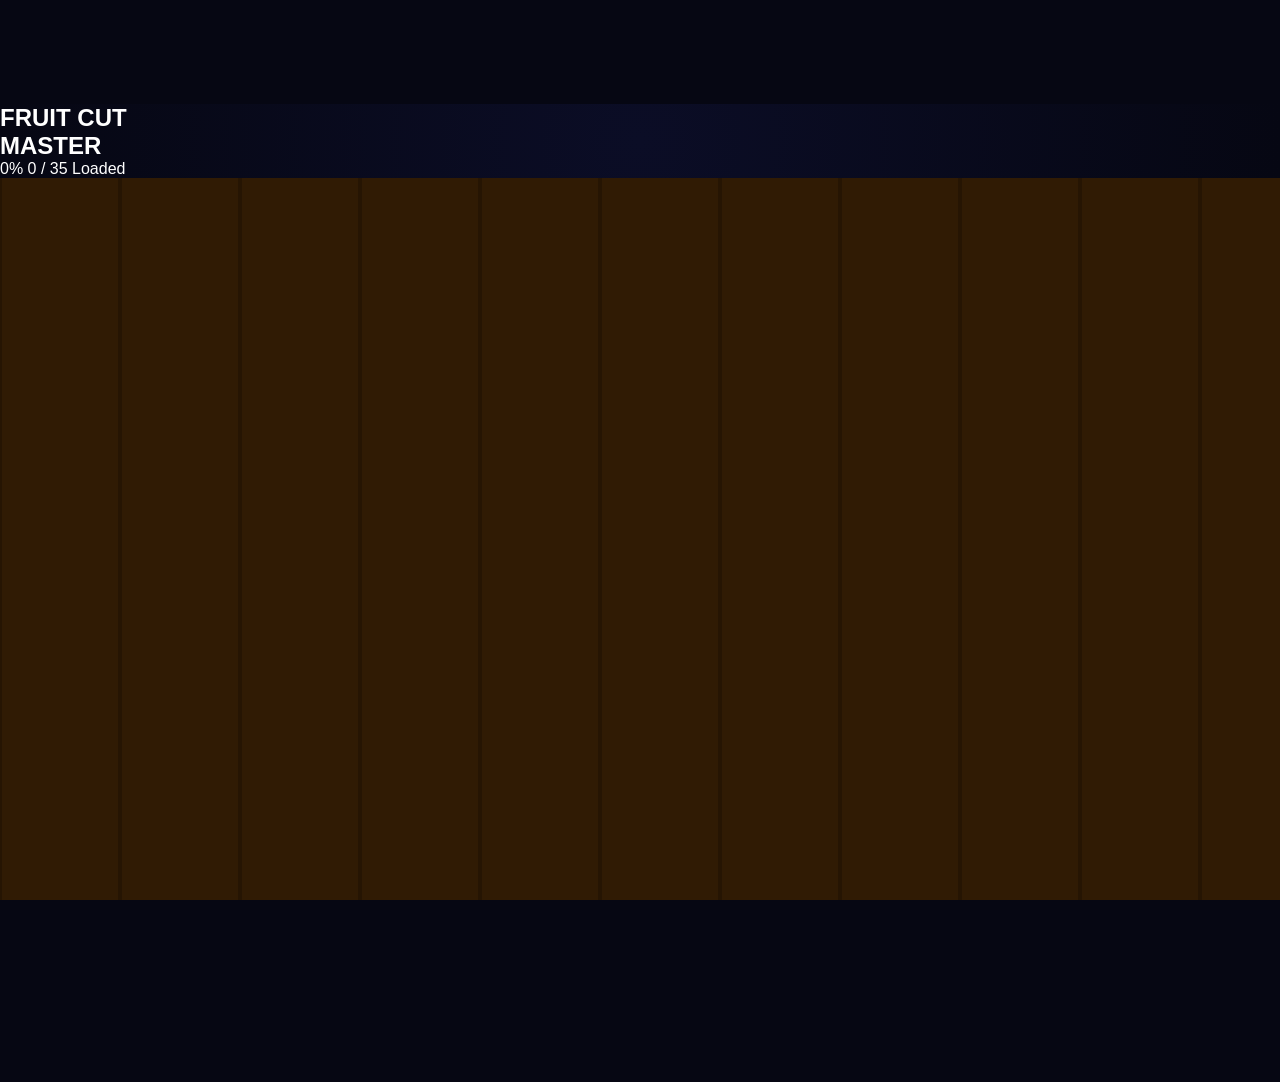
==== commit 09ce60f4: "Rename gemini-code-1782960193787.html to index.html" ====
--- a/index.html
+++ b/index.html
@@ -3,239 +3,208 @@
 <head>
     <meta charset="UTF-8">
     <meta name="viewport" content="width=device-width, initial-scale=1.0, maximum-scale=1.0, user-scalable=no, viewport-fit=cover">
+    <title>Fruit Cut Master</title>
+    
+    <meta name="theme-color" content="#121212">
     <meta name="apple-mobile-web-app-capable" content="yes">
     <meta name="apple-mobile-web-app-status-bar-style" content="black-translucent">
-    <meta name="description" content="Fruit Cut Master - The ultimate arcade fruit slicing experience. Slice, combo, and score your way to the top!">
-    <title>Fruit Cut Master | Arcade Slicing Game</title>
-    <link rel="icon" type="image/png" href="assets/ui/favicon.png">
+    <meta name="apple-mobile-web-app-title" content="Fruit Cut Master">
+    <meta name="mobile-web-app-capable" content="yes">
+    <link rel="manifest" href="manifest.json">
+    
+    <link rel="preconnect" href="https://api.crazygames.com">
+
     <link rel="stylesheet" href="style.css">
-    <script src="script.js" defer></script>
+
+    <link rel="preload" as="image" href="assets/bg/morning.jpeg">
+    <link rel="preload" as="image" href="assets/bg/evening.jpeg">
+    <link rel="preload" as="image" href="assets/bg/evening02.jpeg">
+    <link rel="preload" as="image" href="assets/bg/night.jpeg">
+    <link rel="preload" as="image" href="assets/bg/ocean.jpeg">
+    <link rel="preload" as="image" href="assets/bg/space.jpeg">
+    <link rel="preload" as="image" href="assets/bg/golden.jpeg">
+    <link rel="preload" as="image" href="assets/bg/minimal.jpeg">
+
+    <link rel="preload" as="image" href="assets/fruites/apple.png">
+    <link rel="preload" as="image" href="assets/fruites/banana.png">
+    <link rel="preload" as="image" href="assets/fruites/grapes.png">
+    <link rel="preload" as="image" href="assets/fruites/black_grapes.png">
+    <link rel="preload" as="image" href="assets/fruites/green01.png">
+    <link rel="preload" as="image" href="assets/fruites/jackfruite.png">
+    <link rel="preload" as="image" href="assets/fruites/kiwi.png">
+    <link rel="preload" as="image" href="assets/fruites/lemon.png">
+    <link rel="preload" as="image" href="assets/fruites/muskmelon.png">
+    <link rel="preload" as="image" href="assets/fruites/tomato.png">
+
+    <link rel="preload" as="image" href="assets/special/apple.png">
+    <link rel="preload" as="image" href="assets/special/banana.png">
+    <link rel="preload" as="image" href="assets/special/coconut.png">
+    <link rel="preload" as="image" href="assets/special/kiwi.png">
+    <link rel="preload" as="image" href="assets/special/pear.png">
+    <link rel="preload" as="image" href="assets/special/potato.png">
+    <link rel="preload" as="image" href="assets/special/watermelon.png">
+
+    <link rel="preload" as="image" href="assets/sword/clasic.png">
+    <link rel="preload" as="image" href="assets/sword/fire.png">
+    <link rel="preload" as="image" href="assets/sword/golden.png">
+    <link rel="preload" as="image" href="assets/sword/rainbow.png">
+    <link rel="preload" as="image" href="assets/sword/shadow.png">
+
+    <link rel="preload" as="image" href="assets/splash/fire.png">
+    <link rel="preload" as="image" href="assets/splash/electric.png">
+    <link rel="preload" as="image" href="assets/splash/golden.png">
+    <link rel="preload" as="image" href="assets/splash/ice.png">
+    <link rel="preload" as="image" href="assets/splash/rainbow.png">
+
+    <style>
+        body, html {
+            margin: 0;
+            padding: 0;
+            width: 100%;
+            height: 100%;
+            overflow: hidden;
+            position: fixed;
+            touch-action: none;
+            -webkit-user-select: none;
+            user-select: none;
+            -webkit-touch-callout: none;
+            -webkit-tap-highlight-color: transparent;
+        }
+        img {
+            -webkit-user-drag: none;
+            user-drag: none;
+        }
+        .hidden {
+            display: none !important;
+        }
+    </style>
 </head>
 <body>
 
-    <div id="assetPreloader" style="display: none;" aria-hidden="true">
-        <img id="assetLogo" src="assets/ui/logo.png" alt="Game Logo">
-        <img id="assetPlayBtn" src="assets/ui/play_button.png" alt="Play">
-        <img id="assetSettingsBtn" src="assets/ui/settings_button.png" alt="Settings">
-        
-        <img id="assetApple" src="assets/fruits/apple.png" alt="Apple">
-        <img id="assetBanana" src="assets/fruits/banana.png" alt="Banana">
-        <img id="assetOrange" src="assets/fruits/orange.png" alt="Orange">
-        <img id="assetWatermelon" src="assets/fruits/watermelon.png" alt="Watermelon">
-        <img id="assetPineapple" src="assets/fruits/pineapple.png" alt="Pineapple">
-        <img id="assetStrawberry" src="assets/fruits/strawberry.png" alt="Strawberry">
-        <img id="assetBomb" src="assets/fruits/bomb.png" alt="Bomb">
-        
-        <img id="assetSlash" src="assets/effects/slash.png" alt="Slash Effect">
-        <img id="assetExplosion" src="assets/effects/explosion.png" alt="Explosion Effect">
+    <canvas id="game-canvas" width="100" height="100" oncontextmenu="return false;"></canvas>
+
+    <div id="particle-layer" class="ui-layer"></div>
+    <div id="effects-layer" class="ui-layer"></div>
+    <div id="coin-animation-container" class="ui-layer"></div>
+
+    <section id="loading-screen" class="screen-overlay">
+        <div class="loading-wrapper">
+            <div id="logo-container">
+                <h1 class="game-logo">FRUIT CUT<br><span>MASTER</span></h1>
+            </div>
+            <div class="progress-container">
+                <div id="progress-bar" style="width: 0%;"></div>
+            </div>
+            <div class="loading-stats">
+                <span id="loading-percentage">0%</span>
+                <span id="asset-count">0 / 35 Loaded</span>
+            </div>
+        </div>
+    </section>
+
+    <section id="main-menu" class="screen-overlay hidden">
+        <div class="menu-wrapper">
+            <h1 class="menu-title">FRUIT CUT MASTER</h1>
+            <div class="menu-buttons">
+                <button id="btn-start" class="btn btn-primary">PLAY GAME</button>
+                <button id="btn-shop" class="btn btn-secondary">SHOP</button>
+                <button id="btn-achievements" class="btn btn-secondary">ACHIEVEMENTS</button>
+                <button id="btn-settings" class="btn btn-icon">SETTINGS</button>
+            </div>
+        </div>
+    </section>
+
+    <section id="gameplay-hud" class="ui-layer hidden">
+        <div class="hud-top-left">
+            <div class="hud-stat score-container">SCORE: <span id="hud-score">0</span></div>
+            <div id="combo-container" class="combo-pop hidden">COMBO x<span id="hud-combo">0</span></div>
+        </div>
+        <div class="hud-top-right">
+            <div class="hud-stat coin-counter">COINS: <span id="hud-coins">0</span></div>
+            <div id="lives-container" class="lives-display">
+                <div class="life-heart active" data-life="1"></div>
+                <div class="life-heart active" data-life="2"></div>
+                <div class="life-heart active" data-life="3"></div>
+            </div>
+            <button id="btn-pause" class="btn-pause-hud">||</button>
+        </div>
+    </section>
+
+    <div id="modal-shop" class="modal-overlay hidden">
+        <div class="modal-content">
+            <button id="btn-close-shop" class="btn-close">&times;</button>
+            <h2>DOJO SHOP</h2>
+            <div class="shop-tabs">
+                <button class="tab-btn active" data-tab="swords">SWORDS</button>
+                <button class="tab-btn" data-tab="backgrounds">BACKGROUNDS</button>
+            </div>
+            <div class="shop-grid" id="shop-items-container">
+                </div>
+        </div>
     </div>
 
-    <div id="gameContainer" class="game-container">
-        
-        <div id="backgroundLayer" class="layer background-layer"></div>
-
-        <canvas id="gameCanvas" class="layer canvas-layer"></canvas>
-
-        <div id="effectsLayer" class="layer effects-layer"></div>
-
-        <div id="particleContainer" class="layer particle-container"></div>
-
-        <div id="floatingTextContainer" class="layer floating-text-container"></div>
-
-        <div id="uiLayer" class="layer ui-layer dynamic-ui">
-            <div class="hud-top">
-                <div class="hud-left">
-                    <div id="scoreDisplay" class="hud-item score-box">
-                        <span class="label">SCORE:</span> <span class="value">0</span>
-                    </div>
-                    <div id="comboDisplay" class="hud-item combo-box hidden">
-                        <span class="value">3x COMBO!</span>
-                    </div>
-                    <div id="bestScoreDisplay" class="hud-item best-score-box">
-                        <span class="label">BEST:</span> <span class="value">0</span>
-                    </div>
-                    <div id="coinsDisplay" class="hud-item coins-box">
-                        <span class="icon">🪙</span> <span class="value">0</span>
-                    </div>
-                </div>
-
-                <div class="hud-right">
-                    <button id="pauseButton" class="btn-icon" aria-label="Pause Game">
-                        <span class="icon-pause"></span>
-                    </button>
-                </div>
-            </div>
-
-            <div class="hud-bottom">
-                <div id="livesContainer" class="lives-container" aria-label="Lives Remaining">
-                    <span class="life-heart active" data-life="1">❤️</span>
-                    <span class="life-heart active" data-life="2">❤️</span>
-                    <span class="life-heart active" data-life="3">❤️</span>
-                </div>
-                <div id="multiplierDisplay" class="multiplier-box hidden">
-                    <span class="value">x2 Blitz</span>
-                </div>
-            </div>
-        </div>
-
-        <div id="loadingScreen" class="screen active" aria-live="polite">
-            <div class="screen-content">
-                <div class="loading-logo-wrapper">
-                    <img src="assets/ui/logo.png" alt="Fruit Cut Master Logo" class="loading-logo">
-                </div>
-                <div class="progress-container">
-                    <div id="loadingBar" class="loading-bar" role="progressbar" aria-valuenow="0" aria-valuemin="0" aria-valuemax="100"></div>
-                </div>
-                <div id="loadingText" class="loading-text">Loading Assets... 0%</div>
-            </div>
-        </div>
-
-        <div id="mainMenu" class="screen hidden">
-            <div class="screen-content">
-                <h1 id="gameLogo" class="game-logo">
-                    <img src="assets/ui/logo.png" alt="Fruit Cut Master">
-                </h1>
-                <nav class="menu-navigation">
-                    <button id="playButton" class="btn-menu btn-play" aria-label="Start Game">
-                        <img src="assets/ui/play_button.png" alt="Play Game">
-                    </button>
-                    <div class="menu-grid">
-                        <button id="shopButton" class="btn-menu" aria-label="Open Shop">Shop</button>
-                        <button id="achievementsButton" class="btn-menu" aria-label="Open Achievements">Achievements</button>
-                        <button id="settingsButton" class="btn-menu" aria-label="Open Settings">
-                            <img src="assets/ui/settings_button.png" alt="Settings" class="btn-icon-img"> Settings
-                        </button>
-                        <button id="creditsButton" class="btn-menu" aria-label="Open Credits">Credits</button>
-                    </div>
-                </nav>
-            </div>
-        </div>
-
-        <div id="pauseMenu" class="screen overlay hidden" role="dialog" aria-labelledby="pauseTitle">
-            <div class="screen-content modal-box">
-                <h2 id="pauseTitle" class="menu-title">Game Paused</h2>
-                <div class="menu-vertical">
-                    <button id="resumeButton" class="btn-action">Resume Game</button>
-                    <button id="restartButton" class="btn-action">Restart</button>
-                    <button id="homeButton" class="btn-action btn-secondary">Main Menu</button>
-                </div>
-            </div>
-        </div>
-
-        <div id="gameOverScreen" class="screen overlay hidden" role="dialog" aria-labelledby="gameOverTitle">
-            <div class="screen-content modal-box">
-                <h2 id="gameOverTitle" class="menu-title game-over-text">Game Over</h2>
-                
-                <div class="stats-summary">
-                    <div class="stat-row">
-                        <span>Final Score:</span>
-                        <span id="finalScore" class="stat-value">0</span>
-                    </div>
-                    <div class="stat-row">
-                        <span>High Score:</span>
-                        <span id="highScore" class="stat-value">0</span>
-                    </div>
-                    <div class="stat-row">
-                        <span>Coins Earned:</span>
-                        <span id="coinsEarned" class="stat-value gold">🪙 0</span>
-                    </div>
-                </div>
-
-                <div class="menu-vertical">
-                    <button id="playAgainButton" class="btn-action">Play Again</button>
-                    <button id="returnMenuButton" class="btn-action btn-secondary">Main Menu</button>
-                </div>
-            </div>
-        </div>
-
-        <div id="shopScreen" class="screen hidden" role="dialog" aria-labelledby="shopTitle">
-            <div class="screen-content panel-box">
-                <div class="panel-header">
-                    <h2 id="shopTitle" class="panel-title">Dojo Shop</h2>
-                    <button class="btn-close closeShop" aria-label="Close Shop">&times;</button>
-                </div>
-                
-                <div class="tabs-container">
-                    <section class="shop-section">
-                        <h3>Blade Skins</h3>
-                        <div id="bladeSkinsContainer" class="shop-grid">
-                            <div class="shop-item active" data-item-id="default_blade">
-                                <div class="item-preview">Original</div>
-                                <button class="btn-shop-action unlocked" disabled>Equipped</button>
-                            </div>
-                        </div>
-                    </section>
-
-                    <section class="shop-section">
-                        <h3>Background Skins</h3>
-                        <div id="backgroundSkinsContainer" class="shop-grid">
-                            </div>
-                    </section>
-
-                    <section class="shop-section">
-                        <h3>Effect Skins</h3>
-                        <div id="effectSkinsContainer" class="shop-grid">
-                            </div>
-                    </section>
-                </div>
-            </div>
-        </div>
-
-        <div id="achievementScreen" class="screen hidden" role="dialog" aria-labelledby="achievementTitle">
-            <div class="screen-content panel-box">
-                <div class="panel-header">
-                    <h2 id="achievementTitle" class="panel-title">Achievements</h2>
-                    <button class="btn-close closeAchievements" aria-label="Close Achievements">&times;</button>
-                </div>
-                <div id="achievementsList" class="scrollable-list">
-                    <div class="achievement-item locked">
-                        <div class="achievement-icon">🍉</div>
-                        <div class="achievement-info">
-                            <h4>First Slice</h4>
-                            <p>Slice your very first fruit piece.</p>
-                        </div>
-                        <div class="achievement-status">0/1</div>
-                    </div>
-                </div>
-            </div>
-        </div>
-
-        <div id="settingsScreen" class="screen hidden" role="dialog" aria-labelledby="settingsTitle">
-            <div class="screen-content panel-box">
-                <div class="panel-header">
-                    <h2 id="settingsTitle" class="panel-title">Settings</h2>
-                    <button class="btn-close closeSettings" aria-label="Close Settings">&times;</button>
-                </div>
-                
-                <div class="settings-options">
-                    <div class="setting-row">
-                        <label for="musicToggle">Music</label>
-                        <input type="checkbox" id="musicToggle" checked>
-                    </div>
-                    
-                    <div class="setting-row">
-                        <label for="soundToggle">Sound FX</label>
-                        <input type="checkbox" id="soundToggle" checked>
-                    </div>
-                    
-                    <div class="setting-row">
-                        <label for="qualitySetting">Graphics Quality</label>
-                        <select id="qualitySetting">
-                            <option value="low">Low</option>
-                            <option value="medium" selected>Medium</option>
-                            <option value="high">High</option>
-                        </select>
-                    </div>
-
-                    <div class="setting-row full-width">
-                        <button id="fullscreenButton" class="btn-action btn-secondary">Toggle Fullscreen</button>
-                    </div>
-                </div>
-            </div>
-        </div>
-
-        <div id="notificationContainer" class="layer notification-container" aria-live="assertive"></div>
-
+    <div id="modal-achievements" class="modal-overlay hidden">
+        <div class="modal-content">
+            <button id="btn-close-achievements" class="btn-close">&times;</button>
+            <h2>ACHIEVEMENTS</h2>
+            <div class="achievements-list" id="achievements-container">
+                </div>
+        </div>
     </div>
+
+    <div id="modal-settings" class="modal-overlay hidden">
+        <div class="modal-content text-center">
+            <button id="btn-close-settings" class="btn-close">&times;</button>
+            <h2>SETTINGS</h2>
+            <div class="settings-options">
+                <div class="setting-row">
+                    <label for="setting-sound">SOUND FX</label>
+                    <input type="checkbox" id="setting-sound" checked>
+                </div>
+                <div class="setting-row">
+                    <label for="setting-music">MUSIC</label>
+                    <input type="checkbox" id="setting-music" checked>
+                </div>
+                <div class="setting-row">
+                    <label for="setting-vibration">VIBRATION</label>
+                    <input type="checkbox" id="setting-vibration" checked>
+                </div>
+            </div>
+        </div>
+    </div>
+
+    <section id="pause-menu" class="screen-overlay hidden">
+        <div class="menu-wrapper card-layout">
+            <h2>GAME PAUSED</h2>
+            <div class="menu-buttons vertical">
+                <button id="btn-resume" class="btn btn-primary">RESUME</button>
+                <button id="btn-restart-pause" class="btn btn-secondary">RESTART</button>
+                <button id="btn-quit-pause" class="btn btn-danger">QUIT TO MENU</button>
+            </div>
+        </div>
+    </section>
+
+    <section id="game-over-menu" class="screen-overlay hidden">
+        <div class="menu-wrapper card-layout">
+            <h1 class="game-over-title">GAME OVER</h1>
+            <div class="game-over-stats">
+                <p>FINAL SCORE: <span id="final-score">0</span></p>
+                <p>BEST SCORE: <span id="best-score">0</span></p>
+                <p>COINS EARNED: <span id="earned-coins">0</span></p>
+            </div>
+            <div class="menu-buttons vertical">
+                <button id="btn-retry" class="btn btn-primary">PLAY AGAIN</button>
+                <button id="btn-quit-gameover" class="btn btn-secondary">MAIN MENU</button>
+            </div>
+        </div>
+    </section>
+
+    <div id="notification-container" class="toast-layer"></div>
+    <div id="achievement-popup-container" class="toast-layer"></div>
+    <div id="level-up-popup-container" class="toast-layer"></div>
+
+    <script src="https://api.crazygames.com/v2/crazygames-sdk.js"></script>
+
+    <script src="game.js" defer></script>
 </body>
 </html>
--- a/style.css
+++ b/style.css
@@ -0,0 +1,968 @@
+/* ==========================================================================
+   FRUIT CUT MASTER - PREMIUM AAA CSS STYLING SYSTEM
+   ========================================================================== */
+
+/* --- CSS VARIABLES & THEME ROOT --- */
+:root {
+  --font-primary: 'Montserrat', 'Segoe UI', Roboto, Helvetica, Arial, sans-serif;
+  
+  /* Color Palette */
+  --bg-dark-cinematic: #060713;
+  --bg-space: #0b0d26;
+  --clr-primary: #7000ff;
+  --clr-primary-glow: rgba(112, 0, 255, 0.6);
+  --clr-secondary: #00f0ff;
+  --clr-secondary-glow: rgba(0, 240, 255, 0.6);
+  --clr-accent: #ff6b00;
+  --clr-accent-glow: rgba(255, 107, 0, 0.6);
+  
+  /* UI Contextual Colors */
+  --clr-gold: #ffd700;
+  --clr-gold-glow: rgba(255, 215, 0, 0.5);
+  --clr-danger: #ff2a5f;
+  --clr-danger-glow: rgba(255, 42, 95, 0.6);
+  --clr-success: #00ff66;
+  
+  /* Rarity Colors */
+  --rarity-common: #b3b3b3;
+  --rarity-rare: #00a2ff;
+  --rarity-epic: #9a00ff;
+  --rarity-legendary: #ffaa00;
+
+  /* Glassmorphism Defaults */
+  --glass-bg: rgba(15, 18, 46, 0.45);
+  --glass-border: rgba(255, 255, 255, 0.08);
+  --glass-highlight: rgba(255, 255, 255, 0.15);
+  --glass-blur: blur(20px);
+  
+  /* Utilities */
+  --shadow-premium: 0 20px 50px rgba(0, 0, 0, 0.5), inset 0 1px 2px rgba(255, 255, 255, 0.1);
+  --transition-fast: 0.15s cubic-bezier(0.25, 0.46, 0.45, 0.94);
+  --transition-smooth: 0.4s cubic-bezier(0.16, 1, 0.3, 1);
+  --transition-elastic: 0.6s cubic-bezier(0.175, 0.885, 0.32, 1.275);
+}
+
+/* --- SYSTEM RESET & FOUNDATION --- */
+*, *::before, *::after {
+  box-sizing: border-box;
+  margin: 0;
+  padding: 0;
+  -webkit-tap-highlight-color: transparent;
+  user-select: none;
+}
+
+html, body {
+  width: 100%;
+  height: 100%;
+  overflow: hidden;
+  background-color: var(--bg-dark-cinematic);
+  font-family: var(--font-primary);
+  color: #ffffff;
+  font-size: 16px;
+}
+
+#game-container {
+  position: relative;
+  width: 100vw;
+  height: 100vh;
+  background: radial-gradient(circle at 50% 50%, var(--bg-space) 0%, var(--bg-dark-cinematic) 100%);
+  overflow: hidden;
+}
+
+/* ==========================================================================
+   GLOBAL UI ELEMENTS & GLASSMORPHISM
+   ========================================================================== */
+.glass-panel {
+  background: var(--glass-bg);
+  backdrop-filter: var(--glass-blur);
+  -webkit-backdrop-filter: var(--glass-blur);
+  border: 1px solid var(--glass-border);
+  border-top: 1px solid var(--glass-highlight);
+  border-left: 1px solid var(--glass-highlight);
+  border-radius: 24px;
+  box-shadow: var(--shadow-premium);
+}
+
+/* Premium Buttons */
+.btn-premium {
+  position: relative;
+  display: inline-flex;
+  align-items: center;
+  justify-content: center;
+  padding: 14px 32px;
+  font-size: 1.1rem;
+  font-weight: 800;
+  text-transform: uppercase;
+  letter-spacing: 2px;
+  color: #ffffff;
+  background: linear-gradient(135deg, rgba(255,255,255,0.1) 0%, rgba(255,255,255,0.03) 100%);
+  border: 1px solid rgba(255, 255, 255, 0.1);
+  border-radius: 16px;
+  cursor: pointer;
+  overflow: hidden;
+  backdrop-filter: blur(10px);
+  -webkit-backdrop-filter: blur(10px);
+  box-shadow: 0 8px 24px rgba(0,0,0,0.3), inset 0 2px 4px rgba(255,255,255,0.15);
+  transition: transform var(--transition-fast), box-shadow var(--transition-fast), border-color var(--transition-fast);
+}
+
+.btn-premium::before {
+  content: '';
+  position: absolute;
+  top: -50%; right: -50%; bottom: -50%; left: -50%;
+  background: linear-gradient(to bottom, rgba(255,255,255,0) 0%, rgba(255,255,255,0.13) 50%, rgba(255,255,255,0) 100%);
+  transform: rotate(30deg) translateY(-100%);
+  transition: transform 0.6s ease;
+}
+
+.btn-premium:hover::before {
+  transform: rotate(30deg) translateY(100%);
+}
+
+.btn-premium:hover {
+  transform: translateY(-4px) scale(1.03);
+  border-color: var(--clr-secondary);
+  box-shadow: 0 12px 30px var(--clr-secondary-glow), inset 0 2px 4px rgba(255,255,255,0.2);
+}
+
+.btn-premium:active {
+  transform: translateY(1px) scale(0.98);
+  box-shadow: 0 4px 12px var(--clr-secondary-glow);
+}
+
+/* Variants */
+.btn-primary { background: linear-gradient(135deg, var(--clr-primary) 0%, #4b00b3 100%); border-color: rgba(255,255,255,0.2); }
+.btn-primary:hover { border-color: #ffffff; box-shadow: 0 12px 32px var(--clr-primary-glow); }
+
+.btn-accent { background: linear-gradient(135deg, var(--clr-accent) 0%, #cc5500 100%); border-color: rgba(255,255,255,0.2); }
+.btn-accent:hover { border-color: #ffffff; box-shadow: 0 12px 32px var(--clr-accent-glow); }
+
+/* Screen Management Base */
+.game-screen {
+  position: absolute;
+  top: 0; left: 0; width: 100%; height: 100%;
+  display: flex;
+  flex-direction: column;
+  align-items: center;
+  justify-content: center;
+  opacity: 0;
+  pointer-events: none;
+  z-index: 10;
+  transition: opacity var(--transition-smooth), transform var(--transition-smooth);
+}
+
+.game-screen.active {
+  opacity: 1;
+  pointer-events: auto;
+}
+
+/* ==========================================================================
+   LOADING SCREEN
+   ========================================================================== */
+#loading-screen {
+  background: radial-gradient(circle at 50% 50%, var(--bg-space) 0%, var(--bg-dark-cinematic) 100%);
+  z-index: 100;
+}
+
+.loading-container {
+  display: flex;
+  flex-direction: column;
+  align-items: center;
+  gap: 40px;
+}
+
+.loading-logo-wrapper {
+  position: relative;
+  animation: floating 4s ease-in-out infinite;
+}
+
+.loading-logo {
+  font-size: 3.5rem;
+  font-weight: 900;
+  text-transform: uppercase;
+  letter-spacing: 6px;
+  background: linear-gradient(135deg, #fff 30%, var(--clr-secondary) 70%, var(--clr-primary) 100%);
+  -webkit-background-clip: text;
+  -webkit-text-fill-color: transparent;
+  filter: drop-shadow(0 0 20px var(--clr-primary-glow));
+}
+
+.loading-fruit-spinner {
+  position: absolute;
+  top: -60px; left: 50%;
+  transform: translateX(-50%);
+  font-size: 2.5rem;
+  animation: rotate 2s linear infinite, breathing 1.5s ease-in-out infinite alternate;
+}
+
+.progress-track {
+  width: 320px;
+  height: 12px;
+  background: rgba(255, 255, 255, 0.05);
+  border-radius: 20px;
+  padding: 2px;
+  border: 1px solid rgba(255, 255, 255, 0.05);
+  box-shadow: inset 0 2px 4px rgba(0, 0, 0, 0.5);
+  overflow: hidden;
+}
+
+.progress-fill {
+  width: 0%;
+  height: 100%;
+  background: linear-gradient(90deg, var(--clr-primary) 0%, var(--clr-secondary) 50%, var(--clr-success) 100%);
+  border-radius: 20px;
+  box-shadow: 0 0 16px var(--clr-secondary-glow);
+  position: relative;
+  transition: width 0.1s linear;
+}
+
+.progress-fill::after {
+  content: '';
+  position: absolute;
+  top: 0; left: 0; bottom: 0; right: 0;
+  background: linear-gradient(90deg, transparent, rgba(255,255,255,0.4), transparent);
+  animation: shine-sweep 1.5s infinite linear;
+}
+
+/* ==========================================================================
+   MENU SCREEN
+   ========================================================================== */
+#menu-screen .menu-parallax-bg {
+  position: absolute;
+  top: -5%; left: -5%; width: 110%; height: 110%;
+  z-index: -1;
+  pointer-events: none;
+}
+
+.parallax-layer-1 {
+  position: absolute;
+  width: 100%; height: 100%;
+  background: radial-gradient(circle at 80% 20%, rgba(112,0,255,0.15) 0%, transparent 50%),
+              radial-gradient(circle at 10% 80%, rgba(0,240,255,0.1) 0%, transparent 40%);
+  filter: blur(40px);
+}
+
+.parallax-layer-2 {
+  position: absolute;
+  width: 100%; height: 100%;
+  background-image: radial-gradient(rgba(255, 255, 255, 0.15) 1px, transparent 0);
+  background-size: 40px 40px;
+  mask-image: radial-gradient(circle at 50% 50%, black, transparent 80%);
+  animation: ambient-drift 60s linear infinite;
+}
+
+.menu-title-container {
+  text-align: center;
+  margin-bottom: 60px;
+  position: relative;
+  animation: floating 4s ease-in-out infinite;
+}
+
+.menu-title-main {
+  font-size: 5rem;
+  font-weight: 900;
+  letter-spacing: 4px;
+  text-transform: uppercase;
+  background: linear-gradient(135deg, #ffffff 10%, #a3a8cc 40%, #202440 100%);
+  -webkit-background-clip: text;
+  -webkit-text-fill-color: transparent;
+  filter: drop-shadow(0 15px 20px rgba(0,0,0,0.7));
+  position: relative;
+}
+
+.menu-title-main::after {
+  content: 'FRUIT CUT MASTER';
+  position: absolute;
+  left: 0; top: 0; width: 100%; height: 100%;
+  background: linear-gradient(90deg, transparent 0%, rgba(255,255,255,0.6) 50%, transparent 100%);
+  background-size: 200% 100%;
+  -webkit-background-clip: text;
+  -webkit-text-fill-color: transparent;
+  animation: shine-sweep 4s infinite linear;
+}
+
+.menu-title-shadow {
+  position: absolute;
+  top: 5px; left: 5px; width: 100%;
+  font-size: 5rem; font-weight: 900; letter-spacing: 4px;
+  color: var(--clr-primary);
+  z-index: -1;
+  filter: blur(12px) opacity(0.8);
+}
+
+.menu-buttons-list {
+  display: flex;
+  flex-direction: column;
+  gap: 20px;
+  width: 280px;
+}
+
+/* ==========================================================================
+   HUD REDESIGN (GAMEPLAY HEADS-UP DISPLAY)
+   ========================================================================== */
+#game-hud {
+  position: absolute;
+  top: 0; left: 0; width: 100%; height: 100%;
+  pointer-events: none;
+  z-index: 20;
+  padding: 30px;
+  display: grid;
+  grid-template-columns: 1fr auto 1fr;
+  grid-template-rows: auto 1fr;
+}
+
+.hud-panel {
+  pointer-events: auto;
+  align-self: start;
+}
+
+.hud-left {
+  display: flex;
+  flex-direction: column;
+  gap: 12px;
+  justify-self: start;
+}
+
+.hud-center {
+  justify-self: center;
+}
+
+.hud-right {
+  display: flex;
+  flex-direction: column;
+  align-items: flex-end;
+  gap: 12px;
+  justify-self: end;
+}
+
+/* Stat Counters */
+.hud-card {
+  padding: 10px 24px;
+  display: flex;
+  align-items: center;
+  gap: 14px;
+  min-width: 140px;
+}
+
+.hud-label {
+  font-size: 0.75rem;
+  font-weight: 700;
+  text-transform: uppercase;
+  letter-spacing: 1.5px;
+  color: #8fa0dd;
+  display: block;
+  margin-bottom: 2px;
+}
+
+.hud-value {
+  font-size: 1.8rem;
+  font-weight: 900;
+  font-variant-numeric: tabular-nums;
+  text-shadow: 0 4px 10px rgba(0,0,0,0.5);
+}
+
+.hud-value.pulse-active {
+  animation: elastic-scale 0.3s cubic-bezier(0.175, 0.885, 0.32, 1.275);
+  color: var(--clr-secondary);
+}
+
+/* Score Card Customization */
+.hud-score-card {
+  border-color: rgba(0, 240, 255, 0.2);
+  box-shadow: 0 8px 32px rgba(0, 240, 255, 0.1), var(--shadow-premium);
+}
+
+/* Coin Display Counter */
+.hud-coin-card .coin-icon {
+  font-size: 1.4rem;
+  color: var(--clr-gold);
+  animation: spin-shine 3s ease-in-out infinite;
+  text-shadow: 0 0 10px var(--clr-gold-glow);
+}
+
+/* Life / Heart System CSS */
+.hud-life-container {
+  display: flex;
+  gap: 10px;
+  padding: 10px 16px;
+}
+
+.heart-icon {
+  font-size: 1.6rem;
+  color: var(--clr-danger);
+  filter: drop-shadow(0 0 8px var(--clr-danger-glow));
+  transition: transform 0.4s cubic-bezier(0.175, 0.885, 0.32, 1.275);
+  animation: breathing 1.2s ease-in-out infinite alternate;
+}
+
+.heart-icon.lost {
+  animation: heart-break 0.6s cubic-bezier(0.36, 0.07, 0.19, 0.97) both;
+}
+
+/* ==========================================================================
+   DYNAMIC FRUIT & SLASH EFFECTS (CANVAS OVERLAYS / TRANSLATIONS)
+   ========================================================================== */
+.game-canvas-container {
+  position: absolute;
+  top: 0; left: 0; width: 100%; height: 100%;
+  z-index: 5;
+}
+
+/* CSS-Driven Blade Slash Trail Simulation */
+.slash-trail-svg {
+  position: absolute;
+  top: 0; left: 0; width: 100%; height: 100%;
+  pointer-events: none;
+  z-index: 6;
+  filter: drop-shadow(0 0 12px var(--clr-secondary));
+}
+
+.slash-path {
+  fill: none;
+  stroke: url(#slash-gradient);
+  stroke-width: 8;
+  stroke-linecap: round;
+  stroke-linejoin: round;
+  stroke-dasharray: 1000;
+  stroke-dashoffset: 0;
+  animation: slash-fade 0.4s ease-out forwards;
+}
+
+/* Fruit Modifiers via CSS Injectable Classes */
+.fruit-spawn-fx {
+  animation: pop-in 0.4s cubic-bezier(0.34, 1.56, 0.64, 1) forwards;
+}
+
+/* Special Fruit Elements Matrix aura */
+.fruit-fx-fire { filter: drop-shadow(0 0 25px var(--clr-accent)); animation: fire-burn 0.3s steps(3) infinite alternate; }
+.fruit-fx-ice { filter: drop-shadow(0 0 25px var(--clr-secondary)); animation: ice-shiver 0.5s ease-in-out infinite alternate; }
+.fruit-fx-electric { filter: drop-shadow(0 0 25px #00ffaa); animation: lightning-pulse 0.2s linear infinite; }
+.fruit-fx-golden { filter: drop-shadow(0 0 30px var(--clr-gold)); animation: gold-glint 2s linear infinite; }
+.fruit-fx-rainbow { animation: rainbow-cycle 3s linear infinite; }
+
+/* Camera Shake System Class applied to container on impacts */
+.camera-shake-active {
+  animation: screen-shake 0.4s cubic-bezier(.36,.07,.19,.97) both;
+}
+
+/* Screen Flash Triggers */
+.screen-flash-overlay {
+  position: absolute;
+  top:0; left:0; width:100%; height:100%;
+  pointer-events: none;
+  z-index: 99;
+  opacity: 0;
+}
+.flash-danger { background-color: rgba(255, 42, 95, 0.4); animation: flash-exec 0.3s ease-out; }
+.flash-combo { background-color: rgba(255, 255, 255, 0.6); animation: flash-exec 0.4s ease-out; }
+
+/* ==========================================================================
+   COMBO & POPUP EFFECTS SYSTEM
+   ========================================================================== */
+.popup-effect-layer {
+  position: absolute;
+  top: 0; left: 0; width: 100%; height: 100%;
+  pointer-events: none;
+  z-index: 25;
+}
+
+.combo-popup {
+  position: absolute;
+  transform: translate(-50%, -50%) scale(0);
+  font-weight: 900;
+  text-transform: uppercase;
+  font-style: italic;
+  text-align: center;
+  pointer-events: none;
+  animation: combo-pop-bounce 0.8s cubic-bezier(0.175, 0.885, 0.32, 1.5) forwards;
+}
+
+.combo-text-main {
+  font-size: 3rem;
+  background: linear-gradient(to bottom, #fff 0%, var(--clr-accent) 60%, #b33600 100%);
+  -webkit-background-clip: text;
+  -webkit-text-fill-color: transparent;
+  filter: drop-shadow(0 4px 8px rgba(0,0,0,0.5));
+}
+
+.combo-text-sub {
+  font-size: 1.2rem;
+  color: #ffffff;
+  letter-spacing: 2px;
+  text-shadow: 0 0 10px var(--clr-accent-glow);
+}
+
+/* Milestone Mega Combo Styling */
+.combo-milestone .combo-text-main {
+  font-size: 4.5rem;
+  background: linear-gradient(to bottom, #fff 0%, var(--clr-gold) 50%, var(--clr-accent) 100%);
+  filter: drop-shadow(0 0 20px var(--clr-gold-glow));
+}
+
+/* ==========================================================================
+   SHOP SCREEN REDESIGN
+   ========================================================================== */
+.screen-close-btn {
+  position: absolute;
+  top: 30px; right: 30px;
+  width: 50px; height: 50px;
+  border-radius: 50%;
+  padding: 0;
+}
+
+.shop-layout {
+  width: 85%;
+  max-width: 1100px;
+  height: 70%;
+  display: flex;
+  flex-direction: column;
+  gap: 30px;
+}
+
+.shop-tabs {
+  display: flex;
+  gap: 15px;
+  border-bottom: 1px solid rgba(255,255,255,0.1);
+  padding-bottom: 15px;
+}
+
+.shop-tab-item {
+  padding: 10px 24px;
+  font-weight: 700;
+  cursor: pointer;
+  color: #707999;
+  transition: color var(--transition-fast);
+}
+.shop-tab-item.active {
+  color: var(--clr-secondary);
+  border-bottom: 3px solid var(--clr-secondary);
+}
+
+.shop-grid-container {
+  flex: 1;
+  display: grid;
+  grid-template-columns: repeat(auto-fill, minmax(220px, 1fr));
+  gap: 24px;
+  overflow-y: auto;
+  padding-right: 10px;
+}
+
+/* Custom Scrollbar for inner glass panels */
+.shop-grid-container::-webkit-scrollbar { width: 6px; }
+.shop-grid-container::-webkit-scrollbar-track { background: transparent; }
+.shop-grid-container::-webkit-scrollbar-thumb { background: rgba(255,255,255,0.1); border-radius: 10px; }
+.shop-grid-container::-webkit-scrollbar-thumb:hover { background: rgba(255,255,255,0.2); }
+
+.shop-card {
+  position: relative;
+  display: flex;
+  flex-direction: column;
+  align-items: center;
+  padding: 24px;
+  text-align: center;
+  transition: transform var(--transition-smooth), box-shadow var(--transition-smooth), border-color var(--transition-smooth);
+}
+
+.shop-card:hover {
+  transform: translateY(-8px);
+  border-color: rgba(255,255,255,0.25);
+  box-shadow: 0 15px 35px rgba(0,0,0,0.6), inset 0 1px 2px rgba(255,255,255,0.2);
+}
+
+/* Card Rarity Design Overlays */
+.rarity-badge {
+  position: absolute;
+  top: 15px; right: 15px;
+  font-size: 0.65rem; font-weight: 900;
+  padding: 4px 10px; border-radius: 20px;
+  text-transform: uppercase; letter-spacing: 1px;
+}
+
+.card-common { border-left: 3px solid var(--rarity-common); }
+.card-common .rarity-badge { background: var(--rarity-common); color: #000; }
+
+.card-rare { border-left: 3px solid var(--rarity-rare); }
+.card-rare .rarity-badge { background: var(--rarity-rare); color: #fff; box-shadow: 0 0 10px rgba(0, 162, 255, 0.4); }
+
+.card-epic { border-left: 3px solid var(--rarity-epic); }
+.card-epic .rarity-badge { background: var(--rarity-epic); color: #fff; box-shadow: 0 0 10px rgba(154, 0, 255, 0.4); }
+
+.card-legendary { border-left: 3px solid var(--rarity-legendary); }
+.card-legendary .rarity-badge { background: var(--rarity-legendary); color: #000; box-shadow: 0 0 15px rgba(255, 170, 0, 0.5); }
+.card-legendary::after {
+  content: ''; position: absolute; top:0;left:0;right:0;bottom:0; border-radius:24px;
+  border: 1px solid var(--rarity-legendary); opacity: 0.2; pointer-events: none;
+}
+
+.shop-item-preview {
+  height: 110px;
+  display: flex; align-items: center; justify-content: center;
+  font-size: 4rem; margin-bottom: 15px;
+  position: relative;
+}
+
+.shop-card:hover .shop-item-preview {
+  animation: floating 2s ease-in-out infinite;
+}
+
+.shop-item-name { font-weight: 800; font-size: 1.15rem; margin-bottom: 6px; }
+.shop-item-desc { font-size: 0.85rem; color: #8fa0dd; margin-bottom: 20px; flex: 1; }
+
+.shop-item-cost {
+  display: flex; align-items: center; gap: 8px; font-weight: 800; font-size: 1.1rem;
+}
+
+/* ==========================================================================
+   ACHIEVEMENTS SCREEN
+   ========================================================================== */
+.achievements-layout {
+  width: 80%; max-width: 900px; height: 75%;
+  display: flex; flex-direction: column; gap: 24px;
+}
+
+.achievements-scroll-area {
+  flex: 1; display: flex; flex-direction: column; gap: 16px;
+  overflow-y: auto; padding-right: 10px;
+}
+
+.achievement-card {
+  display: flex; align-items: center; padding: 20px; gap: 20px;
+  transition: transform var(--transition-fast);
+}
+.achievement-card:hover { transform: scale(1.01); }
+
+.achievement-icon-box {
+  width: 64px; height: 64px; border-radius: 16px;
+  background: rgba(255,255,255,0.05);
+  display: flex; align-items: center; justify-content: center;
+  font-size: 2rem; border: 1px solid rgba(255,255,255,0.1);
+}
+
+.achievement-details { flex: 1; }
+.achievement-title { font-weight: 800; font-size: 1.1rem; margin-bottom: 4px; }
+.achievement-description { font-size: 0.85rem; color: #8fa0dd; margin-bottom: 10px; }
+
+.achievement-progress-wrapper {
+  display: flex; align-items: center; gap: 15px; width: 240px;
+}
+.achievement-progress-bar {
+  flex: 1; height: 8px; background: rgba(0,0,0,0.3); border-radius: 10px; overflow:hidden;
+}
+.achievement-progress-fill {
+  height: 100%; width: 0%; background: var(--clr-primary); border-radius: 10px;
+}
+.achievement-progress-text { font-size: 0.8rem; font-weight: 700; color: #8fa0dd; min-width: 40px; text-align: right; }
+
+/* Achievement Status States */
+.achievement-card.locked {
+  backdrop-filter: blur(25px); -webkit-backdrop-filter: blur(25px);
+  opacity: 0.6;
+}
+.achievement-card.locked .achievement-icon-box { filter: grayscale(1); }
+
+.achievement-card.unlocked {
+  border-color: rgba(255, 215, 0, 0.2);
+  box-shadow: 0 4px 20px rgba(255, 215, 0, 0.05), var(--shadow-premium);
+}
+.achievement-card.unlocked .achievement-icon-box {
+  background: linear-gradient(135deg, rgba(255,215,0,0.2) 0%, transparent 100%);
+  border-color: var(--clr-gold);
+  color: var(--clr-gold);
+  text-shadow: 0 0 10px var(--clr-gold-glow);
+  position: relative; overflow: hidden;
+}
+.achievement-card.unlocked .achievement-icon-box::after {
+  content:''; position: absolute; top:0; left:0; right:0; bottom:0;
+  background: linear-gradient(90deg, transparent, rgba(255,255,255,0.3), transparent);
+  animation: shine-sweep 3s infinite linear;
+}
+.achievement-card.unlocked .achievement-progress-fill { background: var(--clr-gold); }
+
+/* ==========================================================================
+   SETTINGS SCREEN
+   ========================================================================== */
+.settings-box {
+  width: 90%; max-width: 550px; padding: 40px;
+  display: flex; flex-direction: column; gap: 30px;
+}
+
+.settings-header {
+  font-size: 2rem; font-weight: 900; text-transform: uppercase;
+  letter-spacing: 2px; text-align: center; margin-bottom: 10px;
+  background: linear-gradient(135deg, #fff, #8fa0dd);
+  -webkit-background-clip: text; -webkit-text-fill-color: transparent;
+}
+
+.settings-row {
+  display: flex; align-items: center; justify-content: space-between;
+}
+
+.settings-label { font-weight: 700; font-size: 1.05rem; color: #e1e5f2; }
+
+/* Custom Sliders */
+.premium-slider {
+  -webkit-appearance: none; appearance: none;
+  width: 160px; height: 8px; border-radius: 10px;
+  background: rgba(0,0,0,0.4); outline: none;
+  border: 1px solid rgba(255,255,255,0.05);
+}
+.premium-slider::-webkit-slider-thumb {
+  -webkit-appearance: none; appearance: none;
+  width: 20px; height: 20px; border-radius: 50%;
+  background: var(--clr-secondary); cursor: pointer;
+  box-shadow: 0 0 10px var(--clr-secondary-glow);
+  transition: transform 0.1s ease;
+}
+.premium-slider::-webkit-slider-thumb:hover { transform: scale(1.2); }
+
+/* Toggle Switch Styling */
+.premium-toggle {
+  position: relative; display: inline-block; width: 56px; height: 30px;
+}
+.premium-toggle input { opacity: 0; width: 0; height: 0; }
+.toggle-slider {
+  position: absolute; cursor: pointer; top: 0; left: 0; right: 0; bottom: 0;
+  background-color: rgba(0,0,0,0.4); border-radius: 34px;
+  border: 1px solid rgba(255,255,255,0.08);
+  transition: .3s cubic-bezier(0.16, 1, 0.3, 1);
+}
+.toggle-slider::before {
+  content: ""; position: absolute; height: 22px; width: 22px; left: 3px; bottom: 3px;
+  background-color: #ffffff; border-radius: 50%;
+  transition: .3s cubic-bezier(0.16, 1, 0.3, 1);
+  box-shadow: 0 2px 5px rgba(0,0,0,0.3);
+}
+.premium-toggle input:checked + .toggle-slider { background-color: var(--clr-primary); border-color: rgba(255,255,255,0.2); }
+.premium-toggle input:checked + .toggle-slider::before { transform: translateX(26px); background-color: var(--clr-secondary); box-shadow: 0 0 8px var(--clr-secondary-glow); }
+
+/* ==========================================================================
+   GAME OVER SCREEN
+   ========================================================================== */
+#game-over-screen {
+  background: radial-gradient(circle at 50% 50%, rgba(11, 13, 38, 0.85) 0%, rgba(6, 7, 19, 0.98) 100%);
+  backdrop-filter: blur(15px); -webkit-backdrop-filter: blur(15px);
+}
+
+.game-over-panel {
+  width: 90%; max-width: 480px; padding: 40px; text-align: center;
+  animation: zoom-in-elastic 0.7s cubic-bezier(0.175, 0.885, 0.32, 1.275) forwards;
+}
+
+.game-over-title {
+  font-size: 3.5rem; font-weight: 900; text-transform: uppercase; letter-spacing: 3px;
+  background: linear-gradient(to bottom, #fff 0%, var(--clr-danger) 100%);
+  -webkit-background-clip: text; -webkit-text-fill-color: transparent;
+  filter: drop-shadow(0 0 15px var(--clr-danger-glow));
+  margin-bottom: 30px;
+}
+
+.game-over-stats {
+  display: flex; flex-direction: column; gap: 16px; margin-bottom: 40px;
+}
+
+.go-stat-row {
+  display: flex; justify-content: space-between; align-items: center;
+  padding: 12px 20px; background: rgba(0,0,0,0.2); border-radius: 14px;
+  border: 1px solid rgba(255,255,255,0.03);
+}
+.go-stat-label { font-weight: 700; color: #8fa0dd; text-transform: uppercase; font-size: 0.85rem; letter-spacing: 1px; }
+.go-stat-value { font-weight: 900; font-size: 1.6rem; }
+.go-stat-value.highlight { color: var(--clr-gold); text-shadow: 0 0 8px var(--clr-gold-glow); }
+
+.game-over-buttons {
+  display: flex; gap: 16px; justify-content: center;
+}
+.game-over-buttons .btn-premium { flex: 1; }
+
+/* ==========================================================================
+   PERFORMANT CSS PARTICLE & FX MODULES
+   ========================================================================== */
+.particle-fx-emitter {
+  position: absolute; pointer-events: none; z-index: 8;
+}
+
+.juice-drop {
+  position: absolute; border-radius: 50%;
+  animation: particle-drift-fall 0.6s cubic-bezier(0.1, 0.8, 0.25, 1) forwards;
+}
+
+.sparkle-spark {
+  position: absolute; background: #fff; transform: rotate(45deg);
+  animation: spark-burst 0.4s cubic-bezier(0.16, 1, 0.3, 1) forwards;
+}
+
+/* ==========================================================================
+   COMPREHENSIVE ANIMATION KEYFRAMES MATRIX
+   ========================================================================== */
+@keyframes floating {
+  0% { transform: translateY(0px); }
+  50% { transform: translateY(-12px); }
+  100% { transform: translateY(0px); }
+}
+
+@keyframes breathing {
+  0% { transform: scale(1); filter: brightness(1); }
+  100% { transform: scale(1.05); filter: brightness(1.2); }
+}
+
+@keyframes rotate {
+  100% { transform: rotate(360deg); }
+}
+
+@keyframes shine-sweep {
+  0% { background-position: -200% 0; }
+  100% { background-position: 200% 0; }
+}
+
+@keyframes ambient-drift {
+  0% { background-position: 0px 0px; }
+  100% { background-position: 1000px 1000px; }
+}
+
+@keyframes pop-in {
+  0% { transform: scale(0) rotate(-45deg); opacity: 0; }
+  100% { transform: scale(1) rotate(0deg); opacity: 1; }
+}
+
+@keyframes elastic-scale {
+  0% { transform: scale(1); }
+  40% { transform: scale(1.3); }
+  70% { transform: scale(0.9); }
+  100% { transform: scale(1); }
+}
+
+@keyframes zoom-in-elastic {
+  0% { transform: scale(0.4); opacity: 0; }
+  100% { transform: scale(1); opacity: 1; }
+}
+
+@keyframes heart-break {
+  0% { transform: scale(1); }
+  20% { transform: scale(1.4) rotate(15deg); color: #ff0000; }
+  40% { transform: scale(0.8) rotate(-15deg); }
+  100% { transform: scale(0) translateY(20px); opacity: 0; filter: grayscale(1); }
+}
+
+@keyframes slash-fade {
+  0% { opacity: 1; stroke-dashoffset: 0; }
+  100% { opacity: 0; stroke-dashoffset: 300; stroke-width: 1; }
+}
+
+@keyframes combo-pop-bounce {
+  0% { transform: translate(-50%, -50%) scale(0) rotate(-10deg); opacity: 0; }
+  50% { transform: translate(-50%, -60%) scale(1.2) rotate(5deg); opacity: 1; }
+  100% { transform: translate(-50%, -65%) scale(1) rotate(0deg); opacity: 0; delay: 0.4s; }
+}
+
+@keyframes screen-shake {
+  10%, 90% { transform: translate3d(-2px, 0, 0); }
+  20%, 80% { transform: translate3d(3px, 0, 0); }
+  30%, 50%, 70% { transform: translate3d(-5px, 0, 0); }
+  40%, 60% { transform: translate3d(5px, 0, 0); }
+}
+
+@keyframes flash-exec {
+  0% { opacity: 1; }
+  100% { opacity: 0; }
+}
+
+@keyframes spin-shine {
+  0%, 100% { transform: rotateY(0deg); filter: brightness(1); }
+  50% { transform: rotateY(180deg); filter: brightness(1.4); }
+}
+
+/* Fruit FX Internal Keyframes */
+@keyframes fire-burn {
+  0% { filter: drop-shadow(0 0 15px #ff3700) brightness(1); }
+  100% { filter: drop-shadow(0 0 30px #ff9900) brightness(1.3); }
+}
+@keyframes ice-shiver {
+  0% { transform: translate(0,0) scale(1); }
+  100% { transform: translate(1px, 1px) scale(0.98); }
+}
+@keyframes lightning-pulse {
+  0%, 100% { opacity: 1; filter: drop-shadow(0 0 15px #00f0ff); }
+  50% { opacity: 0.85; filter: drop-shadow(0 0 35px #ffffff); }
+}
+@keyframes gold-glint {
+  0% { filter: drop-shadow(0 0 15px #ffd700) contrast(1); }
+  50% { filter: drop-shadow(0 0 35px #fff) contrast(1.2); }
+  100% { filter: drop-shadow(0 0 15px #ffd700) contrast(1); }
+}
+@keyframes rainbow-cycle {
+  0% { filter: hue-rotate(0deg) drop-shadow(0 0 20px #ff0000); }
+  100% { filter: hue-rotate(360deg) drop-shadow(0 0 20px #ff0000); }
+}
+
+/* Particle Motion Trackers */
+@keyframes particle-drift-fall {
+  0% { transform: translate(0, 0) scale(1); opacity: 1; }
+  100% { transform: translate(var(--x, 60px), var(--y, 80px)) scale(0); opacity: 0; }
+}
+@keyframes spark-burst {
+  0% { width: 0px; height: 0px; opacity: 1; }
+  100% { width: var(--size, 10px); height: var(--size, 10px); transform: translate(var(--x, 40px), var(--y, -40px)) rotate(135deg); opacity: 0; }
+}
+
+/* ==========================================================================
+   CROSS-PLATFORM MEDIA BREAKPOINTS & RESPONSIVENESS
+   ========================================================================== */
+
+/* High-resolution Desktop Adjustments */
+@media (min-width: 1200px) {
+  .shop-grid-container { grid-template-columns: repeat(4, 1fr); }
+  .menu-title-main, .menu-title-shadow { font-size: 6rem; }
+}
+
+/* Tablets Landscape & Desktop Standard */
+@media (max-width: 1024px) {
+  body { font-size: 15px; }
+  .menu-title-main, .menu-title-shadow { font-size: 4rem; }
+  .shop-layout, .achievements-layout { width: 92%; height: 80%; }
+}
+
+/* Mobile Devices Landscape Mode Optimization */
+@media (max-width: 900px) and (orientation: landscape) {
+  #game-hud { padding: 15px; }
+  .menu-title-container { margin-bottom: 20px; }
+  .menu-title-main, .menu-title-shadow { font-size: 2.8rem; }
+  .menu-buttons-list { flex-direction: row; width: auto; gap: 12px; }
+  .btn-premium { padding: 10px 20px; font-size: 0.9rem; border-radius: 12px; }
+  .shop-layout, .achievements-layout { height: 85%; }
+  .shop-item-preview { height: 60px; font-size: 2.5rem; }
+  .shop-card { padding: 12px; }
+  .screen-close-btn { top: 15px; right: 15px; width: 40px; height: 40px; }
+}
+
+/* Mobile Devices Portrait Mode Optimization */
+@media (max-width: 480px) {
+  body { font-size: 14px; }
+  #game-hud {
+    grid-template-columns: 1fr 1fr;
+    grid-template-rows: auto auto;
+    padding: 16px;
+    gap: 12px;
+  }
+  .hud-center { grid-column: 1 / span 2; grid-row: 2; justify-self: center; }
+  .hud-right { align-items: flex-end; }
+  
+  .menu-title-main, .menu-title-shadow { font-size: 2.6rem; letter-spacing: 2px; }
+  .loading-logo { font-size: 2.2rem; }
+  .progress-track { width: 240px; }
+  
+  .shop-layout, .achievements-layout { width: 95%; height: 85%; }
+  .shop-grid-container { grid-template-columns: repeat(auto-fill, minmax(140px, 1fr)); gap: 12px; }
+  .shop-card { padding: 12px; border-radius: 16px; }
+  .shop-item-preview { height: 70px; font-size: 2.8rem; }
+  .shop-item-desc { display: none; }
+  
+  .achievement-card { padding: 12px; gap: 12px; }
+  .achievement-icon-box { width: 44px; height: 44px; font-size: 1.4rem; border-radius: 10px; }
+  .achievement-progress-wrapper { width: 120px; }
+  
+  .settings-box { padding: 24px; }
+  .game-over-panel { padding: 24px; }
+  .game-over-title { font-size: 2.5rem; }
+  .game-over-buttons { flex-direction: column; }
+  .combo-text-main { font-size: 2.2rem; }
+}
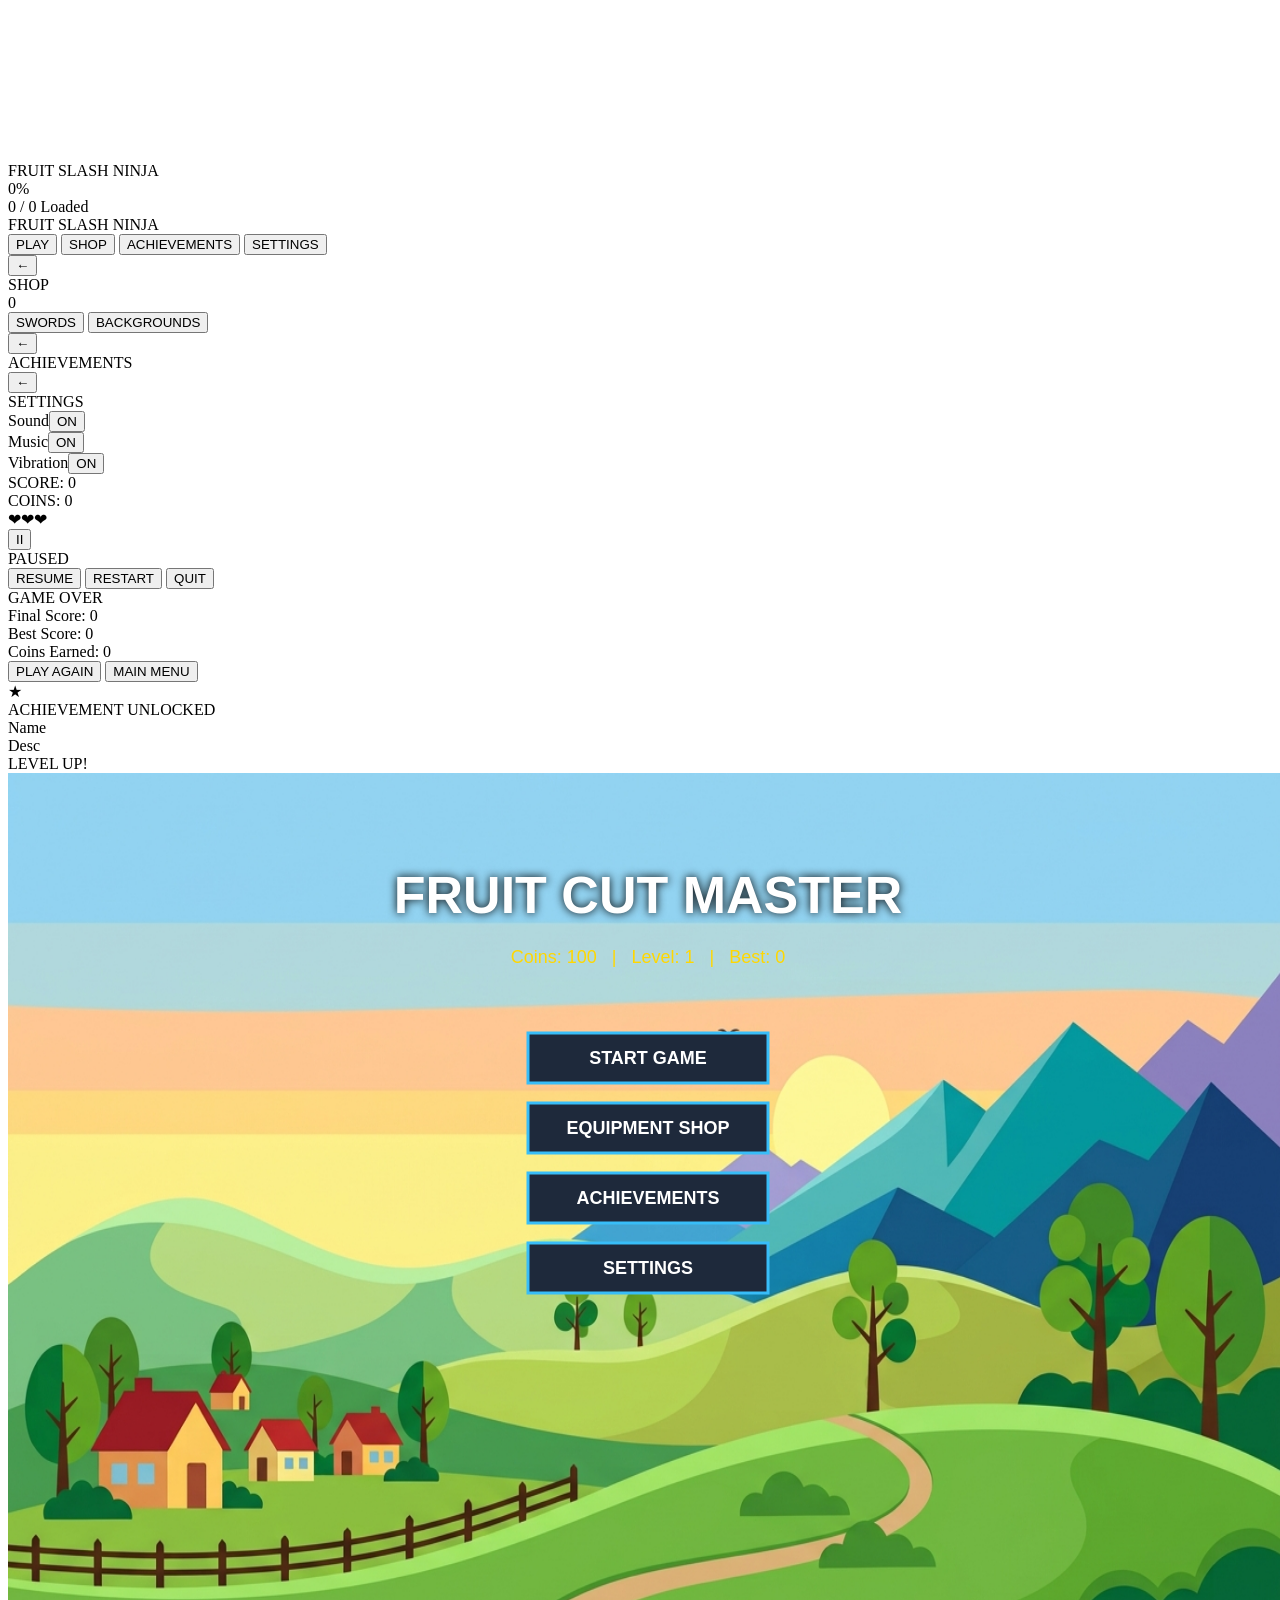
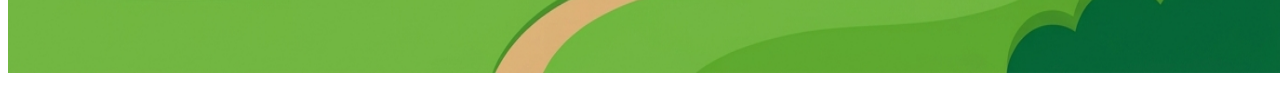
==== commit aa295382: "Rename index (3).html to index.html" ====
--- a/index.html
+++ b/index.html
@@ -1,210 +1,122 @@
 <!DOCTYPE html>
 <html lang="en">
 <head>
-    <meta charset="UTF-8">
-    <meta name="viewport" content="width=device-width, initial-scale=1.0, maximum-scale=1.0, user-scalable=no, viewport-fit=cover">
-    <title>Fruit Cut Master</title>
-    
-    <meta name="theme-color" content="#121212">
-    <meta name="apple-mobile-web-app-capable" content="yes">
-    <meta name="apple-mobile-web-app-status-bar-style" content="black-translucent">
-    <meta name="apple-mobile-web-app-title" content="Fruit Cut Master">
-    <meta name="mobile-web-app-capable" content="yes">
-    <link rel="manifest" href="manifest.json">
-    
-    <link rel="preconnect" href="https://api.crazygames.com">
-
-    <link rel="stylesheet" href="style.css">
-
-    <link rel="preload" as="image" href="assets/bg/morning.jpeg">
-    <link rel="preload" as="image" href="assets/bg/evening.jpeg">
-    <link rel="preload" as="image" href="assets/bg/evening02.jpeg">
-    <link rel="preload" as="image" href="assets/bg/night.jpeg">
-    <link rel="preload" as="image" href="assets/bg/ocean.jpeg">
-    <link rel="preload" as="image" href="assets/bg/space.jpeg">
-    <link rel="preload" as="image" href="assets/bg/golden.jpeg">
-    <link rel="preload" as="image" href="assets/bg/minimal.jpeg">
-
-    <link rel="preload" as="image" href="assets/fruites/apple.png">
-    <link rel="preload" as="image" href="assets/fruites/banana.png">
-    <link rel="preload" as="image" href="assets/fruites/grapes.png">
-    <link rel="preload" as="image" href="assets/fruites/black_grapes.png">
-    <link rel="preload" as="image" href="assets/fruites/green01.png">
-    <link rel="preload" as="image" href="assets/fruites/jackfruite.png">
-    <link rel="preload" as="image" href="assets/fruites/kiwi.png">
-    <link rel="preload" as="image" href="assets/fruites/lemon.png">
-    <link rel="preload" as="image" href="assets/fruites/muskmelon.png">
-    <link rel="preload" as="image" href="assets/fruites/tomato.png">
-
-    <link rel="preload" as="image" href="assets/special/apple.png">
-    <link rel="preload" as="image" href="assets/special/banana.png">
-    <link rel="preload" as="image" href="assets/special/coconut.png">
-    <link rel="preload" as="image" href="assets/special/kiwi.png">
-    <link rel="preload" as="image" href="assets/special/pear.png">
-    <link rel="preload" as="image" href="assets/special/potato.png">
-    <link rel="preload" as="image" href="assets/special/watermelon.png">
-
-    <link rel="preload" as="image" href="assets/sword/clasic.png">
-    <link rel="preload" as="image" href="assets/sword/fire.png">
-    <link rel="preload" as="image" href="assets/sword/golden.png">
-    <link rel="preload" as="image" href="assets/sword/rainbow.png">
-    <link rel="preload" as="image" href="assets/sword/shadow.png">
-
-    <link rel="preload" as="image" href="assets/splash/fire.png">
-    <link rel="preload" as="image" href="assets/splash/electric.png">
-    <link rel="preload" as="image" href="assets/splash/golden.png">
-    <link rel="preload" as="image" href="assets/splash/ice.png">
-    <link rel="preload" as="image" href="assets/splash/rainbow.png">
-
-    <style>
-        body, html {
-            margin: 0;
-            padding: 0;
-            width: 100%;
-            height: 100%;
-            overflow: hidden;
-            position: fixed;
-            touch-action: none;
-            -webkit-user-select: none;
-            user-select: none;
-            -webkit-touch-callout: none;
-            -webkit-tap-highlight-color: transparent;
-        }
-        img {
-            -webkit-user-drag: none;
-            user-drag: none;
-        }
-        .hidden {
-            display: none !important;
-        }
-    </style>
+<meta charset="UTF-8">
+<title>Fruit Slash Ninja</title>
+<meta name="viewport" content="width=device-width, initial-scale=1, maximum-scale=1, user-scalable=no, viewport-fit=cover">
+<link rel="stylesheet" href="style.css">
 </head>
 <body>
 
-    <canvas id="game-canvas" width="100" height="100" oncontextmenu="return false;"></canvas>
+<canvas id="game-canvas"></canvas>
 
-    <div id="particle-layer" class="ui-layer"></div>
-    <div id="effects-layer" class="ui-layer"></div>
-    <div id="coin-animation-container" class="ui-layer"></div>
+<!-- LOADING SCREEN -->
+<div id="loading-screen" class="screen">
+  <div class="loading-logo">FRUIT <span>SLASH</span> NINJA</div>
+  <div class="loading-bar-bg"><div id="loading-progress-bar" class="loading-bar-fill"></div></div>
+  <div id="loading-progress-text" class="loading-percent">0%</div>
+  <div id="loading-count-text" class="loading-count">0 / 0 Loaded</div>
+</div>
 
-    <section id="loading-screen" class="screen-overlay">
-        <div class="loading-wrapper">
-            <div id="logo-container">
-                <h1 class="game-logo">FRUIT CUT<br><span>MASTER</span></h1>
-            </div>
-            <div class="progress-container">
-                <div id="progress-bar" style="width: 0%;"></div>
-            </div>
-            <div class="loading-stats">
-                <span id="loading-percentage">0%</span>
-                <span id="asset-count">0 / 35 Loaded</span>
-            </div>
-        </div>
-    </section>
+<!-- MAIN MENU -->
+<div id="menu-screen" class="screen hidden">
+  <div class="menu-title">FRUIT <span>SLASH</span> NINJA</div>
+  <div class="menu-buttons">
+    <button id="btn-play" class="menu-btn primary">PLAY</button>
+    <button id="btn-shop" class="menu-btn">SHOP</button>
+    <button id="btn-achievements" class="menu-btn">ACHIEVEMENTS</button>
+    <button id="btn-settings" class="menu-btn">SETTINGS</button>
+  </div>
+</div>
 
-    <section id="main-menu" class="screen-overlay hidden">
-        <div class="menu-wrapper">
-            <h1 class="menu-title">FRUIT CUT MASTER</h1>
-            <div class="menu-buttons">
-                <button id="btn-start" class="btn btn-primary">PLAY GAME</button>
-                <button id="btn-shop" class="btn btn-secondary">SHOP</button>
-                <button id="btn-achievements" class="btn btn-secondary">ACHIEVEMENTS</button>
-                <button id="btn-settings" class="btn btn-icon">SETTINGS</button>
-            </div>
-        </div>
-    </section>
+<!-- SHOP -->
+<div id="shop-screen" class="screen hidden">
+  <div class="panel-header">
+    <button id="shop-back" class="back-btn">&#8592;</button>
+    <div class="panel-title">SHOP</div>
+    <div id="shop-coins-text" class="panel-coins">0</div>
+  </div>
+  <div class="shop-tabs">
+    <button id="shop-tab-swords" class="shop-tab active">SWORDS</button>
+    <button id="shop-tab-backgrounds" class="shop-tab">BACKGROUNDS</button>
+  </div>
+  <div id="shop-items" class="shop-grid"></div>
+</div>
 
-    <section id="gameplay-hud" class="ui-layer hidden">
-        <div class="hud-top-left">
-            <div class="hud-stat score-container">SCORE: <span id="hud-score">0</span></div>
-            <div id="combo-container" class="combo-pop hidden">COMBO x<span id="hud-combo">0</span></div>
-        </div>
-        <div class="hud-top-right">
-            <div class="hud-stat coin-counter">COINS: <span id="hud-coins">0</span></div>
-            <div id="lives-container" class="lives-display">
-                <div class="life-heart active" data-life="1"></div>
-                <div class="life-heart active" data-life="2"></div>
-                <div class="life-heart active" data-life="3"></div>
-            </div>
-            <button id="btn-pause" class="btn-pause-hud">||</button>
-        </div>
-    </section>
+<!-- ACHIEVEMENTS -->
+<div id="achievements-screen" class="screen hidden">
+  <div class="panel-header">
+    <button id="achievements-back" class="back-btn">&#8592;</button>
+    <div class="panel-title">ACHIEVEMENTS</div>
+    <div></div>
+  </div>
+  <div id="achievements-list" class="achievements-list"></div>
+</div>
 
-    <div id="modal-shop" class="modal-overlay hidden">
-        <div class="modal-content">
-            <button id="btn-close-shop" class="btn-close">&times;</button>
-            <h2>DOJO SHOP</h2>
-            <div class="shop-tabs">
-                <button class="tab-btn active" data-tab="swords">SWORDS</button>
-                <button class="tab-btn" data-tab="backgrounds">BACKGROUNDS</button>
-            </div>
-            <div class="shop-grid" id="shop-items-container">
-                </div>
-        </div>
-    </div>
+<!-- SETTINGS -->
+<div id="settings-screen" class="screen hidden">
+  <div class="panel-header">
+    <button id="settings-back" class="back-btn">&#8592;</button>
+    <div class="panel-title">SETTINGS</div>
+    <div></div>
+  </div>
+  <div class="settings-list">
+    <div class="settings-row"><span>Sound</span><button id="toggle-sound" class="toggle-btn on">ON</button></div>
+    <div class="settings-row"><span>Music</span><button id="toggle-music" class="toggle-btn on">ON</button></div>
+    <div class="settings-row"><span>Vibration</span><button id="toggle-vibration" class="toggle-btn on">ON</button></div>
+  </div>
+</div>
 
-    <div id="modal-achievements" class="modal-overlay hidden">
-        <div class="modal-content">
-            <button id="btn-close-achievements" class="btn-close">&times;</button>
-            <h2>ACHIEVEMENTS</h2>
-            <div class="achievements-list" id="achievements-container">
-                </div>
-        </div>
-    </div>
+<!-- HUD -->
+<div id="hud-screen" class="screen hidden">
+  <div class="hud-top-left">
+    <div class="hud-score">SCORE: <span id="hud-score">0</span></div>
+    <div class="hud-combo" id="hud-combo"></div>
+  </div>
+  <div class="hud-top-right">
+    <div class="hud-coins">COINS: <span id="hud-coins">0</span></div>
+    <div class="hud-lives" id="hud-lives">❤❤❤</div>
+    <button id="btn-pause" class="pause-btn">II</button>
+  </div>
+</div>
 
-    <div id="modal-settings" class="modal-overlay hidden">
-        <div class="modal-content text-center">
-            <button id="btn-close-settings" class="btn-close">&times;</button>
-            <h2>SETTINGS</h2>
-            <div class="settings-options">
-                <div class="setting-row">
-                    <label for="setting-sound">SOUND FX</label>
-                    <input type="checkbox" id="setting-sound" checked>
-                </div>
-                <div class="setting-row">
-                    <label for="setting-music">MUSIC</label>
-                    <input type="checkbox" id="setting-music" checked>
-                </div>
-                <div class="setting-row">
-                    <label for="setting-vibration">VIBRATION</label>
-                    <input type="checkbox" id="setting-vibration" checked>
-                </div>
-            </div>
-        </div>
-    </div>
+<!-- PAUSE -->
+<div id="pause-screen" class="screen hidden overlay">
+  <div class="pause-panel">
+    <div class="pause-title">PAUSED</div>
+    <button id="pause-resume" class="menu-btn primary">RESUME</button>
+    <button id="pause-restart" class="menu-btn">RESTART</button>
+    <button id="pause-quit" class="menu-btn">QUIT</button>
+  </div>
+</div>
 
-    <section id="pause-menu" class="screen-overlay hidden">
-        <div class="menu-wrapper card-layout">
-            <h2>GAME PAUSED</h2>
-            <div class="menu-buttons vertical">
-                <button id="btn-resume" class="btn btn-primary">RESUME</button>
-                <button id="btn-restart-pause" class="btn btn-secondary">RESTART</button>
-                <button id="btn-quit-pause" class="btn btn-danger">QUIT TO MENU</button>
-            </div>
-        </div>
-    </section>
+<!-- GAME OVER -->
+<div id="gameover-screen" class="screen hidden overlay">
+  <div class="gameover-panel">
+    <div class="gameover-title">GAME OVER</div>
+    <div class="gameover-stat">Final Score: <span id="gameover-final-score">0</span></div>
+    <div class="gameover-stat">Best Score: <span id="gameover-best-score">0</span></div>
+    <div class="gameover-stat">Coins Earned: <span id="gameover-coins-earned">0</span></div>
+    <button id="gameover-again" class="menu-btn primary">PLAY AGAIN</button>
+    <button id="gameover-menu" class="menu-btn">MAIN MENU</button>
+  </div>
+</div>
 
-    <section id="game-over-menu" class="screen-overlay hidden">
-        <div class="menu-wrapper card-layout">
-            <h1 class="game-over-title">GAME OVER</h1>
-            <div class="game-over-stats">
-                <p>FINAL SCORE: <span id="final-score">0</span></p>
-                <p>BEST SCORE: <span id="best-score">0</span></p>
-                <p>COINS EARNED: <span id="earned-coins">0</span></p>
-            </div>
-            <div class="menu-buttons vertical">
-                <button id="btn-retry" class="btn btn-primary">PLAY AGAIN</button>
-                <button id="btn-quit-gameover" class="btn btn-secondary">MAIN MENU</button>
-            </div>
-        </div>
-    </section>
+<!-- ACHIEVEMENT POPUP -->
+<div id="achievement-popup" class="achievement-popup hidden">
+  <div class="ach-popup-icon">★</div>
+  <div class="ach-popup-text">
+    <div class="ach-popup-title">ACHIEVEMENT UNLOCKED</div>
+    <div class="ach-popup-name">Name</div>
+    <div class="ach-popup-desc">Desc</div>
+  </div>
+</div>
 
-    <div id="notification-container" class="toast-layer"></div>
-    <div id="achievement-popup-container" class="toast-layer"></div>
-    <div id="level-up-popup-container" class="toast-layer"></div>
+<!-- LEVEL UP POPUP -->
+<div id="levelup-popup" class="levelup-popup hidden">
+  <div class="levelup-text">LEVEL UP!</div>
+</div>
 
-    <script src="https://api.crazygames.com/v2/crazygames-sdk.js"></script>
-
-    <script src="game.js" defer></script>
+<script src="script.js"></script>
 </body>
 </html>
